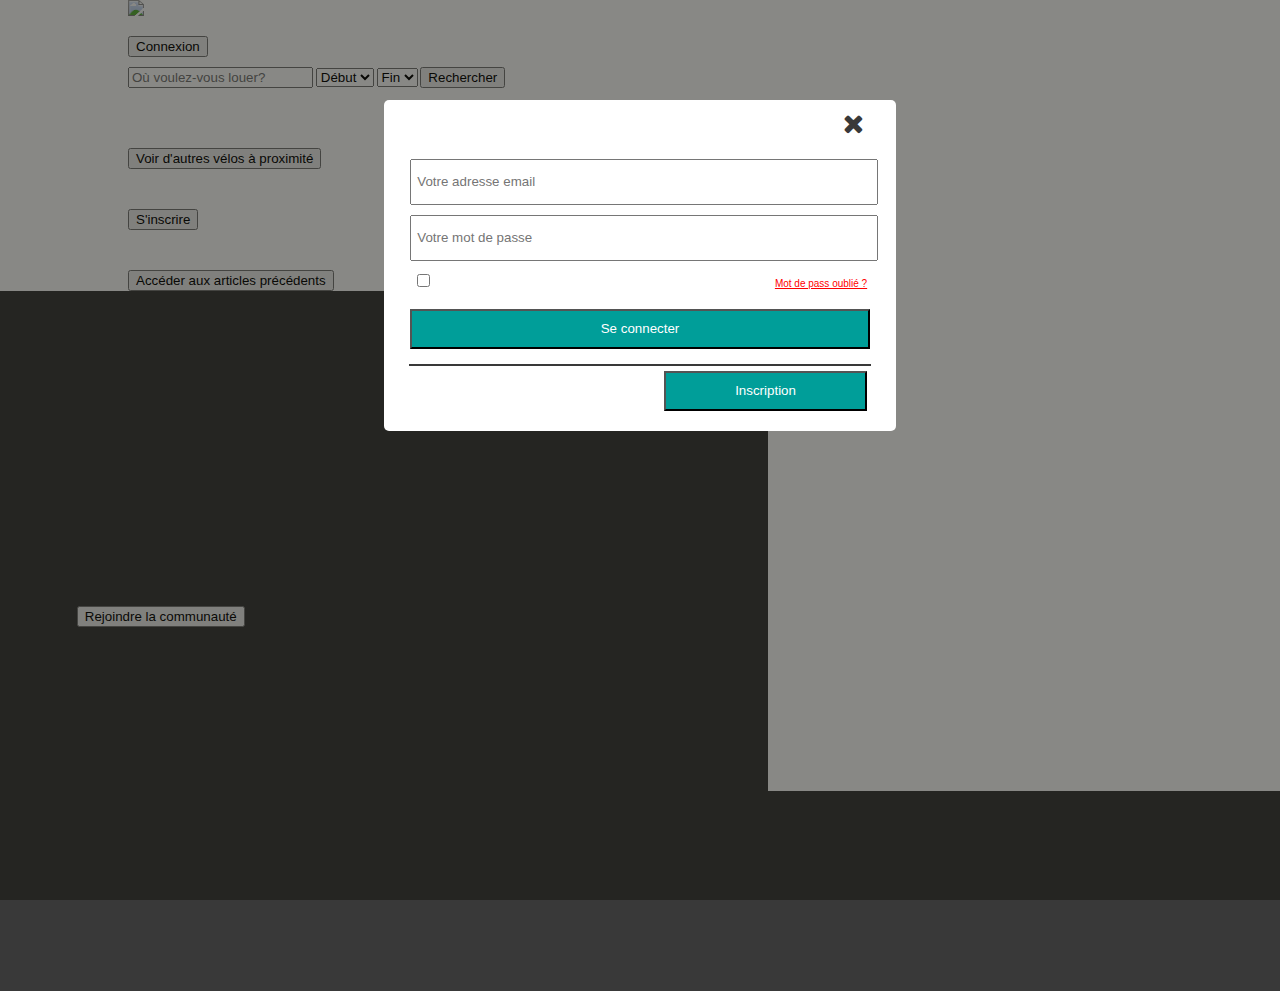
==== index.html @ ffddb021 "gestion conflit pour modal pa" ====
<!DOCTYPE html>
<html>

<head>
  <meta charset="utf-8">
  <title>Bikeens</title>

  <link rel="stylesheet" href="css/reset.css" media="screen" title="no title" charset="utf-8">
  <link rel="stylesheet" href="css/styles.css" media="screen" title="no title" charset="utf-8">
  <link href="https://maxcdn.bootstrapcdn.com/bootstrap/3.3.6/css/bootstrap.min.css" rel="stylesheet" integrity="sha384-1q8mTJOASx8j1Au+a5WDVnPi2lkFfwwEAa8hDDdjZlpLegxhjVME1fgjWPGmkzs7" crossorigin="anonymous">
  <link rel="stylesheet" href="https://maxcdn.bootstrapcdn.com/font-awesome/4.5.0/css/font-awesome.min.css">
</head>

<body>

  <!-- header -->
  <header>
    <!-- container -->
    <div class="container">
      <!-- menu -->
      <nav id="menu">
        <img id="logo" src="" alt="logo" />
        <ul>
          <li>Comment ça marche?</li>
          <li>Inscription</li>
          <li>
            <button id="connexion" class="btn btn-primary">Connexion</button>
          </li>
          <li id="louer">Louer votre vélo</li>
          <li></li>
        </ul>
      </nav>
      <!-- fin menu -->
    </div>
    <!-- fin container -->

    <!-- slide -->
    <section id="slide">
      <!-- container -->
      <div class="container">
        <h1></h1>
        <p>

        </p>
      </div>
      <!-- fin container -->
    </section>
    <!-- fin slide -->

    <!-- search -->
    <section id="search">
      <!-- container -->
      <div class="container">
        <!-- form search -->
        <form class="" action="index.html" method="post">
          <input type="text" name="name" value="" placeholder="Où voulez-vous louer?">
          <select class="debut" name="">
            <option value="Début" selected>Début</option>
          </select>
          <select class="fin" name="">
            <option value="Fin" selected>Fin</option>
          </select>
          <button type="submit" name="button">Rechercher</button>
        </form>
        <!-- fin form search -->
      </div>
      <!-- fin container -->
    </section>
    <!-- fin search -->

    </div>
    <!-- fin container -->
  </header>
  <!-- fin header -->

  <!-- resumBikes -->
  <section id="resumBikes">
    <!-- container -->
    <div class="container">
      <p>

      </p>
      <h2></h2>

      <!-- produit -->
      <article class="produit">
        <img class="bike" src="" alt="" />
        <div class="infos">

        </div>
      </article>
      <!-- fin produit -->

      <!-- produit -->
      <article class="produit">
        <img class="bike" src="" alt="" />
        <div class="infos">

        </div>
      </article>
      <!-- fin produit -->

      <!-- produit -->
      <article class="produit">
        <img class="bike" src="" alt="" />
        <div class="infos">

        </div>
      </article>
      <!-- fin produit -->

      <!-- produit -->
      <article class="produit">
        <img class="bike" src="" alt="" />
        <div class="infos">

        </div>
      </article>
      <!-- fin produit -->

      <!-- produit -->
      <article class="produit">
        <img class="bike" src="" alt="" />
        <div class="infos">

        </div>
      </article>
      <!-- fin produit -->

      <!-- produit -->
      <article class="produit">
        <img class="bike" src="" alt="" />
        <div class="infos">

        </div>
      </article>
      <!-- fin produit -->

      <button type="button" name="button">Voir d'autres vélos à proximité</button>

    </div>
    <!-- fin container -->
  </section>
  <!-- fin resumBikes -->

  <!-- principe -->
  <section id="principe">
    <!-- container -->
    <div class="container">
      <h2></h2>
      <p>

      </p>

      <!-- icones -->
      <article class="icones">
        <img src="" alt="" />
        <p>

        </p>
      </article>
      <!-- fin icones -->

      <!-- icones -->
      <article class="icones">
        <img src="" alt="" />
        <p>

        </p>
      </article>
      <!-- fin icones -->

      <!-- icones -->
      <article class="icones">
        <img src="" alt="" />
        <p>

        </p>
      </article>
      <!-- fin icones -->

      <!-- icones -->
      <article class="icones">
        <img src="" alt="" />
        <p>

        </p>
      </article>
      <!-- fin icones -->

      <button type="button" name="button">S'inscrire</button>
    </div>
    <!-- fin container -->
  </section>
  <!-- fin principe -->

  <!-- blog -->
  <section id="blog">
    <!-- container -->
    <div class="container">

      <article class="artBlog">
        <!-- left -->
        <div class="left">
          <img src="" alt="" />
        </div>
        <!-- fin left -->

        <!-- right -->
        <div class="right">

        </div>
        <!-- fin right -->
      </article>

      <article class="artBlog">
        <!-- left -->
        <div class="left">
          <img src="" alt="" />
        </div>
        <!-- fin left -->

        <!-- right -->
        <div class="right">

        </div>
        <!-- fin right -->
      </article>

      <article class="artBlog">
        <!-- left -->
        <div class="left">
          <img src="" alt="" />
        </div>
        <!-- fin left -->

        <!-- right -->
        <div class="right">

        </div>
        <!-- fin right -->
      </article>

      <article class="artBlog">
        <!-- left -->
        <div class="left">
          <img src="" alt="" />
        </div>
        <!-- fin left -->

        <!-- right -->
        <div class="right">

        </div>
        <!-- fin right -->
      </article>

      <button type="button" name="button">Accéder aux articles précédents</button>

    </div>
    <!-- fin container -->
  </section>
  <!-- fin blog -->

  <!-- feedback -->
  <section id="feedback">
    <!-- container -->
    <div class="container">

      <!-- avis -->
      <article class="avis">
        <img src="" alt="" />
        <p>

        </p>
      </article>
      <!-- fin avis -->

      <!-- avis -->
      <article class="avis">
        <img src="" alt="" />
        <p>

        </p>
      </article>
      <!-- fin avis -->

      <!-- avis -->
      <article class="avis">
        <img src="" alt="" />
        <p>

        </p>
      </article>
      <!-- fin avis -->

      <!-- avis -->
      <article class="avis">
        <img src="" alt="" />
        <p>

        </p>
      </article>
      <!-- fin avis -->

      <!-- avis -->
      <article class="avis">
        <img src="" alt="" />
        <p>

        </p>
      </article>
      <!-- fin avis -->

      <!-- avis -->
      <article class="avis">
        <img src="" alt="" />
        <p>

        </p>
      </article>
      <!-- fin avis -->

      <button type="button" name="button">Rejoindre la communauté</button>

    </div>
    <!-- fin container -->
  </section>
  <!-- fin feedback -->

  <!-- footer -->
  <footer>
    <!-- container -->
    <div class="container">

      <!-- plan -->
      <article class="plan">
        <h6></h6>
        <ul>
          <li></li>
          <li></li>
          <li></li>
          <li></li>
        </ul>
      </article>
      <!-- fin plan -->

      <!-- plan -->
      <article class="plan">
        <h6></h6>
        <ul>
          <li></li>
          <li></li>
          <li></li>
          <li></li>
        </ul>
      </article>
      <!-- fin plan -->

      <!-- plan -->
      <article class="plan">
        <h6></h6>
        <ul>
          <li></li>
          <li></li>
          <li></li>
        </ul>
      </article>
      <!-- fin plan -->

      <!-- plan -->
      <article class="plan">
        <h6></h6>
        <ul>
          <li></li>
          <li></li>
          <li></li>
        </ul>
      </article>
      <!-- fin plan -->

    </div>
    <!-- fin container -->
  </footer>
  <!-- fin footer -->

  <div id="sign" class="show-ele">
    <div class="window">
      <div class="close-sign">
        <button id="close"><span class="fa fa-times fa-2x"></span></button>
      </div>
      <div id="sign-in">
        <form id="signin-form" action="php/signin.php" method="post">
          <div class="login">
            <input type="email" name="email" value="" placeholder=" Votre adresse email">
            <input type="password" name="password" value="" placeholder=" Votre mot de passe">
          </div>
          <div class="option-sign">
            <div class="text-left">
              <label>
                <input type="checkbox" name="remember" value="remember">Se souvenir de moi</label>
            </div>
            <div class="text-right">
              <a href="#">Mot de pass oublié ?</a>
            </div>
          </div>
          <button id="submit" type="submit" autocomplete="off">Se connecter</button>
        </form>
      </div>
      <hr>
      <div id="sign-up-info">
        <div class="text-left">
          <p>Vous n'avez pas de compte?</p>
        </div>
        <div class="text-right">
          <button id="subcribe" type="button" name="button">Inscription</button>
        </div>
      </div>

    </div>
  </div>

  <script src="https://ajax.googleapis.com/ajax/libs/jquery/2.2.2/jquery.min.js"></script>
  <script src="https://maxcdn.bootstrapcdn.com/bootstrap/3.3.6/js/bootstrap.min.js" integrity="sha384-0mSbJDEHialfmuBBQP6A4Qrprq5OVfW37PRR3j5ELqxss1yVqOtnepnHVP9aJ7xS" crossorigin="anonymous"></script>
  <script type="text/javascript">
    $("#connexion, #sign, #close").on("click", function(event) {
      var ele = event.target.id;

      if (ele == "sign" || ele == "connexion" || ele == "close") {
        if (ele == "connexion") {
          modalSignIn();
        }
        toogleSign();
      }
    });

    // Affiche ou cache le modal de connexion
    function toogleSign() {
      if ($("#sign").css("display") == "none") {
        $("#sign").removeClass("hide-ele");
        $("#sign").addClass("show-ele");
      } else {
        $("#sign").removeClass("show-ele");
        $("#sign").addClass("hide-ele");
      }
    }


    $("#sign").on("click", "#subcribe", function(event) {
      modalSignUp();
    });

    $("#sign").on("click", "#logon", function(event) {
      modalSignIn();
    });

    function modalSignIn() {
      $("#sign .window").html(
        '<div class="close-sign">' +
        '<button id="close"><span class="fa fa-times fa-2x"></span></button>' +
        '</div>' +
        '<div id="sign-in">' +
        '<form id="signin-form" action="php/signin.php" method="post">' +
        '<div class="login">' +
        '<input type="email" name="email" value="" placeholder=" Votre adresse email">' +
        '<input type="password" name="password" value="" placeholder=" Votre mot de passe">' +
        '</div>' +
        '<div class="option-sign">' +
        '<div class="text-left">' +
        '<label><input type="checkbox" name="remember" value="remember">Se souvenir de moi</label>' +
        '</div>' +
        '<div class="text-right">' +
        '<a href="#">Mot de pass oublié ?</a>' +
        '</div>' +
        '</div>' +
        '<button id="submit" type="submit" autocomplete="off">Se connecter</button>' +
        '</form>' +
        '</div>' +
        '<hr>' +
        '<div id="sign-up-info">' +
        '<div class="text-left">' +
        '<p>Vous n`\'avez pas de compte?</p>' +
        '</div>' +
        '<div class="text-right">' +
        '<button id="subcribe" type="button" name="button">Inscription</button>' +
        '</div>' +
        '</div>'
      );
    }

    function modalSignUp() {
      $("#sign .window").html(
        '<div class="close-sign">' +
        '<button id="close"><span class="fa fa-times fa-2x"></span></button>' +
        '</div>' +
        '<div id="sign-up">' +
        '<form id="signup-form" action="php/signup.php" method="post">' +
        '<input type="text" name="pseudo" value="" placeholder=" Votre pseudo">' +
        '<input type="text" name="name" value="" placeholder=" Votre nom">' +
        '<input type="text" name="firstname" value="" placeholder=" Votre prénom">' +
        '<input type="email" name="email" value="" placeholder=" Votre adresse email">' +
        '<input type="password" name="password" value="" placeholder=" Votre mot de passe">' +
        '<input type="password" name="confirmation-password" value="" placeholder=" Confirmer votre mot de passe">' +
        '<button id="submit" type="submit" autocomplete="off">S\'inscrire</button>' +
        '</form>' +
        '</div>' +
        '<hr>' +
        '<div id="sign-in-info">' +
        '<div class="text-left">' +
        '<p>Déjà un compte?</p>' +
        '</div>' +
        '<div class="text-right">' +
        '<button id="logon" type="button" name="button">Connexion</button>' +
        '</div>' +
        '</div>'
      );
    }
  </script>
</body>

</html>
---- css/styles.css ----
/* ==========================================================================
   PALETTE COULEURS --

   blanc : #FFF
   bleu(logo+text) : #009E99
   jaune :#F2C100
   gris : #393939
   saumon : #FF8872
   vert : #BAC54B
   bleu(commentçamarche) : #005C5E

   ========================================================================== */



/* ==========================================================================
   ALL
   ========================================================================== */

body {
  background-color: #fff;
  width: 100%;
  font-size: 62.5%;
  color: #fff;
  font-family: Arial;
}

.container {
  width: 80%;
  margin: auto;
  /*background-color: red; /* a changer */
}

.main {
  width: 80%;
  margin: auto;
}

/* ==========================================================================
   END ALL
   ========================================================================== */



/* ==========================================================================
   PAGE VELO
   ========================================================================== */

/* photopdt + map */

.main .container {
  width: 100%;
  display: flex;
  justify-content: space-between;
}
#photopdt {
  width: 60%;
  height: 395px;
  background-image: url(../img/photos/bike1.jpg);
  background-size: 675px 395px;
  display: flex;
  flex-direction: column;
}
.nomSurnom {
  height: 70px;
  background-color: rgba(240, 238, 224, 0.8);
  display: flex;
  margin-top: 330px;
}
.bandeau {
  display: flex;
  flex-direction: column;
  justify-content: center;
  color: #000;
  padding-left: 10px;
  line-height: 2.5em;
}
.nomVelo {
  font-size: 2.5em;
}
.surnomVelo {
  font-size: 1.5em;
}

/* end photopdt + map */



/* proprio */

#proprio {
  width: 60%;
  height: 100px;
  background-color: #393939;
  display: flex;
  text-align: center;
  align-items: center;
}
.perso {
  width: 50%;
  display: flex;
  justify-content: center;
  align-items: center;
}
.imgProfil {
  margin-right: 10px;
}
.identity {
  line-height: 2em;
  padding-right: 10px;
}
.prenomNom {
  font-size: 2em;
}
.timeAnswer {
  font-size: 1.3em;
}
.stats {
  width: 15%;
  padding-right: 10px;
}
.note {
  margin-top: 5px;
}
.stats p {
  font-size: 1.5em;
}

/* end proprio */



/* biopdt */

#biopdt {
  width: 60%;
  height: 400px;
  background-color: #005C5E;
  display: flex;
  flex-direction: column;
  justify-content: space-around;
}
#biopdt h2 {
  font-size: 1.6em;
  margin-left: 10px;
  line-height: 2em;
  font-weight: bold;
}
#descriptif p {
  font-size: 1.5em;
  margin-left: 10px;
}
#accessoires {
  display: flex;
  justify-content: space-around;
  font-size: 1.5em;
  line-height: 2em;
}
#dispo h2 {
  font-size: 1.6em;
  margin-left: 10px;
  line-height: 2em;
  font-weight: bold;
}
#dispo p {
  font-size: 1.5em;
  margin-left: 10px;
}

/* fin biopdt */



/* feedback */

#feedback {
  width: 60%;
  height: 500px;
  background-color: #393939;
  display: flex;
  flex-direction: column;
  justify-content: space-around;
}
#feedback h2 {
  font-size: 1.6em;
  margin-left: 10px;
  line-height: 2em;
  font-weight: bold;
}
.imgText {
  display: flex;
  flex-direction: row;
}
.imgAvis {
  margin-right: 20px;
  margin-left: 15px;
}
.avis p {
  font-size: 1.3em;
  margin-top: 15px;
}
.nomDate {
  display: flex;
  flex-direction: row;
  float: right;
}
.nomDate p {
  margin-top: 0;
  margin-right: 15px;
  line-height: 2.4em;
}
.saumon {
  color: #FF8872;
}
.vert {
  color: #BAC54B;
}
.bleu {
  color: #008983;
}
.nomDate .note {
  margin-right: 20px;
}

/* fin feedback */

/* ==========================================================================
   END PAGE VELO
   ========================================================================== */



/* ==========================================================================
   FOOTER
   ========================================================================== */
footer {
  background-color: #393939;
  height: 200px;
  font-size: 1.1em;
}
footer .container {
  display: flex;
  justify-content: space-between;
  padding-top: 5em;
}
.plan h6 {
  font-size: 1.2em;
  font-weight: bold;
  margin-bottom: 1em;
}
.plan ul li a {
  color: #fff;
  text-decoration: none;
}
.plan ul li a:hover {
  text-decoration: underline;
}
.rsxScx {
  display: flex;
  flex-direction: row;
}
.fa-facebook, .fa-twitter, .fa-instagram {
  margin-right: 1em;
}

/* ==========================================================================
   END FOOTER
   ========================================================================== */



/* ==========================================================================
  MODAL SIGN
  ========================================================================== */

.show-ele {
 display: block;
}

.hide-ele {
 display: none;
}

/* MODAL */

#sign {
  position: fixed;
  width: 100vw;
  height: 100vh;
  top: 0;
  left: 0;
  background-color: rgba(18, 18, 11, 0.5);
  z-index: 2;

  text-align: center;
}

#sign .close-sign {
  width: 90%;
  margin: auto;
  text-align: right;
}

#sign .close-sign button {
  border: none;
  margin-top: 10px;
  background-color: transparent;
}

#sign .close-sign span {
  display: inline-block;
  color: #393939;
}

#sign .window {
  position: relative;
  width: 40%;
  height: auto;
  margin: auto;
  margin-top: 100px;
  background-color: white;
  z-index: 2;

  text-align: center;
  border-radius: 5px;
}

/* SIGN-IN PART */

#sign-in .login, #sign-in .option-sign {
  width: 90%;
  margin: auto;
}

#sign-in .login input {
  display: inline-block;
  width: 100%;
  height: 40px;
  margin: auto;
  margin-bottom: 10px;
}

#sign-in .login input:nth-child(1) {
    margin-top: 20px;
}

/* OPTION SIGN-IN */

.text-left {
  text-align: left;
}

.text-right{
  text-align: right;
}

#sign-in .option-sign {
}

#sign-in .option-sign .text-left, #sign-in .option-sign .text-right {
  width: 49%;
  display: inline-block;
  height: 30px;
}

#sign-in .option-sign label {
  height: auto;
  display: inline-block;
}

#sign-in .option-sign input {
  width: auto;
  height: auto;
  display: inline-block;
}

#sign-in .option-sign a {
  color: red;
  display: inline-block;
}

/* SUBMIT */


#sign-in button {
  display: inline-block;
  width: 90%;
  height: 40px;
  margin: auto;
  margin-bottom: 10px;

  color: white;
  background-color: #009E99;
}

#sign hr {
  width: 90%;
  border: 1px solid #393939;
}

/* SIGN UP INFO */

#sign-up-info {
  width: 90%;
  margin: auto;
  margin-bottom: 10px;
  min-height: 60px;
}

#sign-up-info .text-left, #sign-up-info .text-right {
  width: 49%;
  display: inline-block;
  height: 30px;
}

#sign-up-info button {
  display: inline-block;
  width: 90%;
  height: 40px;
  margin: auto;
  margin-bottom: 30px;

  color: white;
  background-color: #009E99;
}

/* SIGN UP PART */

#sign-up #signup-form {
  width: 90%;
  margin: auto;
}

#sign-up input {
  display: inline-block;
  width: 100%;
  height: 40px;
  margin: auto;
  margin-bottom: 10px;
}

#sign-up input:nth-child(1) {
    margin-top: 20px;
}

#sign-up button {
  width: 100%;
  height: 40px;
  margin: auto;
  margin-bottom: 10px;

  color: white;
  background-color: #009E99;
}

/* SIGN IN INFO */

#sign-in-info {
  width: 90%;
  margin: auto;
  margin-bottom: 10px;
  min-height: 60px;
}

#sign-in-info .text-left, #sign-in-info .text-right {
  width: 49%;
  display: inline-block;
  height: 30px;
}

#sign-in-info button {
  display: inline-block;
  width: 90%;
  height: 40px;
  margin: auto;
  margin-bottom: 30px;

  color: white;
  background-color: #009E99;
}

/* ==========================================================================
  END MODAL SIGN
  ========================================================================== */
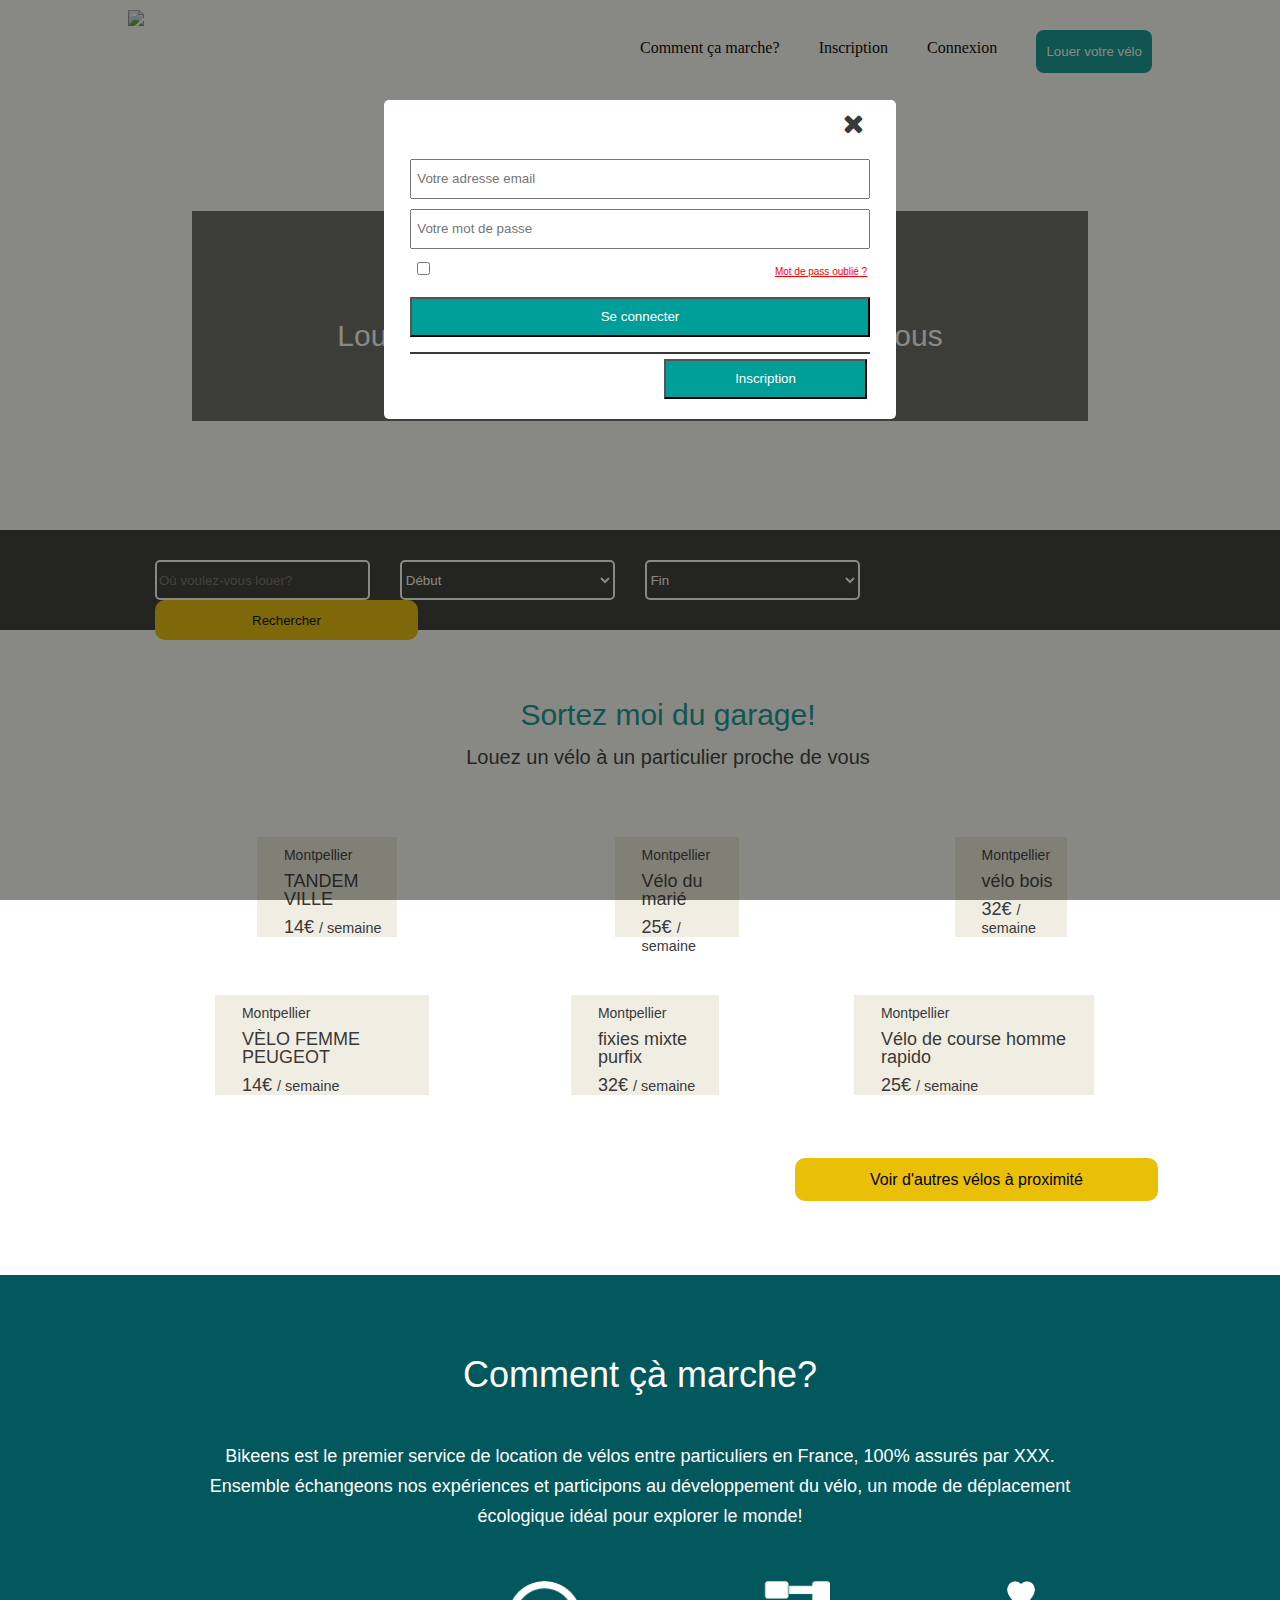
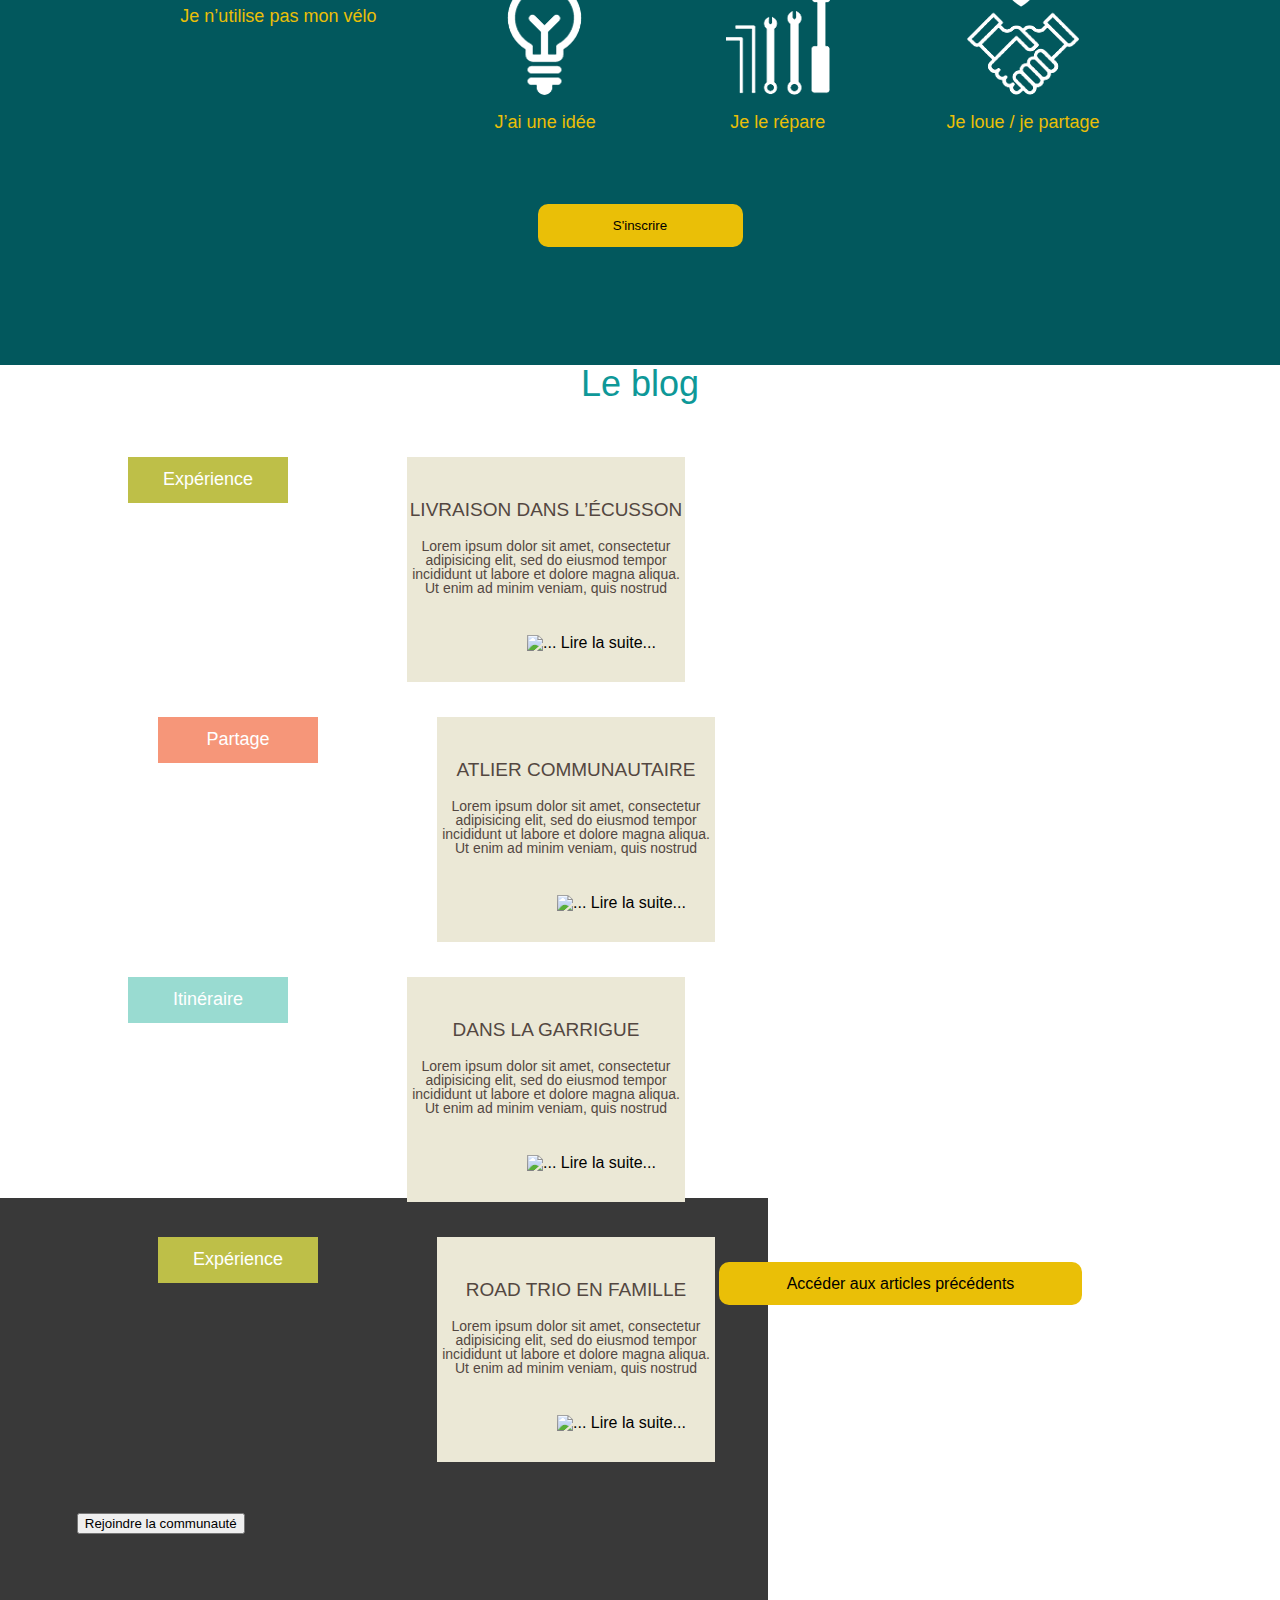
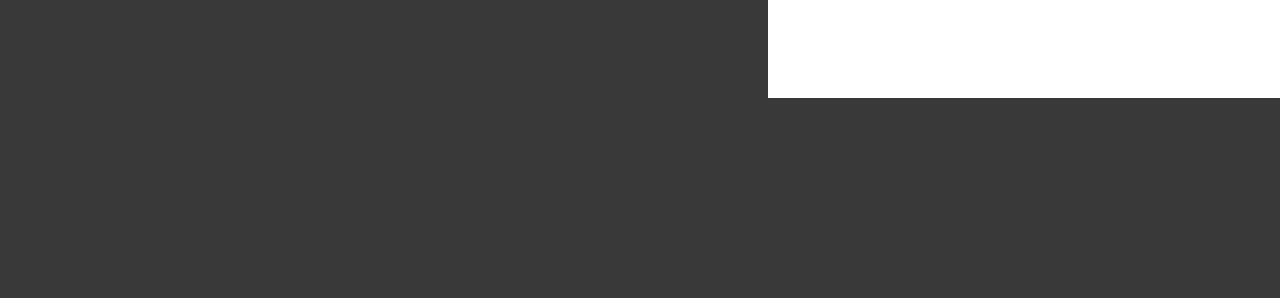
==== commit f1903e80: "gestion de conflit page blog" ====
--- a/index.html
+++ b/index.html
@@ -7,7 +7,7 @@
 
   <link rel="stylesheet" href="css/reset.css" media="screen" title="no title" charset="utf-8">
   <link rel="stylesheet" href="css/styles.css" media="screen" title="no title" charset="utf-8">
-  <link href="https://maxcdn.bootstrapcdn.com/bootstrap/3.3.6/css/bootstrap.min.css" rel="stylesheet" integrity="sha384-1q8mTJOASx8j1Au+a5WDVnPi2lkFfwwEAa8hDDdjZlpLegxhjVME1fgjWPGmkzs7" crossorigin="anonymous">
+
   <link rel="stylesheet" href="https://maxcdn.bootstrapcdn.com/font-awesome/4.5.0/css/font-awesome.min.css">
 </head>
 
@@ -19,16 +19,17 @@
     <div class="container">
       <!-- menu -->
       <nav id="menu">
-        <img id="logo" src="" alt="logo" />
-        <ul>
-          <li>Comment ça marche?</li>
-          <li>Inscription</li>
-          <li>
-            <button id="connexion" class="btn btn-primary">Connexion</button>
-          </li>
-          <li id="louer">Louer votre vélo</li>
-          <li></li>
-        </ul>
+        <div>
+          <img id="logo" src="img/logo.png" alt="logo" />
+        </div>
+      <div id="nav">
+        <ul id="navigation">
+          <li><a href="#">Comment ça marche?</a></li>
+          <li><a href="#">Inscription</a></li>
+          <li><a href="#">Connexion</a></li>
+          <li><button id="louer" type="submit" name="louer">Louer votre vélo</button></li>
+        </ul>
+      </div>
       </nav>
       <!-- fin menu -->
     </div>
@@ -36,11 +37,10 @@
 
     <!-- slide -->
     <section id="slide">
-      <!-- container -->
-      <div class="container">
-        <h1></h1>
-        <p>
-
+      <div class="container-titre">
+        <h1 class="slide--titre">Vivez l’expérience</h1>
+        <p class="slide-sous-titre">
+          Louez un vélo à un particulier proche de vous
         </p>
       </div>
       <!-- fin container -->
@@ -53,14 +53,14 @@
       <div class="container">
         <!-- form search -->
         <form class="" action="index.html" method="post">
-          <input type="text" name="name" value="" placeholder="Où voulez-vous louer?">
+          <input class="champ-recherche" type="text" name="ouchercher" value="" placeholder="Où voulez-vous louer?">
           <select class="debut" name="">
             <option value="Début" selected>Début</option>
           </select>
           <select class="fin" name="">
             <option value="Fin" selected>Fin</option>
           </select>
-          <button type="submit" name="button">Rechercher</button>
+          <button class="btn-search" type="submit" name="button">Rechercher</button>
         </form>
         <!-- fin form search -->
       </div>
@@ -77,66 +77,105 @@
   <section id="resumBikes">
     <!-- container -->
     <div class="container">
-      <p>
-
+      <h2 class="resumBikes-titre">Sortez moi du garage!</h2>
+      <p class="resumBikes-sous-titre">
+        Louez un vélo à un particulier proche de vous
       </p>
-      <h2></h2>
-
-      <!-- produit -->
-      <article class="produit">
-        <img class="bike" src="" alt="" />
-        <div class="infos">
-
-        </div>
-      </article>
-      <!-- fin produit -->
-
-      <!-- produit -->
-      <article class="produit">
-        <img class="bike" src="" alt="" />
-        <div class="infos">
-
-        </div>
-      </article>
-      <!-- fin produit -->
-
-      <!-- produit -->
-      <article class="produit">
-        <img class="bike" src="" alt="" />
-        <div class="infos">
-
-        </div>
-      </article>
-      <!-- fin produit -->
-
-      <!-- produit -->
-      <article class="produit">
-        <img class="bike" src="" alt="" />
-        <div class="infos">
-
-        </div>
-      </article>
-      <!-- fin produit -->
-
-      <!-- produit -->
-      <article class="produit">
-        <img class="bike" src="" alt="" />
-        <div class="infos">
-
-        </div>
-      </article>
-      <!-- fin produit -->
-
-      <!-- produit -->
-      <article class="produit">
-        <img class="bike" src="" alt="" />
-        <div class="infos">
-
-        </div>
-      </article>
-      <!-- fin produit -->
-
-      <button type="button" name="button">Voir d'autres vélos à proximité</button>
+
+      <div class="bike-contain mgt-bike">
+        <article class="bike-hover">
+          <a href="pdtvelo.html"><img class="bike" src="img/img-location-velo/velo1.jpg" alt="" /></a>
+          <div class="infos">
+            <p class="ville">Montpellier</p>
+            <p class="categorie">TANDEM VILLE</p>
+            <p class="tarif">14€ <span class="tsem">/ semaine</span></p>
+            <img class="img-profil" src="img/profil/profil1.png" alt="" />
+            <div class="etoiles-contain">
+              <img class="etoiles-infos" src="img/profil/etoiles.png" alt="" />
+              <img class="etoiles-infos" src="img/profil/etoiles.png" alt="" />
+              <img class="etoiles-infos" src="img/profil/etoiles.png" alt="" />
+            </div>
+          </div>
+        </article>
+
+        <article class="bike-hover">
+          <img class="bike" src="img/img-location-velo/velo2.jpg" alt="" />
+          <div class="infos">
+            <p class="ville">Montpellier</p>
+            <p class="categorie">Vélo du marié</p>
+            <p class="tarif">25€ <span class="tsem">/ semaine</span></p>
+            <img class="img-profil" src="img/profil/profil2.png" alt="" />
+            <div class="etoiles-contain">
+              <img class="etoiles-infos" src="img/profil/etoiles.png" alt="" />
+              <img class="etoiles-infos" src="img/profil/etoiles.png" alt="" />
+            </div>
+          </div>
+        </article>
+
+        <article>
+          <img class="bike" src="img/img-location-velo/velo3.jpg" alt="" />
+          <div class="infos">
+            <p class="ville">Montpellier</p>
+            <p class="categorie">vélo bois</p>
+            <p class="tarif">32€ <span class="tsem">/ semaine</span></p>
+            <img class="img-profil" src="img/profil/profil3.png" alt="" />
+            <div class="etoiles-contain">
+              <img class="etoiles-infos" src="img/profil/etoiles.png" alt="" />
+              <img class="etoiles-infos" src="img/profil/etoiles.png" alt="" />
+              <img class="etoiles-infos" src="img/profil/etoiles.png" alt="" />
+            </div>
+          </div>
+        </article>
+      </div>
+      <div class="bike-contain">
+        <article>
+          <img class="bike" src="img/img-location-velo/velo4.jpg" alt="" />
+          <div class="infos">
+            <p class="ville">Montpellier</p>
+            <p class="categorie">V&Egrave;LO FEMME PEUGEOT</p>
+            <p class="tarif">14€ <span class="tsem">/ semaine</span></p>
+            <img class="img-profil" src="img/profil/profil4.png" alt="" />
+            <div class="etoiles-contain">
+              <img class="etoiles-infos" src="img/profil/etoiles.png" alt="" />
+              <img class="etoiles-infos" src="img/profil/etoiles.png" alt="" />
+              <img class="etoiles-infos" src="img/profil/etoiles.png" alt="" />
+            </div>
+          </div>
+        </article>
+        <!-- fin produit -->
+
+        <article>
+          <img class="bike" src="img/img-location-velo/velo5.jpg" alt="" />
+          <div class="infos">
+            <p class="ville">Montpellier</p>
+            <p class="categorie">fixies mixte purfix</p>
+            <p class="tarif">32€ <span class="tsem">/ semaine</span></p>
+            <img class="img-profil" src="img/profil/profil5.png" alt="" />
+            <div class="etoiles-contain">
+              <img class="etoiles-infos" src="img/profil/etoiles.png" alt="" />
+              <img class="etoiles-infos" src="img/profil/etoiles.png" alt="" />
+              <img class="etoiles-infos" src="img/profil/etoiles.png" alt="" />
+            </div>
+          </div>
+        </article>
+        <!-- fin produit -->
+
+        <article>
+          <img class="bike" src="img/img-location-velo/velo6.jpg" alt="" />
+          <div class="infos">
+            <p class="ville">Montpellier</p>
+            <p class="categorie">Vélo de course homme rapido</p>
+            <p class="tarif">25€ <span class="tsem">/ semaine</span></p>
+            <img class="img-profil" src="img/profil/profil6.png" alt="" />
+            <div class="etoiles-contain">
+              <img class="etoiles-infos" src="img/profil/etoiles.png" alt="" />
+              <img class="etoiles-infos" src="img/profil/etoiles.png" alt="" />
+            </div>
+          </div>
+        </article>
+      </div>
+
+      <button class="btn-voir-velo-proxi" type="button" name="button">Voir d'autres vélos à proximité</button>
 
     </div>
     <!-- fin container -->
@@ -147,48 +186,50 @@
   <section id="principe">
     <!-- container -->
     <div class="container">
-      <h2></h2>
-      <p>
-
+      <h2 class="titre-ccm">Comment çà marche?</h2>
+      <p class="para-ccm">
+        Bikeens est le premier service de location de vélos entre particuliers en France, 100% assurés par XXX. Ensemble échangeons nos expériences et participons au développement du vélo, un mode de déplacement écologique idéal pour explorer le monde!
       </p>
 
-      <!-- icones -->
-      <article class="icones">
-        <img src="" alt="" />
-        <p>
-
-        </p>
-      </article>
-      <!-- fin icones -->
-
-      <!-- icones -->
-      <article class="icones">
-        <img src="" alt="" />
-        <p>
-
-        </p>
-      </article>
-      <!-- fin icones -->
-
-      <!-- icones -->
-      <article class="icones">
-        <img src="" alt="" />
-        <p>
-
-        </p>
-      </article>
-      <!-- fin icones -->
-
-      <!-- icones -->
-      <article class="icones">
-        <img src="" alt="" />
-        <p>
-
-        </p>
-      </article>
-      <!-- fin icones -->
-
-      <button type="button" name="button">S'inscrire</button>
+      <article class="groupIcones">
+        <ul class="icones">
+          <li class="icones-ccm">
+            <img src="img/ccm/utilise-pas-velo.png" alt="" />
+            <p class="info-icon-ccm">
+              Je n’utilise pas mon vélo
+            </p>
+          </li>
+        </ul>
+
+        <ul class="icones">
+          <li class="icones-ccm">
+            <img src="img/ccm/jai-une-idee.png" alt="" />
+            <p class="info-icon-ccm">
+              J’ai une idée
+            </p>
+          </li>
+        </ul>
+
+        <ul class="icones">
+          <li class="icones-ccm">
+            <img src="img/ccm/je-le-repare.png" alt="" />
+            <p class="info-icon-ccm">
+              Je le répare
+            </p>
+          </li>
+        </ul>
+
+        <ul class="icones">
+          <li class="icones-ccm">
+            <img src="img/ccm/je-loue-je-partage.png" alt="" />
+            <p class="info-icon-ccm">
+              Je loue / je partage
+            </p>
+          </li>
+        </ul>
+      </article>
+
+      <button class="ccm-inscription" type="button" name="button">S'inscrire</button>
     </div>
     <!-- fin container -->
   </section>
@@ -198,64 +239,94 @@
   <section id="blog">
     <!-- container -->
     <div class="container">
-
-      <article class="artBlog">
-        <!-- left -->
+        <h2 class="titre-blog">Le blog</h2>
+      <article class="article-blog">
         <div class="left">
-          <img src="" alt="" />
+          <div class="blog-categorie green">
+            Expérience
+          </div>
+          <img src="img/blog/img1.jpg" alt="" />
         </div>
         <!-- fin left -->
 
         <!-- right -->
         <div class="right">
-
+          <h3 class="article-blog--titre">livraison dans l’écusson</h3>
+          <p class="article-blog-texte">Lorem ipsum dolor sit amet, consectetur adipisicing elit, sed do eiusmod tempor incididunt ut labore et dolore magna aliqua. Ut enim ad minim veniam, quis nostrud</p>
+
+          <div class="btn-lire-suite">
+            <a href="#"><i><img src="img/blog/voir-plus.png" alt="..." /></i> Lire la suite...</a>
+          </div>
         </div>
         <!-- fin right -->
       </article>
 
-      <article class="artBlog">
-        <!-- left -->
+      <article class="article-blog mgl-blog">
+
         <div class="left">
-          <img src="" alt="" />
+          <div class="blog-categorie pink">
+            Partage
+          </div>
+          <img src="img/blog/img2.jpg" alt="" />
         </div>
         <!-- fin left -->
 
         <!-- right -->
         <div class="right">
-
+          <h3 class="article-blog--titre">atlier communautaire</h3>
+          <p class="article-blog-texte">Lorem ipsum dolor sit amet, consectetur adipisicing elit, sed do eiusmod tempor incididunt ut labore et dolore magna aliqua. Ut enim ad minim veniam, quis nostrud</p>
+
+          <div class="btn-lire-suite">
+            <a href="#"><i><img src="img/blog/voir-plus.png" alt="..." /></i> Lire la suite...</a>
+          </div>
         </div>
         <!-- fin right -->
       </article>
 
-      <article class="artBlog">
-        <!-- left -->
+      <article class="article-blog">
+
         <div class="left">
-          <img src="" alt="" />
+          <div class="blog-categorie blue">
+            Itinéraire
+          </div>
+          <img src="img/blog/img3.jpg" alt="" />
         </div>
         <!-- fin left -->
 
         <!-- right -->
         <div class="right">
-
+          <h3 class="article-blog--titre">dans la garrigue</h3>
+          <p class="article-blog-texte">Lorem ipsum dolor sit amet, consectetur adipisicing elit, sed do eiusmod tempor incididunt ut labore et dolore magna aliqua. Ut enim ad minim veniam, quis nostrud</p>
+          <div class="btn-lire-suite">
+            <a href="#"><i><img src="img/blog/voir-plus.png" alt="..." /></i> Lire la suite...</a>
+          </div>
         </div>
         <!-- fin right -->
       </article>
 
-      <article class="artBlog">
-        <!-- left -->
+      <article class="article-blog mgl-blog">
+
         <div class="left">
-          <img src="" alt="" />
+          <div class="blog-categorie green">
+            Expérience
+          </div>
+          <img src="img/blog/img4.jpg" alt="" />
         </div>
         <!-- fin left -->
 
         <!-- right -->
         <div class="right">
-
+          <h3 class="article-blog--titre">road trio en famille</h3>
+          <p class="article-blog-texte">Lorem ipsum dolor sit amet, consectetur adipisicing elit, sed do eiusmod tempor incididunt ut labore et dolore magna aliqua. Ut enim ad minim veniam, quis nostrud</p>
+
+          <div class="btn-lire-suite">
+            <a href="#"><i><img src="img/blog/voir-plus.png" alt="..." /></i> Lire la suite...</a>
+          </div>
         </div>
         <!-- fin right -->
       </article>
 
-      <button type="button" name="button">Accéder aux articles précédents</button>
+      <button class="btn-voir-velo-proxi kfk" type="button" name="button">Accéder aux articles précédents</button>
 
     </div>
     <!-- fin container -->
--- a/css/styles.css
+++ b/css/styles.css
@@ -1,34 +1,59 @@
-/* ==========================================================================
-   PALETTE COULEURS --
-
-   blanc : #FFF
-   bleu(logo+text) : #009E99
-   jaune :#F2C100
-   gris : #393939
-   saumon : #FF8872
-   vert : #BAC54B
-   bleu(commentçamarche) : #005C5E
-
-   ========================================================================== */
-
-
-
-/* ==========================================================================
-   ALL
-   ========================================================================== */
+/*
+  ==========================================================================
+  PALETTE COULEURS --
+  blanc : #FFF
+  bleu(logo+text) : #009E99
+  jaune :#F2C100
+  gris : #393939
+  saumon : #FF8872
+  vert : #BAC54B
+  bleu(commentçamarche) : #005C5E
+  ==========================================================================
+*/
+
+/*
+  ==========================================================================
+  ALL
+  ==========================================================================
+*/
+
+body,
+html {
+  width   : 100%;
+  height  : 100%;
+  margin  : 0;
+  padding : 0;
+}
+
+html {
+  box-sizing : border-box;
+}
+
+*,
+*::after,
+*::before {
+  box-sizing : inherit;
+}
 
 body {
+<<<<<<< HEAD
+  min-width            : 100%;
+  background-color : #fff;
+  font-size        : 62.5%;
+=======
   background-color: #fff;
   width: 100%;
   font-size: 62.5%;
   color: #fff;
   font-family: Arial;
+>>>>>>> master
 }
 
 .container {
-  width: 80%;
-  margin: auto;
-  /*background-color: red; /* a changer */
+  width  : 80%;
+  margin : auto;
+    /* background-color : red; */
+    /* a changer */
 }
 
 .main {
@@ -36,9 +61,417 @@
   margin: auto;
 }
 
-/* ==========================================================================
-   END ALL
-   ========================================================================== */
+/*
+  ==========================================================================
+  HOME PAGE
+  ==========================================================================
+*/
+
+#menu {
+  display          : flex;
+  width            : auto;
+  height           : 101px;
+  background-color : rgb(255, 255, 255);
+  justify-content  : space-between;
+}
+
+#logo {
+  margin-top     : 10px;
+  vertical-align : middle;
+}
+
+#navigation {
+  display         : flex;
+  width           : 100%;
+  vertical-align  : middle;
+  justify-content : space-between;
+    /* margin-left : 106px; */
+}
+
+#navigation li {
+  font-family : 'Comfortaa Regular';
+  font-size   : 16px;
+}
+
+#navigation a {
+  color           : #000;
+  text-decoration : none;
+}
+
+#nav {
+  width      : 50%;
+  margin-top : 40px;
+}
+
+#louer {
+  height           : 43px;
+  margin-top       : -10px;
+  padding          : 0 10px 0 10px;
+  color            : #fff;
+  border: none;
+  border-radius    : 8px;
+  background-color : #0e9898;
+  line-height      : 43px;
+  cursor: pointer;
+}
+
+/*
+  ==========================================================================
+  Slide
+  ==========================================================================
+*/
+
+/* * L'ID Slide représente le bloc container du slide (l'image avec le vélo). */
+
+#slide {
+  width           : 100%;
+  height          : 429px;
+  overflow        : hidden;
+  background      : url(../img/navigation/bg-header.jpg) no-repeat center;
+  background-size : cover;
+}
+
+/* * La classe slide--titre représente le titre h2 du slide, "Vivez l'expérience" */
+
+.slide--titre {
+  font-size : 5em;
+}
+
+/* * la classe sous-titre représente le paragraphe sous le titre du slide */
+
+.slide-sous-titre {
+  font-size : 3em;
+}
+
+.slide-sous-titre,
+.slide--titre {
+  text-align : center;
+}
+
+/*
+  * container-titre représente la classe qui englobe le titre et le sous-titre
+  du slide avec le * background noir transparent.
+*/
+
+.container-titre {
+  width            : 70%;
+  margin           : 110px auto;
+  color            : #fff;
+  background-color : rgba(0, 0, 0, 0.6);
+  padding-top: 60px;
+  padding-bottom: 70px;
+}
+
+#search {
+  height           : 100px;
+  background-color : #363636;
+}
+
+.champ-recherche,
+.debut,
+.fin {
+  width            : 21%;
+  height           : 40px;
+  margin-top       : 30px;
+  margin-left      : 27px;
+  color            : white;
+  border           : 2px solid white;
+  border-radius    : 5px;
+  background-color : #363636;
+}
+
+.btn-search {
+  width            : 263px;
+  height           : 40px;
+  margin-left      : 27px;
+  color            : #000;
+  border           : none;
+  border-radius    : 10px;
+  background-color : #eabf07;
+  cursor: pointer;
+}
+
+/*
+  ==========================================================================
+  Bloc de location de vélo
+  ==========================================================================
+*/
+
+#resumBikes {
+  display : flex;
+}
+
+#resumBikes .container {
+  margin-right: 100px;
+}
+
+.bike-contain {
+  display         : flex;
+  position        : relative;
+  margin-top      : 30px;
+  justify-content : space-around;
+}
+
+.bike {
+  width : 90%;
+}
+
+.bike-hover:hover {
+  cursor: pointer;
+}
+
+.resumBikes-sous-titre {
+  margin-top : 17px;
+  text-align : center;
+  font-size  : 2em;
+  color: #393939;
+}
+
+.resumBikes-titre {
+  margin-top : 70px;
+  color      : #0e9898;
+  text-align : center;
+  font-size  : 3em;
+}
+
+.mgt-bike {
+  margin-top : 60px;
+}
+
+.infos {
+  width: 90%;
+  height: 100px;
+  padding: 1px 0;
+  position: relative;
+  background-color: #f0eee3;
+  color: #393939;
+}
+
+.ville {
+  font-size: 1.4em;
+}
+
+.categorie {
+  font-size: 1.8em;
+}
+
+.tarif {
+  font-size: 1.8em;
+}
+
+.tsem {
+  font-size: .8em;
+}
+
+.ville, .categorie, .tarif {
+  margin-left: 27px;
+  margin-top: 10px;
+}
+
+.etoiles-contain {
+  width: 72px;
+  height: 16px;
+  float: right;
+  margin-top: -15px;
+  margin-right: 30px;
+  /*background-color: rgb(1, 195, 160);*/
+}
+
+.etoiles-infos {
+  margin-left: 5px;
+  display: inline-block;
+}
+
+.img-profil {
+  position: absolute;
+  bottom: 80%;
+  right: 10%;
+}
+
+.btn-voir-velo-proxi {
+  width: 363px;
+  height: 43px;
+  float: right;
+  margin-right: 22px;
+  margin-top: 63px;
+  border: none;
+  border-radius: 10px;
+  background-color: #eabf07;
+  cursor: pointer;
+  font-size: 1.6em;
+}
+
+.kfk {
+  margin-right: 70px;
+  margin-top: 25px;
+}
+
+/*
+  ==========================================================================
+  Styles CSS du bloc Principe, 'comment ça marche ?'
+  ==========================================================================
+*/
+
+#principe {
+  width: auto;
+  height: 690px;
+  margin-top: 74px;
+  overflow: hidden;
+  background-color: #02585d;
+}
+
+.groupIcones {
+  display: flex;
+  flex-direction: row;
+  justify-content: space-around;
+  margin-top: 50px;
+}
+
+.icones {
+  display: flex;
+}
+
+.titre-ccm {
+  font-size: 3.6em;
+  text-align: center;
+  margin-top: 82px;
+  margin-bottom: 48px;
+  color: #fff;
+}
+
+.para-ccm {
+  width: 903px;
+  margin: auto;
+  font-size: 1.8em;
+  text-align: center;
+  line-height: 30px;
+  color: #fff;
+}
+
+.icones-ccm {
+  float: left;
+}
+
+.info-icon-ccm {
+  font-size: 1.8em;
+  color: #eabf07;
+  margin-top: 16px;
+}
+
+.icones-ccm, .info-icon-ccm {
+  text-align: center;
+}
+
+.ccm-inscription {
+  width: 205px;
+  height: 43px;
+  display: block;
+  margin: 73px auto;
+  border: none;
+  border-radius: 10px;
+  cursor: pointer;
+  background-color: #eabf07;
+}
+
+/*
+  ==========================================================================
+  BLOG
+  ==========================================================================
+*/
+
+#blog {
+  height: 833px;
+  padding: 1px 0;
+  display: flex;
+  background-color: rgb(255, 255, 255);
+}
+
+.titre-blog {
+  font-size: 3.6em;
+  margin-bottom: 55px;
+  text-align: center;
+  color: #0e9898;
+}
+
+.article-blog {
+  width: 557px;
+  float: left;
+  margin-bottom: 35px;
+}
+
+.mgl-blog {
+  margin-left: 30px;
+}
+
+.left {
+  width: 279px;
+  height: 225px;
+  float: left;
+  position: relative;
+}
+
+.right {
+  width: 278px;
+  height: 225px;
+  float: right;
+  background-color: #ebe8d6;
+}
+
+.article-blog--titre {
+  margin-top: 43px;
+  font-size: 1.9em;
+  text-align: center;
+  text-transform: uppercase;
+  color: #534741;
+}
+
+.article-blog-texte {
+  font-size: 1.4em;
+  color: #534741;
+  margin-top: 20px;
+  text-align: center;
+}
+
+.blog-categorie {
+  width: 160px;
+  height: 46px;
+  position: absolute;
+  font-size: 1.8em;
+  text-align: center;
+  line-height: 45px;
+  color: white;
+}
+
+.btn-lire-suite {
+  font-size: 1.6em;
+  margin-top: 40px;
+  margin-left:  120px;
+}
+
+.btn-lire-suite a {
+  color: #000;
+  text-decoration: none;
+}
+
+.green {
+  background-color: #bebf48;
+}
+.pink {
+  background-color: #f69679;
+}
+.blue {
+  background-color: #99dbd1;
+}
+
+/*.bloc-article-blog {
+  display: inline-block;
+}*/
+
+/*
+  ==========================================================================
+  END ALL
+  ==========================================================================
+*/
 
 
 
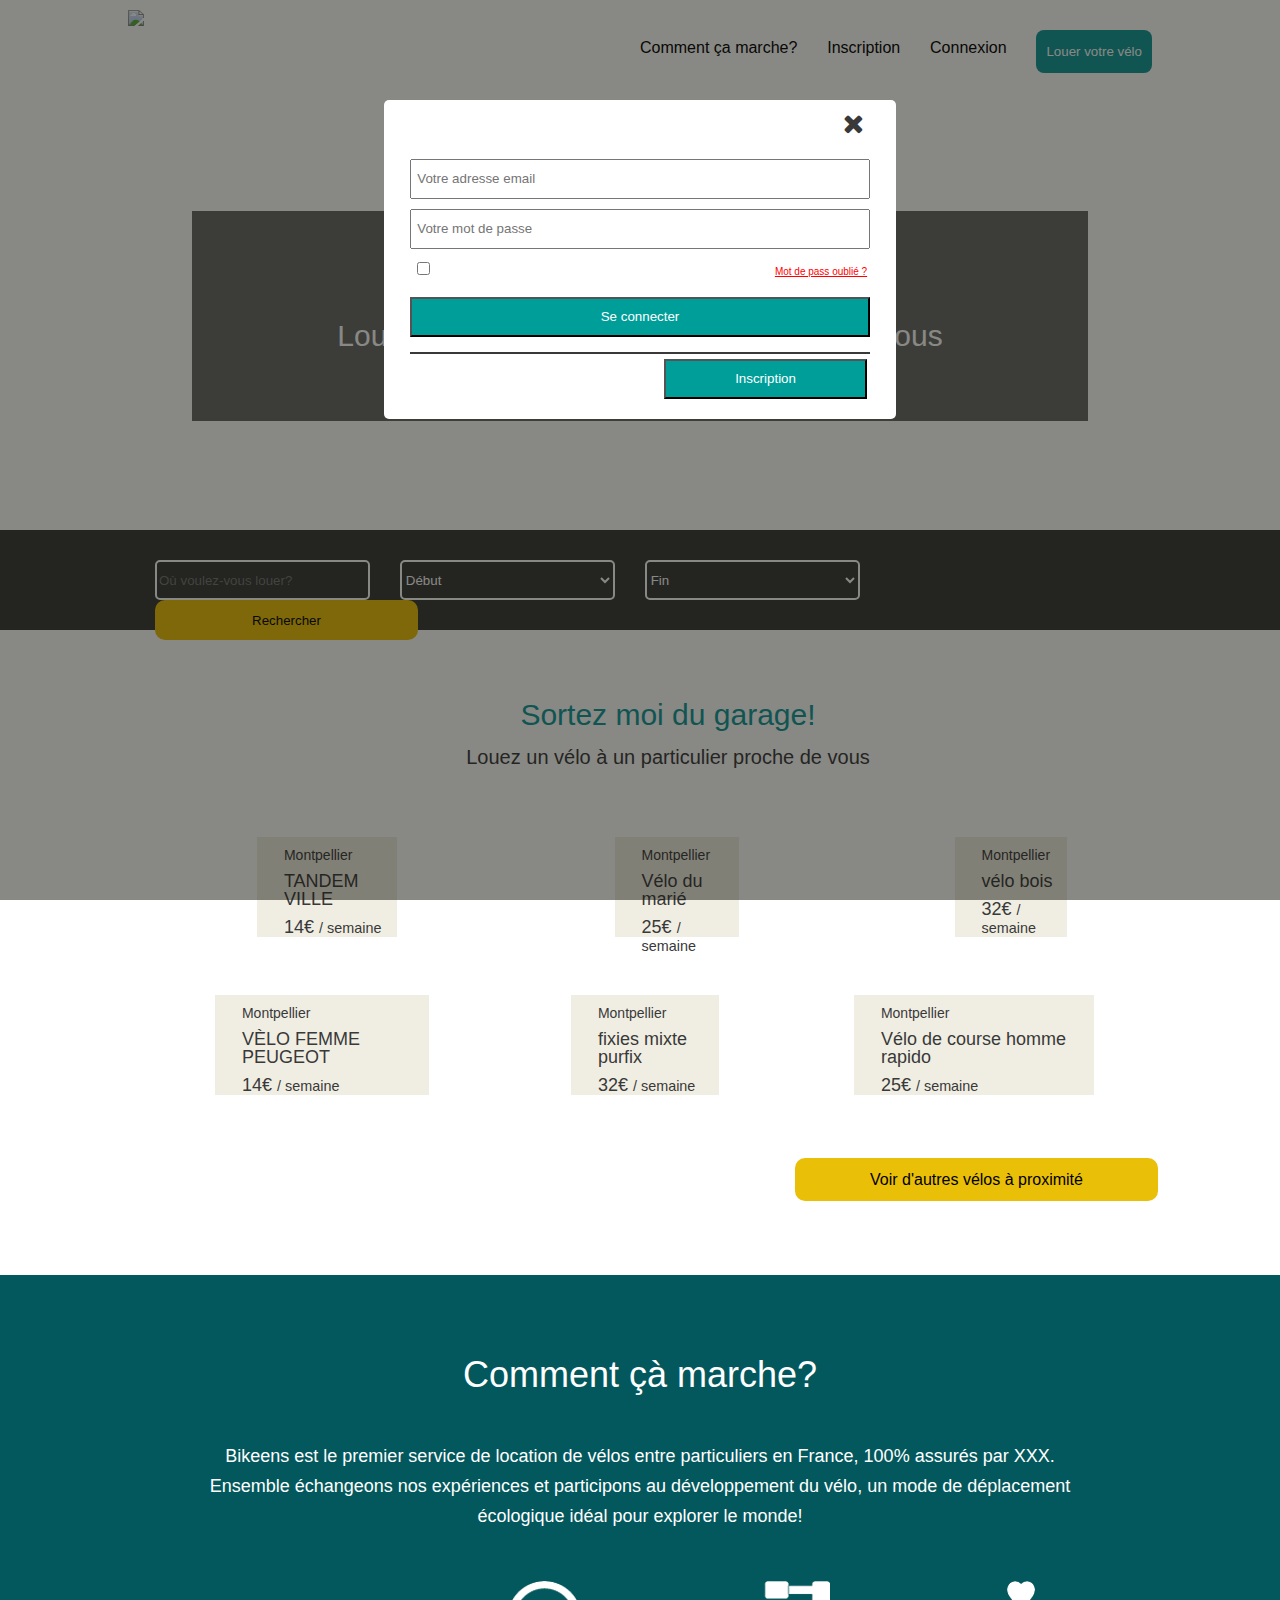
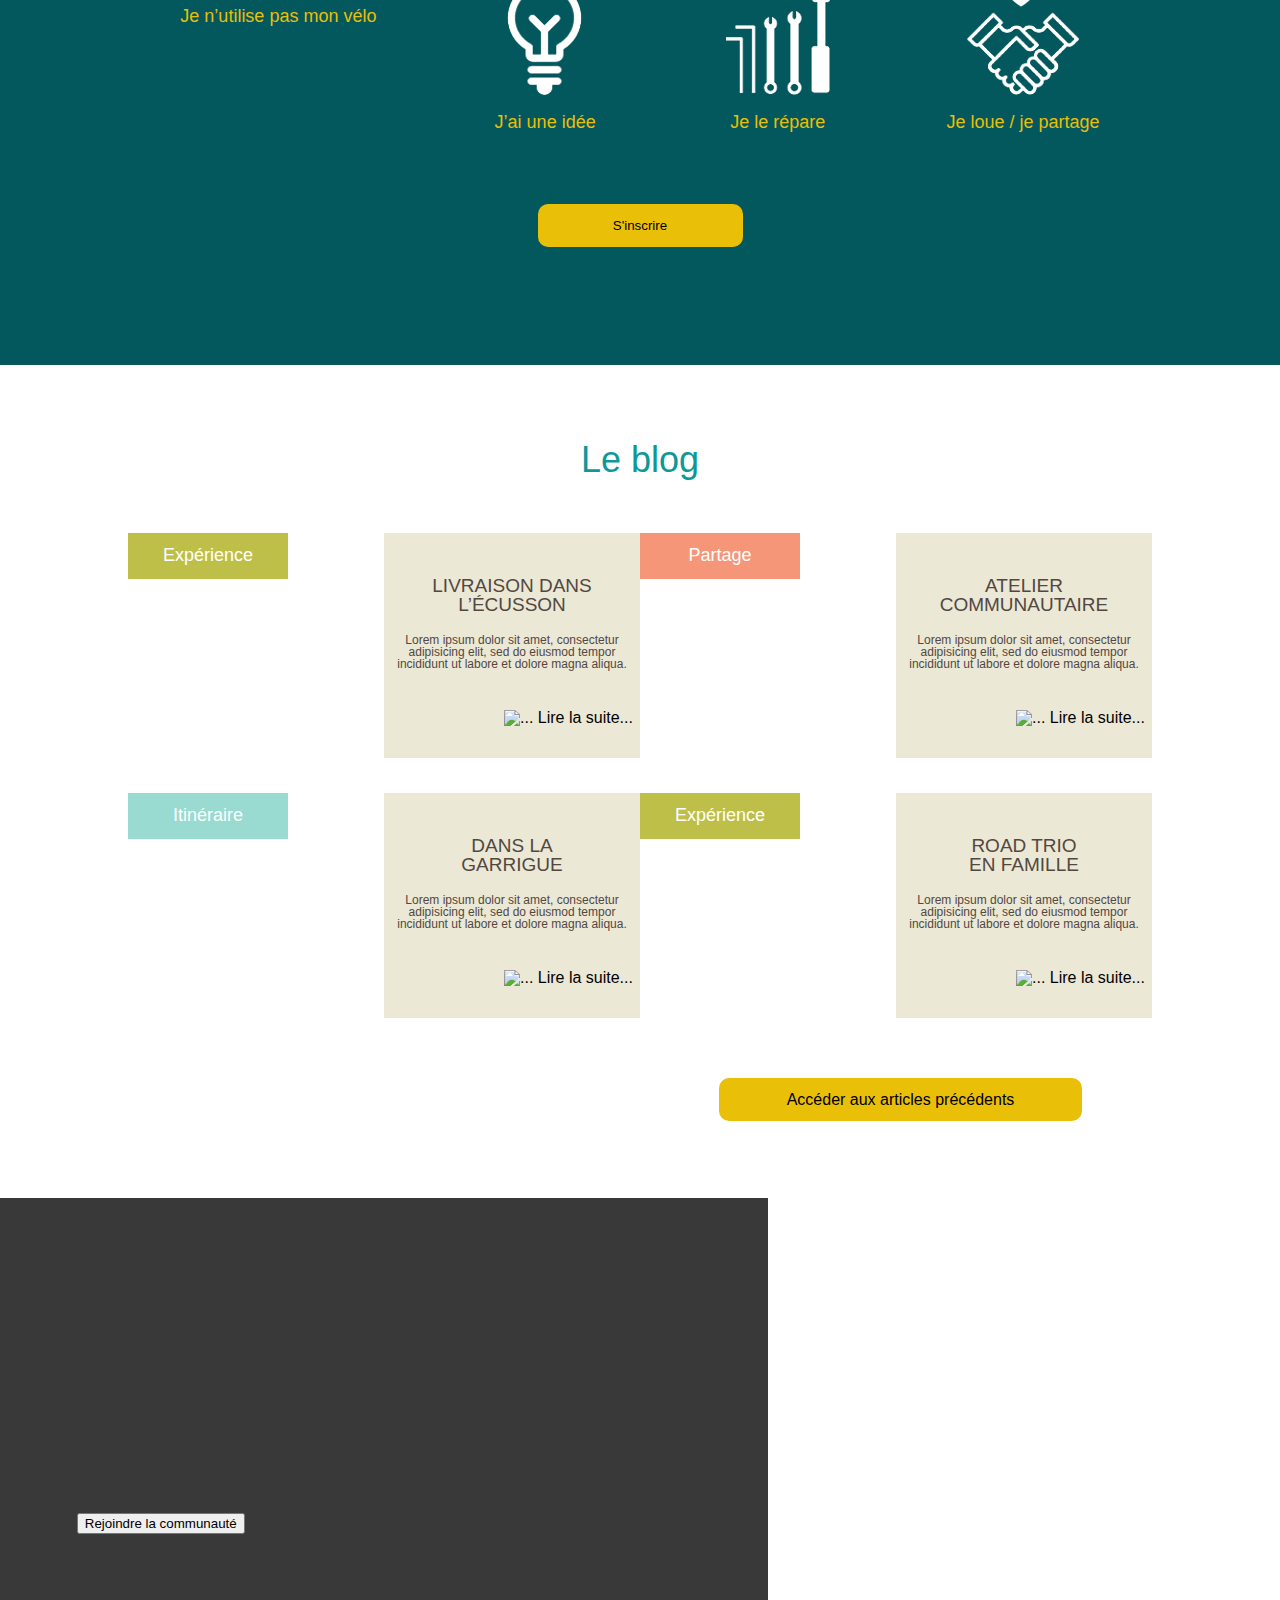
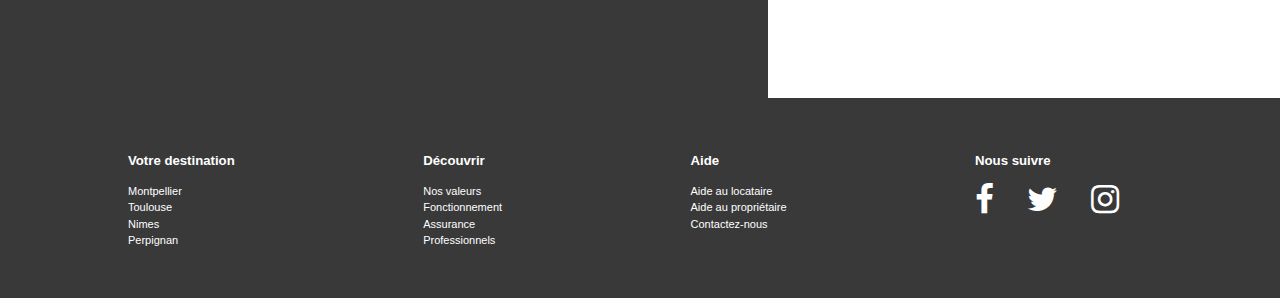
==== commit 25e05e4a: "modif partie blog pour adaptation écran + ajout href pour redirection pdtvelo.html" ====
--- a/index.html
+++ b/index.html
@@ -22,14 +22,16 @@
         <div>
           <img id="logo" src="img/logo.png" alt="logo" />
         </div>
-      <div id="nav">
-        <ul id="navigation">
-          <li><a href="#">Comment ça marche?</a></li>
-          <li><a href="#">Inscription</a></li>
-          <li><a href="#">Connexion</a></li>
-          <li><button id="louer" type="submit" name="louer">Louer votre vélo</button></li>
-        </ul>
-      </div>
+        <div id="nav">
+          <ul id="navigation">
+            <li><a href="#">Comment ça marche?</a></li>
+            <li><a href="#">Inscription</a></li>
+            <li><a href="#">Connexion</a></li>
+            <li>
+              <button id="louer" type="submit" name="louer">Louer votre vélo</button>
+            </li>
+          </ul>
+        </div>
       </nav>
       <!-- fin menu -->
     </div>
@@ -99,7 +101,7 @@
         </article>
 
         <article class="bike-hover">
-          <img class="bike" src="img/img-location-velo/velo2.jpg" alt="" />
+          <a href="pdtvelo.html"><img class="bike" src="img/img-location-velo/velo2.jpg" alt="" /></a>
           <div class="infos">
             <p class="ville">Montpellier</p>
             <p class="categorie">Vélo du marié</p>
@@ -113,7 +115,7 @@
         </article>
 
         <article>
-          <img class="bike" src="img/img-location-velo/velo3.jpg" alt="" />
+          <a href="pdtvelo.html"><img class="bike" src="img/img-location-velo/velo3.jpg" alt="" /></a>
           <div class="infos">
             <p class="ville">Montpellier</p>
             <p class="categorie">vélo bois</p>
@@ -129,7 +131,7 @@
       </div>
       <div class="bike-contain">
         <article>
-          <img class="bike" src="img/img-location-velo/velo4.jpg" alt="" />
+          <a href="pdtvelo.html"><img class="bike" src="img/img-location-velo/velo4.jpg" alt="" /></a>
           <div class="infos">
             <p class="ville">Montpellier</p>
             <p class="categorie">V&Egrave;LO FEMME PEUGEOT</p>
@@ -145,7 +147,7 @@
         <!-- fin produit -->
 
         <article>
-          <img class="bike" src="img/img-location-velo/velo5.jpg" alt="" />
+          <a href="pdtvelo.html"><img class="bike" src="img/img-location-velo/velo5.jpg" alt="" /></a>
           <div class="infos">
             <p class="ville">Montpellier</p>
             <p class="categorie">fixies mixte purfix</p>
@@ -161,7 +163,7 @@
         <!-- fin produit -->
 
         <article>
-          <img class="bike" src="img/img-location-velo/velo6.jpg" alt="" />
+          <a href="pdtvelo.html"><img class="bike" src="img/img-location-velo/velo6.jpg" alt="" /></a>
           <div class="infos">
             <p class="ville">Montpellier</p>
             <p class="categorie">Vélo de course homme rapido</p>
@@ -239,7 +241,7 @@
   <section id="blog">
     <!-- container -->
     <div class="container">
-        <h2 class="titre-blog">Le blog</h2>
+      <h2 class="titre-blog">Le blog</h2>
       <article class="article-blog">
         <div class="left">
           <div class="blog-categorie green">
@@ -252,7 +254,7 @@
         <!-- right -->
         <div class="right">
           <h3 class="article-blog--titre">livraison dans l’écusson</h3>
-          <p class="article-blog-texte">Lorem ipsum dolor sit amet, consectetur adipisicing elit, sed do eiusmod tempor incididunt ut labore et dolore magna aliqua. Ut enim ad minim veniam, quis nostrud</p>
+          <p class="article-blog-texte">Lorem ipsum dolor sit amet, consectetur adipisicing elit, sed do eiusmod tempor incididunt ut labore et dolore magna aliqua.</p>
 
           <div class="btn-lire-suite">
             <a href="#"><i><img src="img/blog/voir-plus.png" alt="..." /></i> Lire la suite...</a>
@@ -273,8 +275,8 @@
 
         <!-- right -->
         <div class="right">
-          <h3 class="article-blog--titre">atlier communautaire</h3>
-          <p class="article-blog-texte">Lorem ipsum dolor sit amet, consectetur adipisicing elit, sed do eiusmod tempor incididunt ut labore et dolore magna aliqua. Ut enim ad minim veniam, quis nostrud</p>
+          <h3 class="article-blog--titre">atelier <br> communautaire</h3>
+          <p class="article-blog-texte">Lorem ipsum dolor sit amet, consectetur adipisicing elit, sed do eiusmod tempor incididunt ut labore et dolore magna aliqua.</p>
 
           <div class="btn-lire-suite">
             <a href="#"><i><img src="img/blog/voir-plus.png" alt="..." /></i> Lire la suite...</a>
@@ -295,8 +297,8 @@
 
         <!-- right -->
         <div class="right">
-          <h3 class="article-blog--titre">dans la garrigue</h3>
-          <p class="article-blog-texte">Lorem ipsum dolor sit amet, consectetur adipisicing elit, sed do eiusmod tempor incididunt ut labore et dolore magna aliqua. Ut enim ad minim veniam, quis nostrud</p>
+          <h3 class="article-blog--titre">dans la <br>garrigue</h3>
+          <p class="article-blog-texte">Lorem ipsum dolor sit amet, consectetur adipisicing elit, sed do eiusmod tempor incididunt ut labore et dolore magna aliqua.</p>
           <div class="btn-lire-suite">
             <a href="#"><i><img src="img/blog/voir-plus.png" alt="..." /></i> Lire la suite...</a>
           </div>
@@ -316,8 +318,8 @@
 
         <!-- right -->
         <div class="right">
-          <h3 class="article-blog--titre">road trio en famille</h3>
-          <p class="article-blog-texte">Lorem ipsum dolor sit amet, consectetur adipisicing elit, sed do eiusmod tempor incididunt ut labore et dolore magna aliqua. Ut enim ad minim veniam, quis nostrud</p>
+          <h3 class="article-blog--titre">road trio <br>en famille</h3>
+          <p class="article-blog-texte">Lorem ipsum dolor sit amet, consectetur adipisicing elit, sed do eiusmod tempor incididunt ut labore et dolore magna aliqua.</p>
 
           <div class="btn-lire-suite">
             <a href="#"><i><img src="img/blog/voir-plus.png" alt="..." /></i> Lire la suite...</a>
@@ -406,46 +408,46 @@
 
       <!-- plan -->
       <article class="plan">
-        <h6></h6>
+        <h6>Votre destination</h6>
         <ul>
-          <li></li>
-          <li></li>
-          <li></li>
-          <li></li>
+          <li><a href="#">Montpellier</a></li>
+          <li><a href="#">Toulouse</a></li>
+          <li><a href="#">Nimes</a></li>
+          <li><a href="#">Perpignan</a></li>
         </ul>
       </article>
       <!-- fin plan -->
 
       <!-- plan -->
       <article class="plan">
-        <h6></h6>
+        <h6>Découvrir</h6>
         <ul>
-          <li></li>
-          <li></li>
-          <li></li>
-          <li></li>
+          <li><a href="#">Nos valeurs</a></li>
+          <li><a href="#">Fonctionnement</a></li>
+          <li><a href="#">Assurance</a></li>
+          <li><a href="#">Professionnels</a></li>
         </ul>
       </article>
       <!-- fin plan -->
 
       <!-- plan -->
       <article class="plan">
-        <h6></h6>
+        <h6>Aide</h6>
         <ul>
-          <li></li>
-          <li></li>
-          <li></li>
+          <li><a href="#">Aide au locataire</a></li>
+          <li><a href="#">Aide au propriétaire</a></li>
+          <li><a href="#">Contactez-nous</a></li>
         </ul>
       </article>
       <!-- fin plan -->
 
       <!-- plan -->
       <article class="plan">
-        <h6></h6>
-        <ul>
-          <li></li>
-          <li></li>
-          <li></li>
+        <h6>Nous suivre</h6>
+        <ul class="rsxScx">
+          <li><a href="https://www.facebook.com/bikeens/?fref=ts" target="_blank"><i class="fa fa-facebook fa-3x"></i></a></li>
+          <li><a href="https://twitter.com/Bikeens" target="_blank"><i class="fa fa-twitter fa-3x"></i></a></li>
+          <li><a href="#"><i class="fa fa-instagram fa-3x"></i></a></li>
         </ul>
       </article>
       <!-- fin plan -->
--- a/css/styles.css
+++ b/css/styles.css
@@ -36,17 +36,11 @@
 }
 
 body {
-<<<<<<< HEAD
-  min-width            : 100%;
-  background-color : #fff;
-  font-size        : 62.5%;
-=======
   background-color: #fff;
   width: 100%;
   font-size: 62.5%;
   color: #fff;
   font-family: Arial;
->>>>>>> master
 }
 
 .container {
@@ -89,7 +83,6 @@
 }
 
 #navigation li {
-  font-family : 'Comfortaa Regular';
   font-size   : 16px;
 }
 
@@ -394,24 +387,20 @@
 }
 
 .article-blog {
-  width: 557px;
+  width: 50%;
   float: left;
   margin-bottom: 35px;
 }
 
-.mgl-blog {
-  margin-left: 30px;
-}
-
 .left {
-  width: 279px;
+  width: 50%;
   height: 225px;
   float: left;
   position: relative;
 }
 
 .right {
-  width: 278px;
+  width: 50%;
   height: 225px;
   float: right;
   background-color: #ebe8d6;
@@ -426,7 +415,7 @@
 }
 
 .article-blog-texte {
-  font-size: 1.4em;
+  font-size: 1.2em;
   color: #534741;
   margin-top: 20px;
   text-align: center;
@@ -676,6 +665,9 @@
   justify-content: space-between;
   padding-top: 5em;
 }
+.plan {
+  line-height: 1.5em;
+}
 .plan h6 {
   font-size: 1.2em;
   font-weight: bold;
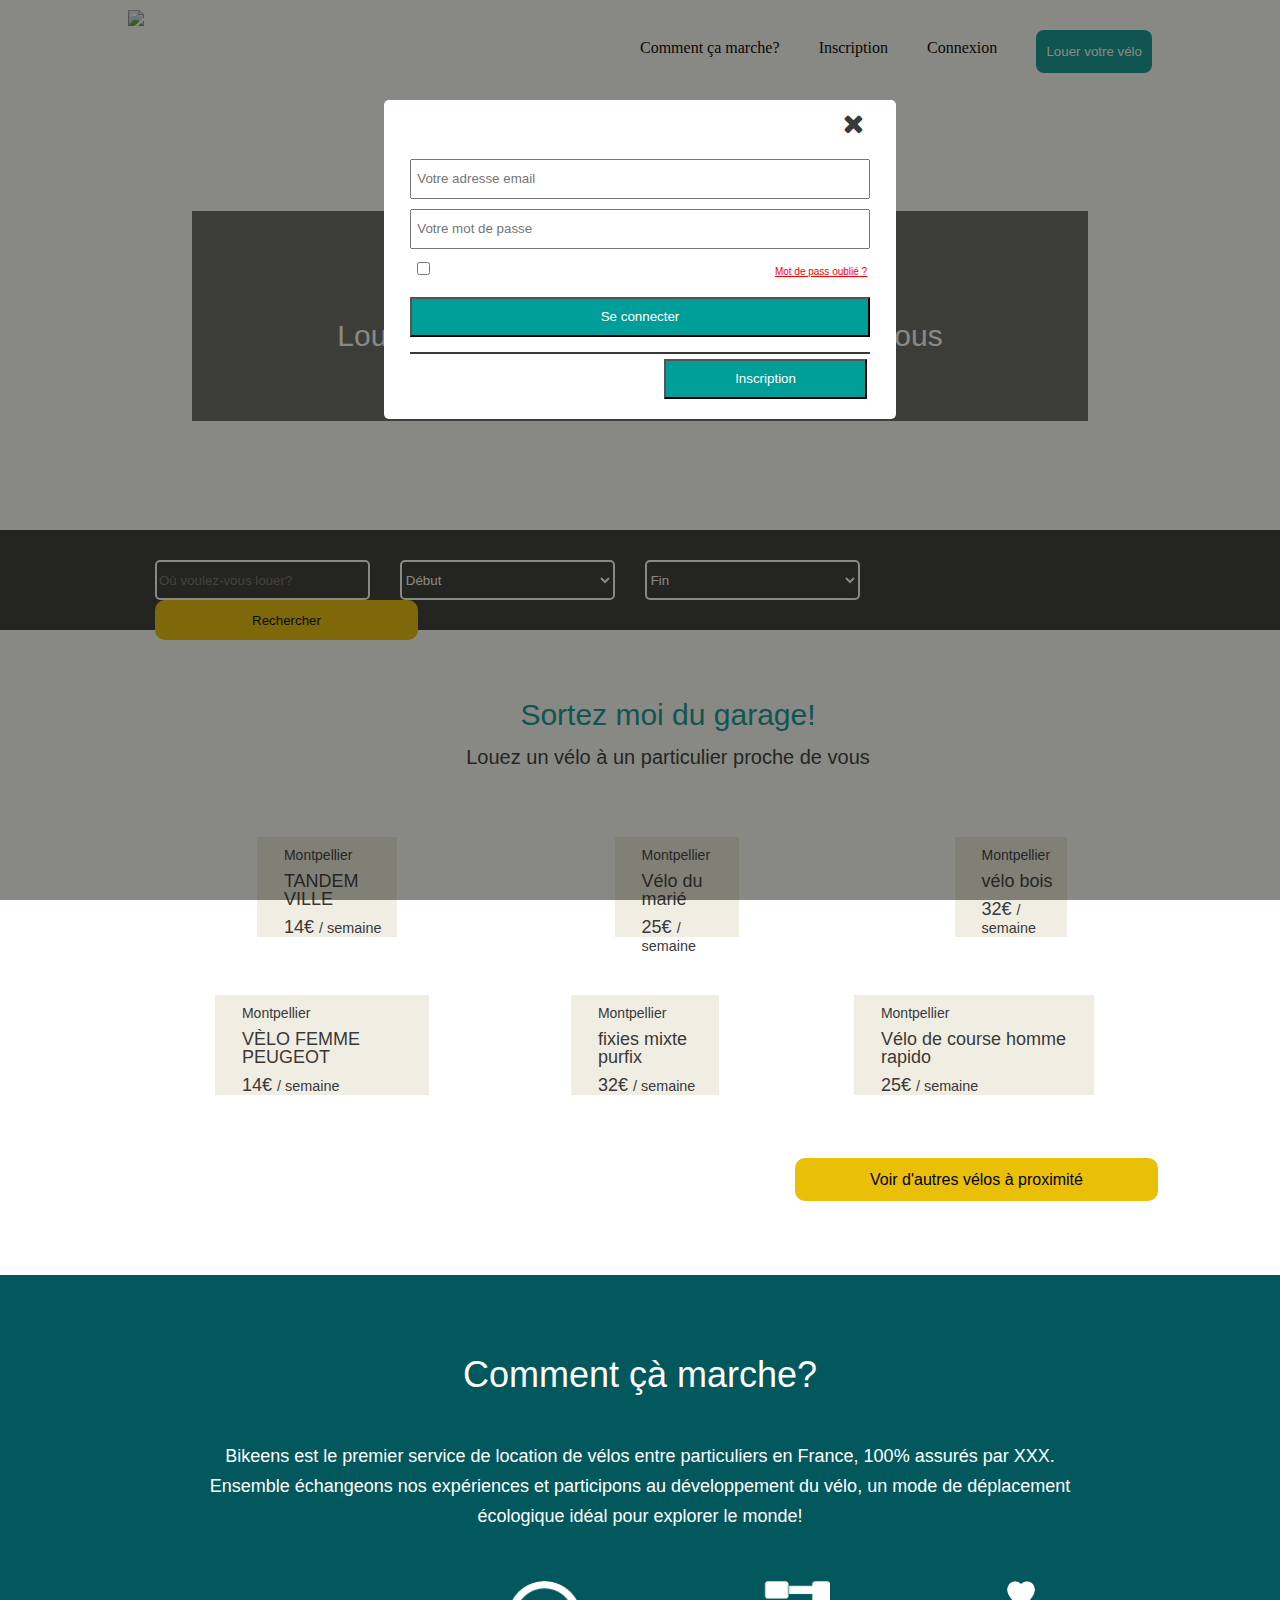
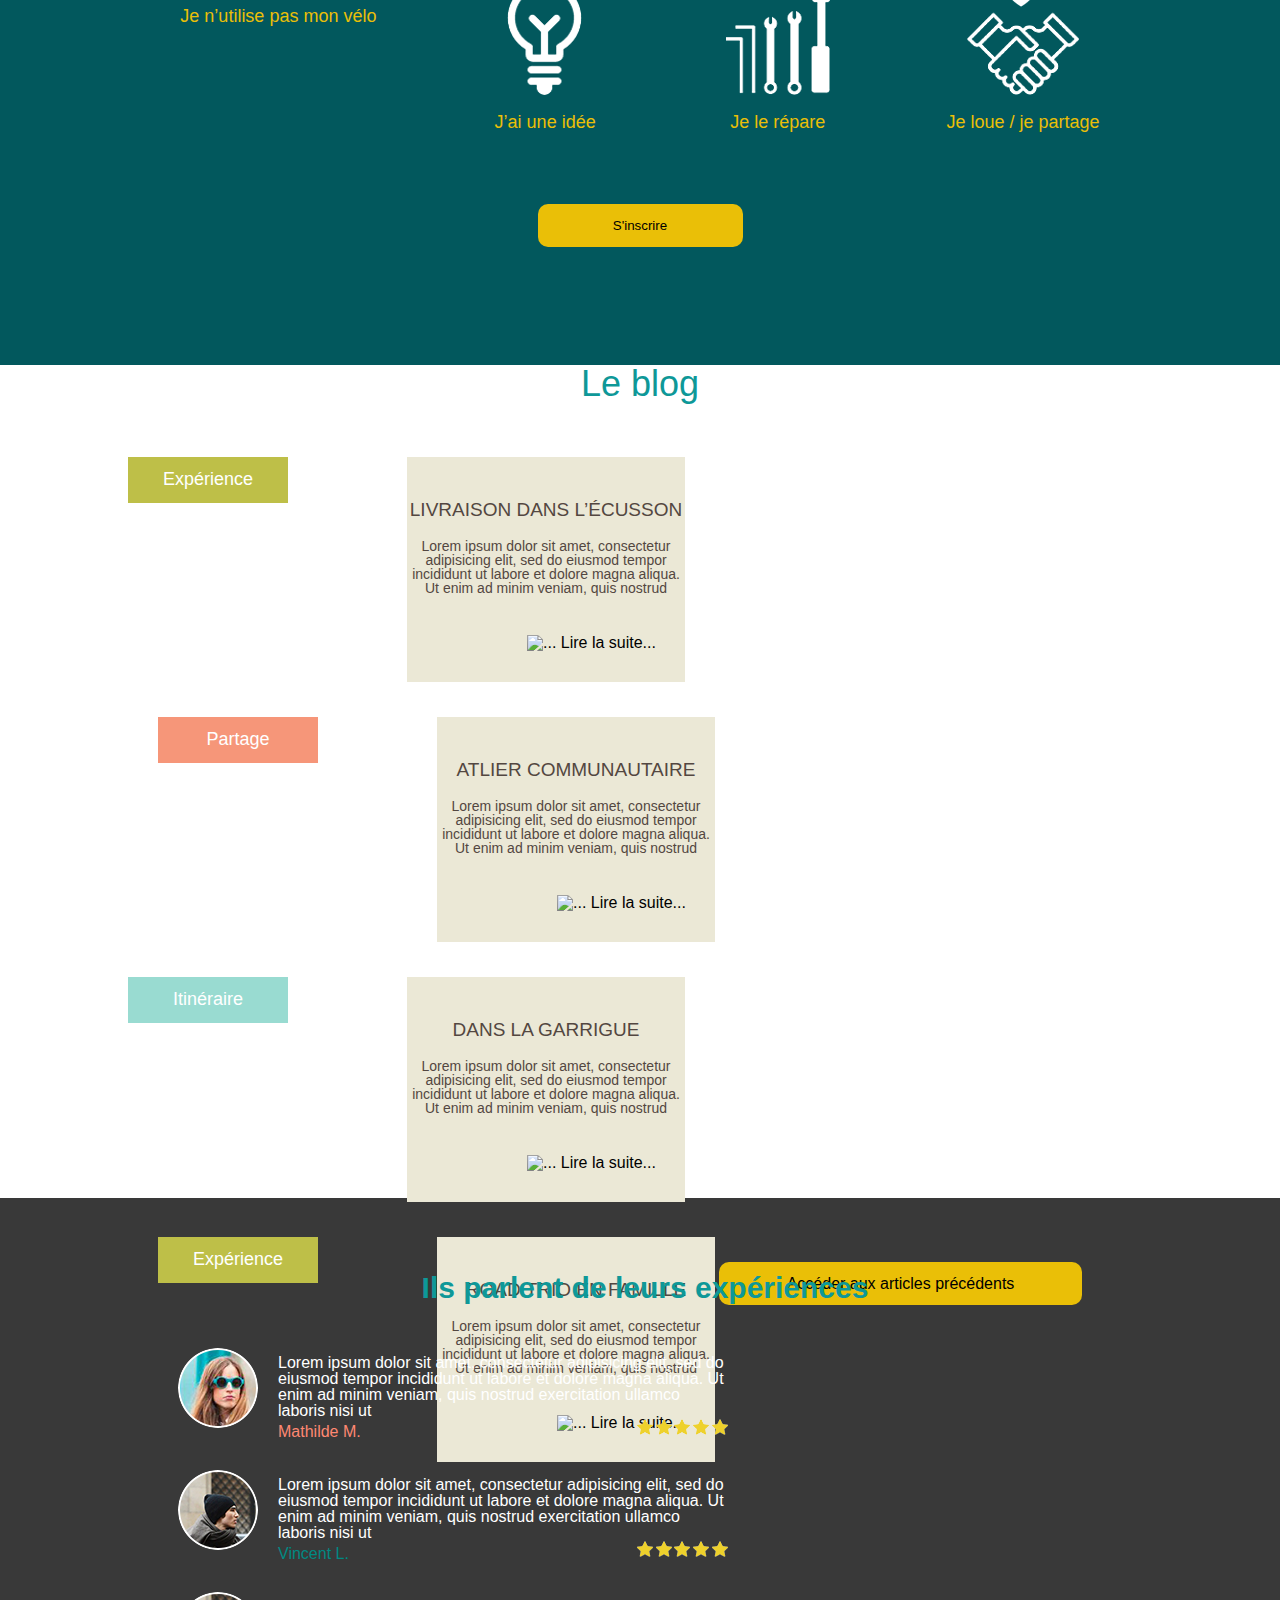
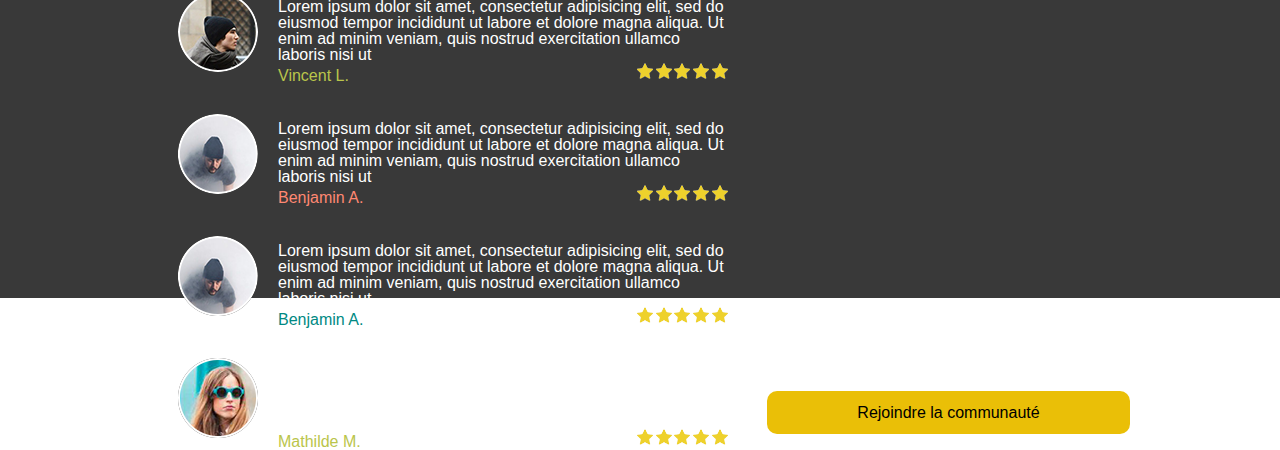
==== commit 0f61963b: "finition de la partie 'temoignage'" ====
--- a/index.html
+++ b/index.html
@@ -22,16 +22,14 @@
         <div>
           <img id="logo" src="img/logo.png" alt="logo" />
         </div>
-        <div id="nav">
-          <ul id="navigation">
-            <li><a href="#">Comment ça marche?</a></li>
-            <li><a href="#">Inscription</a></li>
-            <li><a href="#">Connexion</a></li>
-            <li>
-              <button id="louer" type="submit" name="louer">Louer votre vélo</button>
-            </li>
-          </ul>
-        </div>
+      <div id="nav">
+        <ul id="navigation">
+          <li><a href="#">Comment ça marche?</a></li>
+          <li><a href="#">Inscription</a></li>
+          <li><a href="#">Connexion</a></li>
+          <li><button id="louer" type="submit" name="louer">Louer votre vélo</button></li>
+        </ul>
+      </div>
       </nav>
       <!-- fin menu -->
     </div>
@@ -101,7 +99,7 @@
         </article>
 
         <article class="bike-hover">
-          <a href="pdtvelo.html"><img class="bike" src="img/img-location-velo/velo2.jpg" alt="" /></a>
+          <img class="bike" src="img/img-location-velo/velo2.jpg" alt="" />
           <div class="infos">
             <p class="ville">Montpellier</p>
             <p class="categorie">Vélo du marié</p>
@@ -115,7 +113,7 @@
         </article>
 
         <article>
-          <a href="pdtvelo.html"><img class="bike" src="img/img-location-velo/velo3.jpg" alt="" /></a>
+          <img class="bike" src="img/img-location-velo/velo3.jpg" alt="" />
           <div class="infos">
             <p class="ville">Montpellier</p>
             <p class="categorie">vélo bois</p>
@@ -131,7 +129,7 @@
       </div>
       <div class="bike-contain">
         <article>
-          <a href="pdtvelo.html"><img class="bike" src="img/img-location-velo/velo4.jpg" alt="" /></a>
+          <img class="bike" src="img/img-location-velo/velo4.jpg" alt="" />
           <div class="infos">
             <p class="ville">Montpellier</p>
             <p class="categorie">V&Egrave;LO FEMME PEUGEOT</p>
@@ -147,7 +145,7 @@
         <!-- fin produit -->
 
         <article>
-          <a href="pdtvelo.html"><img class="bike" src="img/img-location-velo/velo5.jpg" alt="" /></a>
+          <img class="bike" src="img/img-location-velo/velo5.jpg" alt="" />
           <div class="infos">
             <p class="ville">Montpellier</p>
             <p class="categorie">fixies mixte purfix</p>
@@ -163,7 +161,7 @@
         <!-- fin produit -->
 
         <article>
-          <a href="pdtvelo.html"><img class="bike" src="img/img-location-velo/velo6.jpg" alt="" /></a>
+          <img class="bike" src="img/img-location-velo/velo6.jpg" alt="" />
           <div class="infos">
             <p class="ville">Montpellier</p>
             <p class="categorie">Vélo de course homme rapido</p>
@@ -241,7 +239,7 @@
   <section id="blog">
     <!-- container -->
     <div class="container">
-      <h2 class="titre-blog">Le blog</h2>
+        <h2 class="titre-blog">Le blog</h2>
       <article class="article-blog">
         <div class="left">
           <div class="blog-categorie green">
@@ -254,7 +252,7 @@
         <!-- right -->
         <div class="right">
           <h3 class="article-blog--titre">livraison dans l’écusson</h3>
-          <p class="article-blog-texte">Lorem ipsum dolor sit amet, consectetur adipisicing elit, sed do eiusmod tempor incididunt ut labore et dolore magna aliqua.</p>
+          <p class="article-blog-texte">Lorem ipsum dolor sit amet, consectetur adipisicing elit, sed do eiusmod tempor incididunt ut labore et dolore magna aliqua. Ut enim ad minim veniam, quis nostrud</p>
 
           <div class="btn-lire-suite">
             <a href="#"><i><img src="img/blog/voir-plus.png" alt="..." /></i> Lire la suite...</a>
@@ -275,8 +273,8 @@
 
         <!-- right -->
         <div class="right">
-          <h3 class="article-blog--titre">atelier <br> communautaire</h3>
-          <p class="article-blog-texte">Lorem ipsum dolor sit amet, consectetur adipisicing elit, sed do eiusmod tempor incididunt ut labore et dolore magna aliqua.</p>
+          <h3 class="article-blog--titre">atlier communautaire</h3>
+          <p class="article-blog-texte">Lorem ipsum dolor sit amet, consectetur adipisicing elit, sed do eiusmod tempor incididunt ut labore et dolore magna aliqua. Ut enim ad minim veniam, quis nostrud</p>
 
           <div class="btn-lire-suite">
             <a href="#"><i><img src="img/blog/voir-plus.png" alt="..." /></i> Lire la suite...</a>
@@ -297,8 +295,8 @@
 
         <!-- right -->
         <div class="right">
-          <h3 class="article-blog--titre">dans la <br>garrigue</h3>
-          <p class="article-blog-texte">Lorem ipsum dolor sit amet, consectetur adipisicing elit, sed do eiusmod tempor incididunt ut labore et dolore magna aliqua.</p>
+          <h3 class="article-blog--titre">dans la garrigue</h3>
+          <p class="article-blog-texte">Lorem ipsum dolor sit amet, consectetur adipisicing elit, sed do eiusmod tempor incididunt ut labore et dolore magna aliqua. Ut enim ad minim veniam, quis nostrud</p>
           <div class="btn-lire-suite">
             <a href="#"><i><img src="img/blog/voir-plus.png" alt="..." /></i> Lire la suite...</a>
           </div>
@@ -318,8 +316,8 @@
 
         <!-- right -->
         <div class="right">
-          <h3 class="article-blog--titre">road trio <br>en famille</h3>
-          <p class="article-blog-texte">Lorem ipsum dolor sit amet, consectetur adipisicing elit, sed do eiusmod tempor incididunt ut labore et dolore magna aliqua.</p>
+          <h3 class="article-blog--titre">road trio en famille</h3>
+          <p class="article-blog-texte">Lorem ipsum dolor sit amet, consectetur adipisicing elit, sed do eiusmod tempor incididunt ut labore et dolore magna aliqua. Ut enim ad minim veniam, quis nostrud</p>
 
           <div class="btn-lire-suite">
             <a href="#"><i><img src="img/blog/voir-plus.png" alt="..." /></i> Lire la suite...</a>
@@ -337,65 +335,169 @@
 
   <!-- feedback -->
   <section id="feedback">
+    <h2 class="titre-temoignage-home">Ils parlent de leurs expériences</h2>
     <!-- container -->
     <div class="container">
-
       <!-- avis -->
-      <article class="avis">
-        <img src="" alt="" />
-        <p>
-
-        </p>
-      </article>
-      <!-- fin avis -->
-
-      <!-- avis -->
-      <article class="avis">
-        <img src="" alt="" />
-        <p>
-
-        </p>
-      </article>
-      <!-- fin avis -->
-
-      <!-- avis -->
-      <article class="avis">
-        <img src="" alt="" />
-        <p>
-
-        </p>
-      </article>
-      <!-- fin avis -->
-
-      <!-- avis -->
-      <article class="avis">
-        <img src="" alt="" />
-        <p>
-
-        </p>
-      </article>
-      <!-- fin avis -->
-
-      <!-- avis -->
-      <article class="avis">
-        <img src="" alt="" />
-        <p>
-
-        </p>
-      </article>
-      <!-- fin avis -->
-
-      <!-- avis -->
-      <article class="avis">
-        <img src="" alt="" />
-        <p>
-
-        </p>
-      </article>
-      <!-- fin avis -->
-
-      <button type="button" name="button">Rejoindre la communauté</button>
-
+      <div class="avis-container">
+        <article class="avis-home">
+          <div class="imgTextHome">
+            <div class="imgAvisHome">
+              <img src="img/temoignage/mathilde.png" alt="" />
+            </div>
+            <p class="text-temoignage-home">
+              Lorem ipsum dolor sit amet, consectetur adipisicing elit, sed do eiusmod tempor
+              incididunt ut labore et dolore magna aliqua. Ut enim ad minim veniam, quis nostrud exercitation ullamco laboris nisi ut
+            </p>
+          </div>
+          <div class="nomDateHome">
+            <p class="info-temoignage">
+              <strong class="saumon">Mathilde M.</strong>
+            </p>
+            <div class="noteHome">
+              <img src="img/icones/etoiles.png" alt="" />
+              <img src="img/icones/etoiles.png" alt="" />
+              <img src="img/icones/etoiles.png" alt="" />
+              <img src="img/icones/etoiles.png" alt="" />
+              <img src="img/icones/etoiles.png" alt="" />
+            </div>
+          </div>
+        </article>
+        <!-- fin avis -->
+      </div>
+      <div class="avis-container">
+        <article class="avis-home">
+          <div class="imgTextHome">
+            <div class="imgAvisHome">
+              <img src="img/temoignage/vincent.png" alt="" />
+            </div>
+            <p class="text-temoignage-home">
+              Lorem ipsum dolor sit amet, consectetur adipisicing elit, sed do eiusmod tempor
+              incididunt ut labore et dolore magna aliqua. Ut enim ad minim veniam, quis nostrud exercitation ullamco laboris nisi ut
+            </p>
+          </div>
+          <div class="nomDateHome">
+            <p class="info-temoignage">
+              <strong class="bleu">Vincent L.</strong>
+            </p>
+            <div class="noteHome">
+              <img src="img/icones/etoiles.png" alt="" />
+              <img src="img/icones/etoiles.png" alt="" />
+              <img src="img/icones/etoiles.png" alt="" />
+              <img src="img/icones/etoiles.png" alt="" />
+              <img src="img/icones/etoiles.png" alt="" />
+            </div>
+          </div>
+        </article>
+        <!-- fin avis -->
+      </div>
+      <div class="avis-container">
+        <article class="avis-home">
+          <div class="imgTextHome">
+            <div class="imgAvisHome">
+              <img src="img/temoignage/vincent.png" alt="" />
+            </div>
+            <p class="text-temoignage-home">
+              Lorem ipsum dolor sit amet, consectetur adipisicing elit, sed do eiusmod tempor
+              incididunt ut labore et dolore magna aliqua. Ut enim ad minim veniam, quis nostrud exercitation ullamco laboris nisi ut
+            </p>
+          </div>
+          <div class="nomDateHome">
+            <p class="info-temoignage">
+              <strong class="vert">Vincent L.</strong>
+            </p>
+            <div class="noteHome">
+              <img src="img/icones/etoiles.png" alt="" />
+              <img src="img/icones/etoiles.png" alt="" />
+              <img src="img/icones/etoiles.png" alt="" />
+              <img src="img/icones/etoiles.png" alt="" />
+              <img src="img/icones/etoiles.png" alt="" />
+            </div>
+          </div>
+        </article>
+        <!-- fin avis -->
+      </div>
+      <div class="avis-container">
+        <article class="avis-home">
+          <div class="imgTextHome">
+            <div class="imgAvisHome">
+              <img src="img/temoignage/benjamin.png" alt="" />
+            </div>
+            <p class="text-temoignage-home">
+              Lorem ipsum dolor sit amet, consectetur adipisicing elit, sed do eiusmod tempor
+              incididunt ut labore et dolore magna aliqua. Ut enim ad minim veniam, quis nostrud exercitation ullamco laboris nisi ut
+            </p>
+          </div>
+          <div class="nomDateHome">
+            <p class="info-temoignage">
+              <strong class="saumon">Benjamin A.</strong>
+            </p>
+            <div class="noteHome">
+              <img src="img/icones/etoiles.png" alt="" />
+              <img src="img/icones/etoiles.png" alt="" />
+              <img src="img/icones/etoiles.png" alt="" />
+              <img src="img/icones/etoiles.png" alt="" />
+              <img src="img/icones/etoiles.png" alt="" />
+            </div>
+          </div>
+        </article>
+        <!-- fin avis -->
+      </div>
+      <div class="avis-container">
+        <article class="avis-home">
+          <div class="imgTextHome">
+            <div class="imgAvisHome">
+              <img src="img/temoignage/benjamin.png" alt="" />
+            </div>
+            <p class="text-temoignage-home">
+              Lorem ipsum dolor sit amet, consectetur adipisicing elit, sed do eiusmod tempor
+              incididunt ut labore et dolore magna aliqua. Ut enim ad minim veniam, quis nostrud exercitation ullamco laboris nisi ut
+            </p>
+          </div>
+          <div class="nomDateHome">
+            <p class="info-temoignage">
+              <strong class="bleu">Benjamin A.</strong>
+            </p>
+            <div class="noteHome">
+              <img src="img/icones/etoiles.png" alt="" />
+              <img src="img/icones/etoiles.png" alt="" />
+              <img src="img/icones/etoiles.png" alt="" />
+              <img src="img/icones/etoiles.png" alt="" />
+              <img src="img/icones/etoiles.png" alt="" />
+            </div>
+          </div>
+        </article>
+        <!-- fin avis -->
+      </div>
+      <div class="avis-container">
+        <article class="avis-home">
+          <div class="imgTextHome">
+            <div class="imgAvisHome">
+              <img src="img/temoignage/mathilde.png" alt="" />
+            </div>
+            <p class="text-temoignage-home">
+              Lorem ipsum dolor sit amet, consectetur adipisicing elit, sed do eiusmod tempor
+              incididunt ut labore et dolore magna aliqua. Ut enim ad minim veniam, quis nostrud exercitation ullamco laboris nisi ut
+            </p>
+          </div>
+          <div class="nomDateHome">
+            <p class="info-temoignage">
+              <strong class="vert">Mathilde M.</strong>
+            </p>
+            <div class="noteHome">
+              <img src="img/icones/etoiles.png" alt="" />
+              <img src="img/icones/etoiles.png" alt="" />
+              <img src="img/icones/etoiles.png" alt="" />
+              <img src="img/icones/etoiles.png" alt="" />
+              <img src="img/icones/etoiles.png" alt="" />
+            </div>
+          </div>
+        </article>
+        <!-- fin avis -->
+      </div>
+
+
+      <button class="btn-voir-velo-proxi" type="button" name="button">Rejoindre la communauté</button>
     </div>
     <!-- fin container -->
   </section>
@@ -408,46 +510,46 @@
 
       <!-- plan -->
       <article class="plan">
-        <h6>Votre destination</h6>
+        <h6></h6>
         <ul>
-          <li><a href="#">Montpellier</a></li>
-          <li><a href="#">Toulouse</a></li>
-          <li><a href="#">Nimes</a></li>
-          <li><a href="#">Perpignan</a></li>
+          <li></li>
+          <li></li>
+          <li></li>
+          <li></li>
         </ul>
       </article>
       <!-- fin plan -->
 
       <!-- plan -->
       <article class="plan">
-        <h6>Découvrir</h6>
+        <h6></h6>
         <ul>
-          <li><a href="#">Nos valeurs</a></li>
-          <li><a href="#">Fonctionnement</a></li>
-          <li><a href="#">Assurance</a></li>
-          <li><a href="#">Professionnels</a></li>
+          <li></li>
+          <li></li>
+          <li></li>
+          <li></li>
         </ul>
       </article>
       <!-- fin plan -->
 
       <!-- plan -->
       <article class="plan">
-        <h6>Aide</h6>
+        <h6></h6>
         <ul>
-          <li><a href="#">Aide au locataire</a></li>
-          <li><a href="#">Aide au propriétaire</a></li>
-          <li><a href="#">Contactez-nous</a></li>
+          <li></li>
+          <li></li>
+          <li></li>
         </ul>
       </article>
       <!-- fin plan -->
 
       <!-- plan -->
       <article class="plan">
-        <h6>Nous suivre</h6>
-        <ul class="rsxScx">
-          <li><a href="https://www.facebook.com/bikeens/?fref=ts" target="_blank"><i class="fa fa-facebook fa-3x"></i></a></li>
-          <li><a href="https://twitter.com/Bikeens" target="_blank"><i class="fa fa-twitter fa-3x"></i></a></li>
-          <li><a href="#"><i class="fa fa-instagram fa-3x"></i></a></li>
+        <h6></h6>
+        <ul>
+          <li></li>
+          <li></li>
+          <li></li>
         </ul>
       </article>
       <!-- fin plan -->
--- a/css/styles.css
+++ b/css/styles.css
@@ -36,11 +36,17 @@
 }
 
 body {
+<<<<<<< HEAD
+  min-width            : 100%;
+  background-color : #fff;
+  font-size        : 62.5%;
+=======
   background-color: #fff;
   width: 100%;
   font-size: 62.5%;
   color: #fff;
   font-family: Arial;
+>>>>>>> master
 }
 
 .container {
@@ -83,6 +89,7 @@
 }
 
 #navigation li {
+  font-family : 'Comfortaa Regular';
   font-size   : 16px;
 }
 
@@ -387,20 +394,24 @@
 }
 
 .article-blog {
-  width: 50%;
+  width: 557px;
   float: left;
   margin-bottom: 35px;
 }
 
+.mgl-blog {
+  margin-left: 30px;
+}
+
 .left {
-  width: 50%;
+  width: 279px;
   height: 225px;
   float: left;
   position: relative;
 }
 
 .right {
-  width: 50%;
+  width: 278px;
   height: 225px;
   float: right;
   background-color: #ebe8d6;
@@ -415,7 +426,7 @@
 }
 
 .article-blog-texte {
-  font-size: 1.2em;
+  font-size: 1.4em;
   color: #534741;
   margin-top: 20px;
   text-align: center;
@@ -452,6 +463,12 @@
   background-color: #99dbd1;
 }
 
+#feedback {
+  width: ;
+  height: ;
+  background-color: #363636;
+}
+
 /*.bloc-article-blog {
   display: inline-block;
 }*/
@@ -543,6 +560,7 @@
 }
 .note {
   margin-top: 5px;
+  float: right;
 }
 .stats p {
   font-size: 1.5em;
@@ -596,7 +614,7 @@
 /* feedback */
 
 #feedback {
-  width: 60%;
+  width: 100  %;
   height: 500px;
   background-color: #393939;
   display: flex;
@@ -626,6 +644,7 @@
   flex-direction: row;
   float: right;
 }
+
 .nomDate p {
   margin-top: 0;
   margin-right: 15px;
@@ -642,9 +661,59 @@
 }
 .nomDate .note {
   margin-right: 20px;
+  float: right;
 }
 
 /* fin feedback */
+
+/* Temoignage page d'accueil */
+
+.avis-container {
+  float: left;
+  margin-top: 30px;
+  margin-left: 50px;
+}
+
+.titre-temoignage-home {
+  text-align: center;
+  font-size: 3em !important;
+  margin-top: 60px;
+  color: #0e9898;
+}
+
+.avis-home {
+  width: 550px;
+  display: block;
+}
+
+.text-temoignage-home {
+  width: 450px;
+  font-size: 1.6em;
+  margin-top: 7px;
+  margin-left: 20px;
+  float: left;
+}
+
+.imgAvisHome {
+  float: left;
+}
+
+.nomDateHome {
+  width: 600px;
+}
+
+.noteHome {
+  float: right;
+  margin-right: 50px;
+}
+
+.info-temoignage {
+  float: left;
+  font-size: 1.6em;
+  margin-left: 20px;
+  margin-top: 5px;
+}
+/* Fin de temoignage page d'accueil */
 
 /* ==========================================================================
    END PAGE VELO
@@ -664,9 +733,6 @@
   display: flex;
   justify-content: space-between;
   padding-top: 5em;
-}
-.plan {
-  line-height: 1.5em;
 }
 .plan h6 {
   font-size: 1.2em;
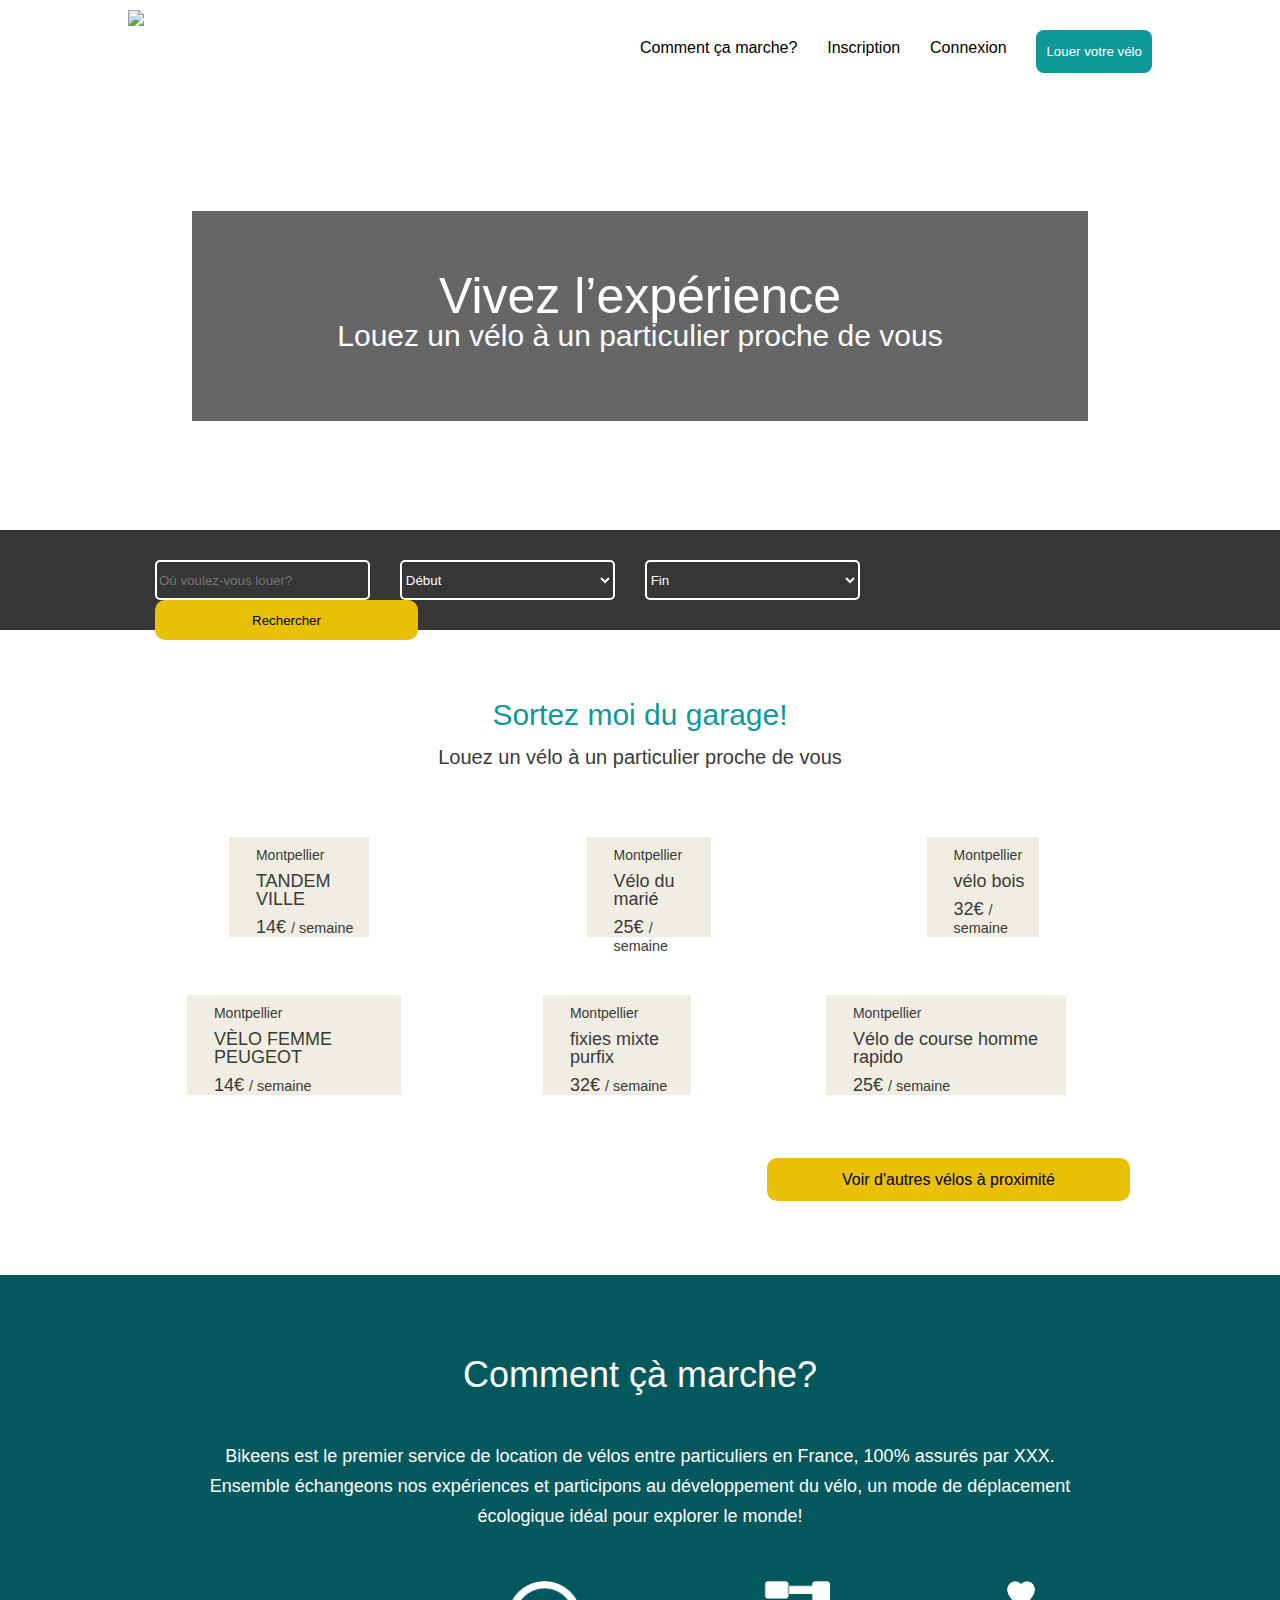
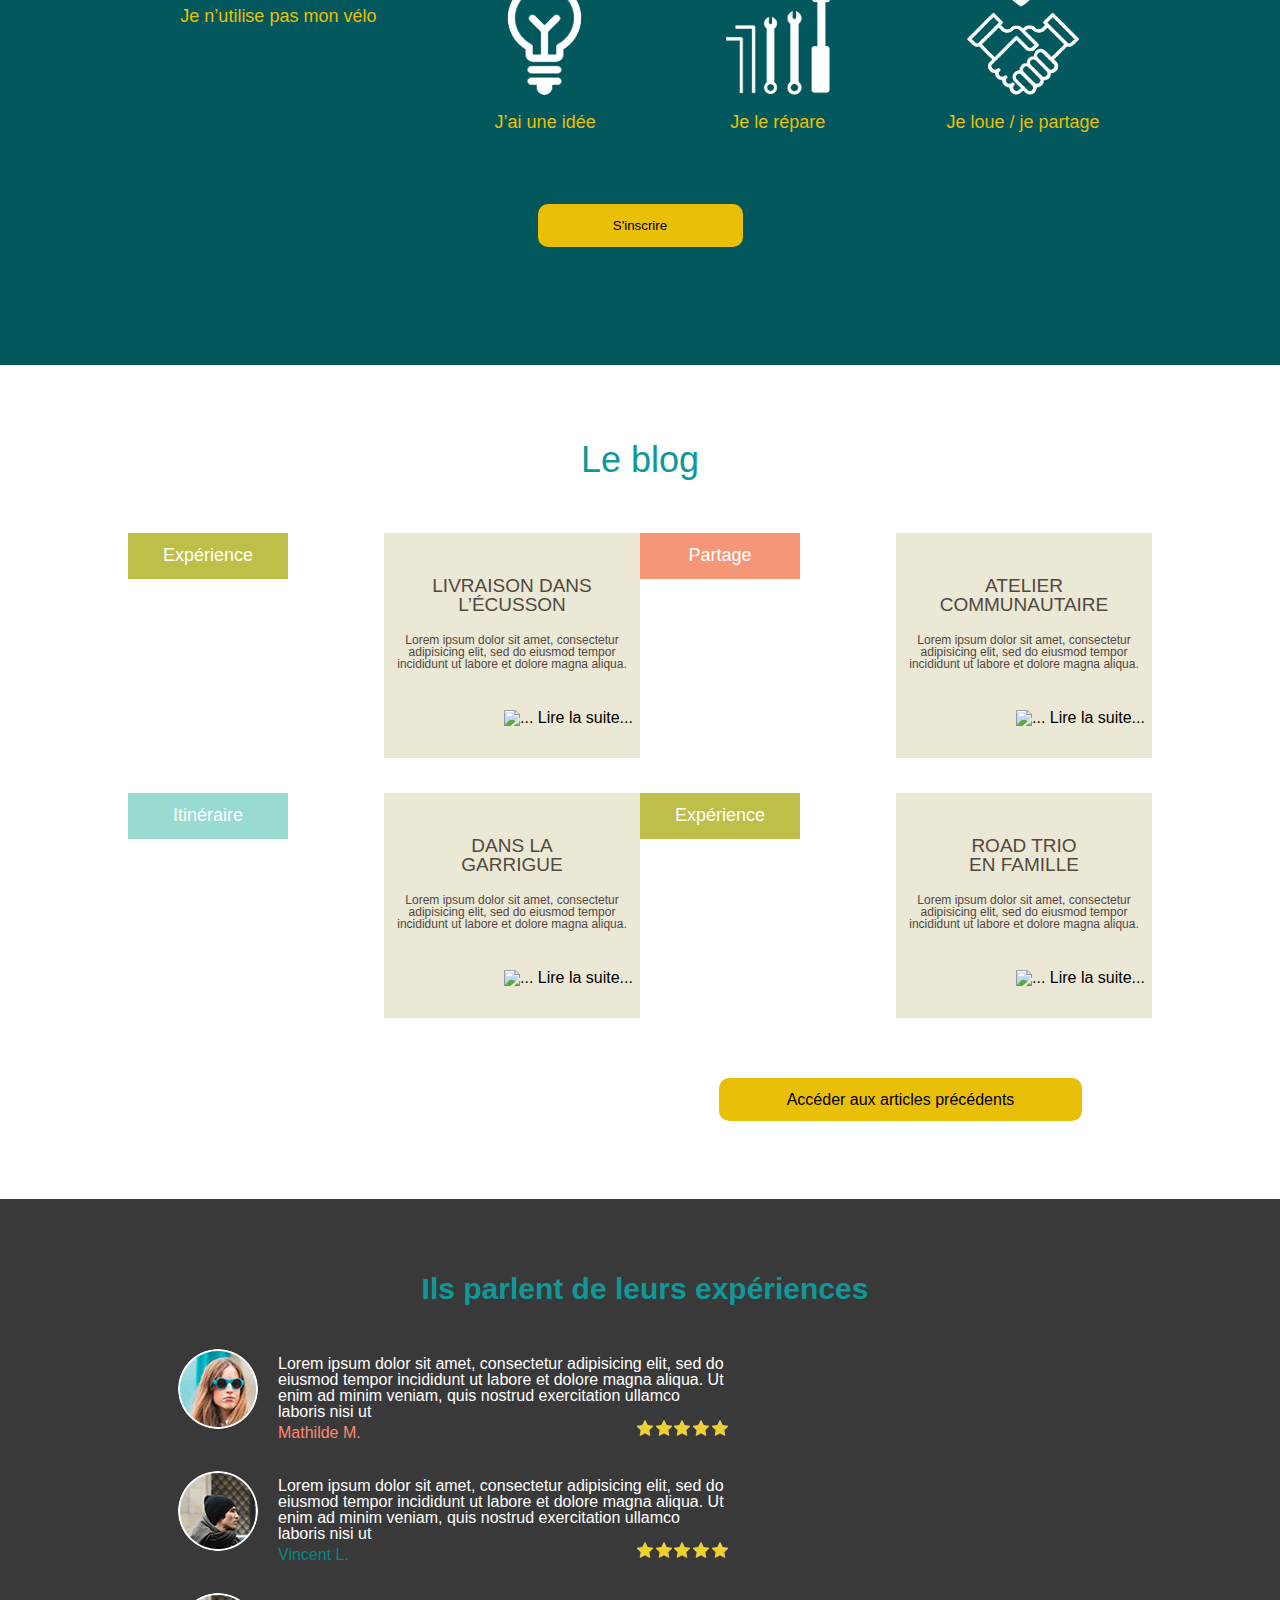
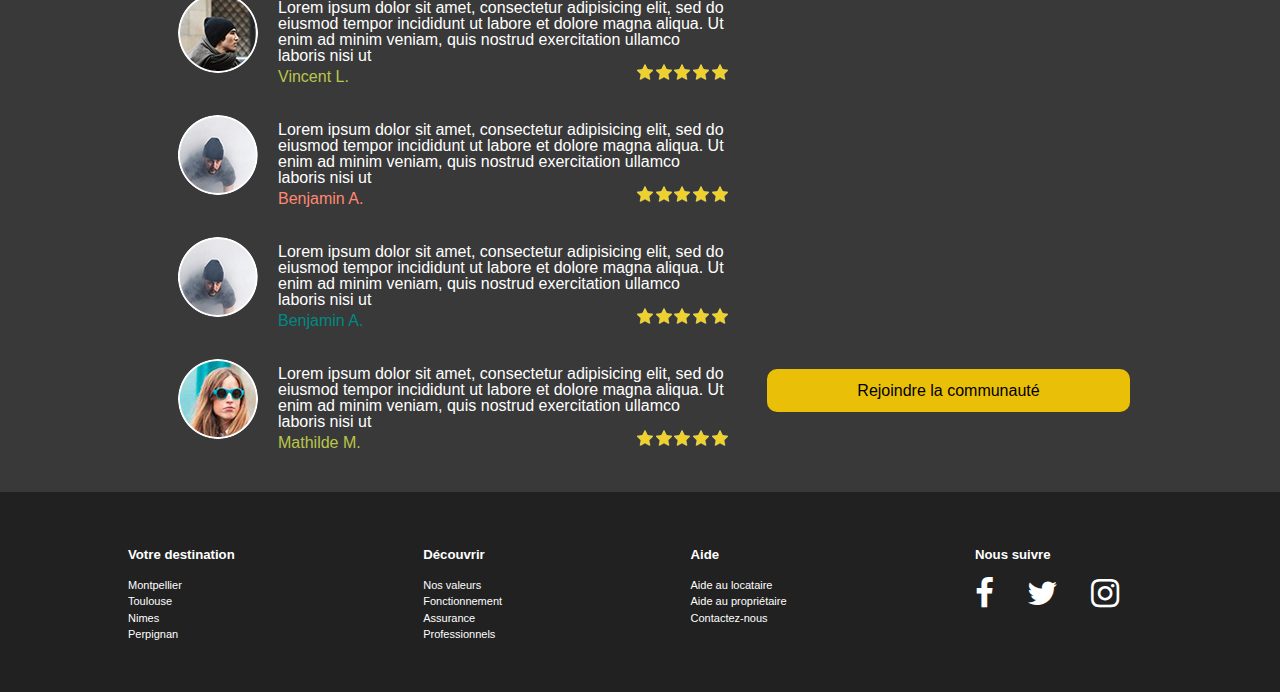
==== commit 1d9a47dd: "ajout du material design sur boutton cliquable" ====
--- a/index.html
+++ b/index.html
@@ -22,11 +22,12 @@
         <div>
           <img id="logo" src="img/logo.png" alt="logo" />
         </div>
+
       <div id="nav">
         <ul id="navigation">
           <li><a href="#">Comment ça marche?</a></li>
           <li><a href="#">Inscription</a></li>
-          <li><a href="#">Connexion</a></li>
+          <li><a id="connexion" href="#">Connexion</a></li>
           <li><button id="louer" type="submit" name="louer">Louer votre vélo</button></li>
         </ul>
       </div>
@@ -60,7 +61,7 @@
           <select class="fin" name="">
             <option value="Fin" selected>Fin</option>
           </select>
-          <button class="btn-search" type="submit" name="button">Rechercher</button>
+          <button class="btn-search material" type="submit" name="button">Rechercher</button>
         </form>
         <!-- fin form search -->
       </div>
@@ -99,7 +100,7 @@
         </article>
 
         <article class="bike-hover">
-          <img class="bike" src="img/img-location-velo/velo2.jpg" alt="" />
+          <a href="#"><img class="bike" src="img/img-location-velo/velo2.jpg" alt="" /></a>
           <div class="infos">
             <p class="ville">Montpellier</p>
             <p class="categorie">Vélo du marié</p>
@@ -113,7 +114,7 @@
         </article>
 
         <article>
-          <img class="bike" src="img/img-location-velo/velo3.jpg" alt="" />
+          <a href="pdtvelo.html"><img class="bike" src="img/img-location-velo/velo3.jpg" alt="" /></a>
           <div class="infos">
             <p class="ville">Montpellier</p>
             <p class="categorie">vélo bois</p>
@@ -129,7 +130,7 @@
       </div>
       <div class="bike-contain">
         <article>
-          <img class="bike" src="img/img-location-velo/velo4.jpg" alt="" />
+          <a href="pdtvelo.html"><img class="bike" src="img/img-location-velo/velo4.jpg" alt="" /></a>
           <div class="infos">
             <p class="ville">Montpellier</p>
             <p class="categorie">V&Egrave;LO FEMME PEUGEOT</p>
@@ -145,7 +146,7 @@
         <!-- fin produit -->
 
         <article>
-          <img class="bike" src="img/img-location-velo/velo5.jpg" alt="" />
+          <a href="pdtvelo.html"><img class="bike" src="img/img-location-velo/velo5.jpg" alt="" /></a>
           <div class="infos">
             <p class="ville">Montpellier</p>
             <p class="categorie">fixies mixte purfix</p>
@@ -161,7 +162,7 @@
         <!-- fin produit -->
 
         <article>
-          <img class="bike" src="img/img-location-velo/velo6.jpg" alt="" />
+          <a href="pdtvelo.html"><img class="bike" src="img/img-location-velo/velo6.jpg" alt="" /></a>
           <div class="infos">
             <p class="ville">Montpellier</p>
             <p class="categorie">Vélo de course homme rapido</p>
@@ -175,7 +176,7 @@
         </article>
       </div>
 
-      <button class="btn-voir-velo-proxi" type="button" name="button">Voir d'autres vélos à proximité</button>
+      <button class="btn-voir-velo-proxi material" type="button" name="button">Voir d'autres vélos à proximité</button>
 
     </div>
     <!-- fin container -->
@@ -229,7 +230,7 @@
         </ul>
       </article>
 
-      <button class="ccm-inscription" type="button" name="button">S'inscrire</button>
+      <button class="ccm-inscription material" type="button" name="button">S'inscrire</button>
     </div>
     <!-- fin container -->
   </section>
@@ -239,7 +240,7 @@
   <section id="blog">
     <!-- container -->
     <div class="container">
-        <h2 class="titre-blog">Le blog</h2>
+      <h2 class="titre-blog">Le blog</h2>
       <article class="article-blog">
         <div class="left">
           <div class="blog-categorie green">
@@ -252,7 +253,7 @@
         <!-- right -->
         <div class="right">
           <h3 class="article-blog--titre">livraison dans l’écusson</h3>
-          <p class="article-blog-texte">Lorem ipsum dolor sit amet, consectetur adipisicing elit, sed do eiusmod tempor incididunt ut labore et dolore magna aliqua. Ut enim ad minim veniam, quis nostrud</p>
+          <p class="article-blog-texte">Lorem ipsum dolor sit amet, consectetur adipisicing elit, sed do eiusmod tempor incididunt ut labore et dolore magna aliqua.</p>
 
           <div class="btn-lire-suite">
             <a href="#"><i><img src="img/blog/voir-plus.png" alt="..." /></i> Lire la suite...</a>
@@ -273,8 +274,8 @@
 
         <!-- right -->
         <div class="right">
-          <h3 class="article-blog--titre">atlier communautaire</h3>
-          <p class="article-blog-texte">Lorem ipsum dolor sit amet, consectetur adipisicing elit, sed do eiusmod tempor incididunt ut labore et dolore magna aliqua. Ut enim ad minim veniam, quis nostrud</p>
+          <h3 class="article-blog--titre">atelier <br> communautaire</h3>
+          <p class="article-blog-texte">Lorem ipsum dolor sit amet, consectetur adipisicing elit, sed do eiusmod tempor incididunt ut labore et dolore magna aliqua.</p>
 
           <div class="btn-lire-suite">
             <a href="#"><i><img src="img/blog/voir-plus.png" alt="..." /></i> Lire la suite...</a>
@@ -295,8 +296,8 @@
 
         <!-- right -->
         <div class="right">
-          <h3 class="article-blog--titre">dans la garrigue</h3>
-          <p class="article-blog-texte">Lorem ipsum dolor sit amet, consectetur adipisicing elit, sed do eiusmod tempor incididunt ut labore et dolore magna aliqua. Ut enim ad minim veniam, quis nostrud</p>
+          <h3 class="article-blog--titre">dans la <br>garrigue</h3>
+          <p class="article-blog-texte">Lorem ipsum dolor sit amet, consectetur adipisicing elit, sed do eiusmod tempor incididunt ut labore et dolore magna aliqua.</p>
           <div class="btn-lire-suite">
             <a href="#"><i><img src="img/blog/voir-plus.png" alt="..." /></i> Lire la suite...</a>
           </div>
@@ -316,8 +317,8 @@
 
         <!-- right -->
         <div class="right">
-          <h3 class="article-blog--titre">road trio en famille</h3>
-          <p class="article-blog-texte">Lorem ipsum dolor sit amet, consectetur adipisicing elit, sed do eiusmod tempor incididunt ut labore et dolore magna aliqua. Ut enim ad minim veniam, quis nostrud</p>
+          <h3 class="article-blog--titre">road trio <br>en famille</h3>
+          <p class="article-blog-texte">Lorem ipsum dolor sit amet, consectetur adipisicing elit, sed do eiusmod tempor incididunt ut labore et dolore magna aliqua.</p>
 
           <div class="btn-lire-suite">
             <a href="#"><i><img src="img/blog/voir-plus.png" alt="..." /></i> Lire la suite...</a>
@@ -326,7 +327,7 @@
         <!-- fin right -->
       </article>
 
-      <button class="btn-voir-velo-proxi kfk" type="button" name="button">Accéder aux articles précédents</button>
+      <button class="btn-voir-velo-proxi kfk material" type="button" name="button">Accéder aux articles précédents</button>
 
     </div>
     <!-- fin container -->
@@ -497,59 +498,60 @@
       </div>
 
 
-      <button class="btn-voir-velo-proxi" type="button" name="button">Rejoindre la communauté</button>
+      <button class="btn-voir-velo-proxi btn-temoignage material" type="button" name="button">Rejoindre la communauté</button>
+      
     </div>
     <!-- fin container -->
   </section>
   <!-- fin feedback -->
 
   <!-- footer -->
-  <footer>
+  <footer class="footer">
     <!-- container -->
     <div class="container">
 
       <!-- plan -->
       <article class="plan">
-        <h6></h6>
+        <h6>Votre destination</h6>
         <ul>
-          <li></li>
-          <li></li>
-          <li></li>
-          <li></li>
+          <li><a href="#">Montpellier</a></li>
+          <li><a href="#">Toulouse</a></li>
+          <li><a href="#">Nimes</a></li>
+          <li><a href="#">Perpignan</a></li>
         </ul>
       </article>
       <!-- fin plan -->
 
       <!-- plan -->
       <article class="plan">
-        <h6></h6>
+        <h6>Découvrir</h6>
         <ul>
-          <li></li>
-          <li></li>
-          <li></li>
-          <li></li>
+          <li><a href="#">Nos valeurs</a></li>
+          <li><a href="#">Fonctionnement</a></li>
+          <li><a href="#">Assurance</a></li>
+          <li><a href="#">Professionnels</a></li>
         </ul>
       </article>
       <!-- fin plan -->
 
       <!-- plan -->
       <article class="plan">
-        <h6></h6>
+        <h6>Aide</h6>
         <ul>
-          <li></li>
-          <li></li>
-          <li></li>
+          <li><a href="#">Aide au locataire</a></li>
+          <li><a href="#">Aide au propriétaire</a></li>
+          <li><a href="#">Contactez-nous</a></li>
         </ul>
       </article>
       <!-- fin plan -->
 
       <!-- plan -->
       <article class="plan">
-        <h6></h6>
-        <ul>
-          <li></li>
-          <li></li>
-          <li></li>
+        <h6>Nous suivre</h6>
+        <ul class="rsxScx">
+          <li><a href="https://www.facebook.com/bikeens/?fref=ts" target="_blank"><i class="fa fa-facebook fa-3x"></i></a></li>
+          <li><a href="https://twitter.com/Bikeens" target="_blank"><i class="fa fa-twitter fa-3x"></i></a></li>
+          <li><a href="#"><i class="fa fa-instagram fa-3x"></i></a></li>
         </ul>
       </article>
       <!-- fin plan -->
@@ -559,7 +561,7 @@
   </footer>
   <!-- fin footer -->
 
-  <div id="sign" class="show-ele">
+  <div id="sign" class="hide-ele">
     <div class="window">
       <div class="close-sign">
         <button id="close"><span class="fa fa-times fa-2x"></span></button>
@@ -567,20 +569,22 @@
       <div id="sign-in">
         <form id="signin-form" action="php/signin.php" method="post">
           <div class="login">
-            <input type="email" name="email" value="" placeholder=" Votre adresse email">
+            <input type="text" name="pseudo" value="" placeholder=" Votre pseudo">
             <input type="password" name="password" value="" placeholder=" Votre mot de passe">
           </div>
           <div class="option-sign">
             <div class="text-left">
-              <label>
-                <input type="checkbox" name="remember" value="remember">Se souvenir de moi</label>
+              <label><input type="checkbox" name="remember" value="remember">Se souvenir de moi</label>
             </div>
             <div class="text-right">
-              <a href="#">Mot de pass oublié ?</a>
+              <a href="#">Mot de passe oublié ?</a>
             </div>
           </div>
           <button id="submit" type="submit" autocomplete="off">Se connecter</button>
         </form>
+      </div>
+      <div class="sign-error">
+        Problème d'authentification côté serveur
       </div>
       <hr>
       <div id="sign-up-info">
@@ -591,106 +595,14 @@
           <button id="subcribe" type="button" name="button">Inscription</button>
         </div>
       </div>
-
     </div>
   </div>
 
   <script src="https://ajax.googleapis.com/ajax/libs/jquery/2.2.2/jquery.min.js"></script>
   <script src="https://maxcdn.bootstrapcdn.com/bootstrap/3.3.6/js/bootstrap.min.js" integrity="sha384-0mSbJDEHialfmuBBQP6A4Qrprq5OVfW37PRR3j5ELqxss1yVqOtnepnHVP9aJ7xS" crossorigin="anonymous"></script>
-  <script type="text/javascript">
-    $("#connexion, #sign, #close").on("click", function(event) {
-      var ele = event.target.id;
-
-      if (ele == "sign" || ele == "connexion" || ele == "close") {
-        if (ele == "connexion") {
-          modalSignIn();
-        }
-        toogleSign();
-      }
-    });
-
-    // Affiche ou cache le modal de connexion
-    function toogleSign() {
-      if ($("#sign").css("display") == "none") {
-        $("#sign").removeClass("hide-ele");
-        $("#sign").addClass("show-ele");
-      } else {
-        $("#sign").removeClass("show-ele");
-        $("#sign").addClass("hide-ele");
-      }
-    }
-
-
-    $("#sign").on("click", "#subcribe", function(event) {
-      modalSignUp();
-    });
-
-    $("#sign").on("click", "#logon", function(event) {
-      modalSignIn();
-    });
-
-    function modalSignIn() {
-      $("#sign .window").html(
-        '<div class="close-sign">' +
-        '<button id="close"><span class="fa fa-times fa-2x"></span></button>' +
-        '</div>' +
-        '<div id="sign-in">' +
-        '<form id="signin-form" action="php/signin.php" method="post">' +
-        '<div class="login">' +
-        '<input type="email" name="email" value="" placeholder=" Votre adresse email">' +
-        '<input type="password" name="password" value="" placeholder=" Votre mot de passe">' +
-        '</div>' +
-        '<div class="option-sign">' +
-        '<div class="text-left">' +
-        '<label><input type="checkbox" name="remember" value="remember">Se souvenir de moi</label>' +
-        '</div>' +
-        '<div class="text-right">' +
-        '<a href="#">Mot de pass oublié ?</a>' +
-        '</div>' +
-        '</div>' +
-        '<button id="submit" type="submit" autocomplete="off">Se connecter</button>' +
-        '</form>' +
-        '</div>' +
-        '<hr>' +
-        '<div id="sign-up-info">' +
-        '<div class="text-left">' +
-        '<p>Vous n`\'avez pas de compte?</p>' +
-        '</div>' +
-        '<div class="text-right">' +
-        '<button id="subcribe" type="button" name="button">Inscription</button>' +
-        '</div>' +
-        '</div>'
-      );
-    }
-
-    function modalSignUp() {
-      $("#sign .window").html(
-        '<div class="close-sign">' +
-        '<button id="close"><span class="fa fa-times fa-2x"></span></button>' +
-        '</div>' +
-        '<div id="sign-up">' +
-        '<form id="signup-form" action="php/signup.php" method="post">' +
-        '<input type="text" name="pseudo" value="" placeholder=" Votre pseudo">' +
-        '<input type="text" name="name" value="" placeholder=" Votre nom">' +
-        '<input type="text" name="firstname" value="" placeholder=" Votre prénom">' +
-        '<input type="email" name="email" value="" placeholder=" Votre adresse email">' +
-        '<input type="password" name="password" value="" placeholder=" Votre mot de passe">' +
-        '<input type="password" name="confirmation-password" value="" placeholder=" Confirmer votre mot de passe">' +
-        '<button id="submit" type="submit" autocomplete="off">S\'inscrire</button>' +
-        '</form>' +
-        '</div>' +
-        '<hr>' +
-        '<div id="sign-in-info">' +
-        '<div class="text-left">' +
-        '<p>Déjà un compte?</p>' +
-        '</div>' +
-        '<div class="text-right">' +
-        '<button id="logon" type="button" name="button">Connexion</button>' +
-        '</div>' +
-        '</div>'
-      );
-    }
-  </script>
+  <script src="js/function.js"></script>
+  <script src="js/sign.js"></script>
+  <script src="material.js"></script>
 </body>
 
 </html>
--- a/css/styles.css
+++ b/css/styles.css
@@ -36,17 +36,11 @@
 }
 
 body {
-<<<<<<< HEAD
-  min-width            : 100%;
-  background-color : #fff;
-  font-size        : 62.5%;
-=======
   background-color: #fff;
   width: 100%;
   font-size: 62.5%;
   color: #fff;
   font-family: Arial;
->>>>>>> master
 }
 
 .container {
@@ -89,7 +83,6 @@
 }
 
 #navigation li {
-  font-family : 'Comfortaa Regular';
   font-size   : 16px;
 }
 
@@ -199,10 +192,14 @@
 
 #resumBikes {
   display : flex;
-}
-
-#resumBikes .container {
-  margin-right: 100px;
+  flex-direction: row;
+
+}
+
+#resumBikes2 {
+  display : flex;
+  flex-direction: row;
+  height: 500px;
 }
 
 .bike-contain {
@@ -216,9 +213,37 @@
   width : 90%;
 }
 
-.bike-hover:hover {
-  cursor: pointer;
-}
+/* Effet Material Design */
+
+.ripple {
+  position: absolute;
+  opacity: 0;
+  border-radius: 100%;
+  width: 3px;
+  height: 3px;
+  background-color: rgba(255, 255, 255, 0.4);
+  animation: ripple .8s ease-out;
+}
+
+.material {
+  justify-content: center;
+  align-items: center;
+  position: relative;
+  overflow: hidden;
+}
+
+@keyframes ripple {
+  0% {
+    opacity: 1;
+  }
+  100% {
+    opacity: 0;
+    transform: scale(180);
+  }
+}
+
+
+/* Fin Effet Material Design */
 
 .resumBikes-sous-titre {
   margin-top : 17px;
@@ -301,6 +326,28 @@
   font-size: 1.6em;
 }
 
+.btn-temoignage {
+  margin-top: 40px !important;
+  margin-bottom: 80px;
+}
+
+.fond-btn-voir-velo-proxi2 {
+  background-color: #fff;
+  height: 80px;
+}
+
+.btn-voir-velo-proxi2 {
+  width: 363px;
+  height: 43px;
+  float: right;
+  margin-right: 150px;
+  border: none;
+  border-radius: 10px;
+  background-color: #eabf07;
+  cursor: pointer;
+  font-size: 1.6em;
+}
+
 .kfk {
   margin-right: 70px;
   margin-top: 25px;
@@ -394,24 +441,20 @@
 }
 
 .article-blog {
-  width: 557px;
+  width: 50%;
   float: left;
   margin-bottom: 35px;
 }
 
-.mgl-blog {
-  margin-left: 30px;
-}
-
 .left {
-  width: 279px;
+  width: 50%;
   height: 225px;
   float: left;
   position: relative;
 }
 
 .right {
-  width: 278px;
+  width: 50%;
   height: 225px;
   float: right;
   background-color: #ebe8d6;
@@ -426,7 +469,7 @@
 }
 
 .article-blog-texte {
-  font-size: 1.4em;
+  font-size: 1.2em;
   color: #534741;
   margin-top: 20px;
   text-align: center;
@@ -463,12 +506,6 @@
   background-color: #99dbd1;
 }
 
-#feedback {
-  width: ;
-  height: ;
-  background-color: #363636;
-}
-
 /*.bloc-article-blog {
   display: inline-block;
 }*/
@@ -579,6 +616,7 @@
   display: flex;
   flex-direction: column;
   justify-content: space-around;
+  margin-top: 1px;
 }
 #biopdt h2 {
   font-size: 1.6em;
@@ -615,11 +653,12 @@
 
 #feedback {
   width: 100  %;
-  height: 500px;
+  height: auto;
   background-color: #393939;
   display: flex;
   flex-direction: column;
   justify-content: space-around;
+  margin-top: 1px;
 }
 #feedback h2 {
   font-size: 1.6em;
@@ -725,7 +764,7 @@
    FOOTER
    ========================================================================== */
 footer {
-  background-color: #393939;
+  background-color: #212121;
   height: 200px;
   font-size: 1.1em;
 }
@@ -733,6 +772,9 @@
   display: flex;
   justify-content: space-between;
   padding-top: 5em;
+}
+.plan {
+  line-height: 1.5em;
 }
 .plan h6 {
   font-size: 1.2em;
@@ -764,211 +806,249 @@
   MODAL SIGN
   ========================================================================== */
 
-.show-ele {
- display: block;
-}
-
-.hide-ele {
- display: none;
-}
-
-/* MODAL */
-
-#sign {
-  position: fixed;
-  width: 100vw;
-  height: 100vh;
-  top: 0;
-  left: 0;
-  background-color: rgba(18, 18, 11, 0.5);
-  z-index: 2;
-
-  text-align: center;
-}
-
-#sign .close-sign {
-  width: 90%;
-  margin: auto;
-  text-align: right;
-}
-
-#sign .close-sign button {
-  border: none;
-  margin-top: 10px;
-  background-color: transparent;
-}
-
-#sign .close-sign span {
-  display: inline-block;
-  color: #393939;
-}
-
-#sign .window {
-  position: relative;
-  width: 40%;
-  height: auto;
-  margin: auto;
-  margin-top: 100px;
-  background-color: white;
-  z-index: 2;
-
-  text-align: center;
-  border-radius: 5px;
-}
-
-/* SIGN-IN PART */
-
-#sign-in .login, #sign-in .option-sign {
-  width: 90%;
-  margin: auto;
-}
-
-#sign-in .login input {
-  display: inline-block;
-  width: 100%;
-  height: 40px;
-  margin: auto;
-  margin-bottom: 10px;
-}
-
-#sign-in .login input:nth-child(1) {
-    margin-top: 20px;
-}
-
-/* OPTION SIGN-IN */
-
-.text-left {
-  text-align: left;
-}
-
-.text-right{
-  text-align: right;
-}
-
-#sign-in .option-sign {
-}
-
-#sign-in .option-sign .text-left, #sign-in .option-sign .text-right {
-  width: 49%;
-  display: inline-block;
-  height: 30px;
-}
-
-#sign-in .option-sign label {
-  height: auto;
-  display: inline-block;
-}
-
-#sign-in .option-sign input {
-  width: auto;
-  height: auto;
-  display: inline-block;
-}
-
-#sign-in .option-sign a {
-  color: red;
-  display: inline-block;
-}
-
-/* SUBMIT */
-
-
-#sign-in button {
-  display: inline-block;
-  width: 90%;
-  height: 40px;
-  margin: auto;
-  margin-bottom: 10px;
-
-  color: white;
-  background-color: #009E99;
-}
-
-#sign hr {
-  width: 90%;
-  border: 1px solid #393939;
-}
-
-/* SIGN UP INFO */
-
-#sign-up-info {
-  width: 90%;
-  margin: auto;
-  margin-bottom: 10px;
-  min-height: 60px;
-}
-
-#sign-up-info .text-left, #sign-up-info .text-right {
-  width: 49%;
-  display: inline-block;
-  height: 30px;
-}
-
-#sign-up-info button {
-  display: inline-block;
-  width: 90%;
-  height: 40px;
-  margin: auto;
-  margin-bottom: 30px;
-
-  color: white;
-  background-color: #009E99;
-}
-
-/* SIGN UP PART */
-
-#sign-up #signup-form {
-  width: 90%;
-  margin: auto;
-}
-
-#sign-up input {
-  display: inline-block;
-  width: 100%;
-  height: 40px;
-  margin: auto;
-  margin-bottom: 10px;
-}
-
-#sign-up input:nth-child(1) {
-    margin-top: 20px;
-}
-
-#sign-up button {
-  width: 100%;
-  height: 40px;
-  margin: auto;
-  margin-bottom: 10px;
-
-  color: white;
-  background-color: #009E99;
-}
-
-/* SIGN IN INFO */
-
-#sign-in-info {
-  width: 90%;
-  margin: auto;
-  margin-bottom: 10px;
-  min-height: 60px;
-}
-
-#sign-in-info .text-left, #sign-in-info .text-right {
-  width: 49%;
-  display: inline-block;
-  height: 30px;
-}
-
-#sign-in-info button {
-  display: inline-block;
-  width: 90%;
-  height: 40px;
-  margin: auto;
-  margin-bottom: 30px;
-
-  color: white;
-  background-color: #009E99;
-}
+  .show-ele {
+   display: block;
+  }
+
+  .hide-ele {
+   display: none;
+  }
+
+  /* MODAL */
+
+  #sign {
+    position: fixed;
+    width: 100vw;
+    height: 100vh;
+    top: 0;
+    left: 0;
+    background-color: rgba(18, 18, 11, 0.5);
+    z-index: 2;
+
+    text-align: center;
+  }
+
+  #sign .close-sign {
+    position: absolute;
+    top: -10px;
+    right: 0;
+    width: auto;
+    height: auto;
+    text-align: right;
+  }
+
+  #sign .close-sign button {
+    border: none;
+    margin-top: 10px;
+    background-color: transparent;
+  }
+
+  #sign .close-sign span {
+    display: inline-block;
+    color: #393939;
+  }
+
+  #sign .window {
+    position: relative;
+    width: 40%;
+    height: auto;
+    margin: auto;
+    margin-top: 100px;
+    background-color: white;
+    z-index: 2;
+
+    text-align: center;
+    border-radius: 5px;
+  }
+
+  #sign p {
+    color: black;
+  }
+
+  #sign .sign-error {
+    color: red;
+    display: none;
+  }
+
+  #sign .form-error {
+    color: red;
+    display: none;
+  }
+
+  /* SIGN-IN PART */
+
+  #sign-in .login, #sign-in .option-sign {
+    width: 90%;
+    margin: auto;
+  }
+
+  #sign-in .login input {
+    display: inline-block;
+    width: 100%;
+    height: 40px;
+    margin: auto;
+    margin-bottom: 10px;
+  }
+
+  #sign-in .login input:nth-child(1) {
+      margin-top: 20px;
+  }
+
+  #sign-in label {
+    color: black;
+    font-weight: bold;
+  }
+
+
+  /* OPTION SIGN-IN */
+
+  .text-left {
+    text-align: left;
+  }
+
+  .text-right{
+    text-align: right;
+  }
+
+  #sign-in .option-sign {
+  }
+
+  #sign-in .option-sign .text-left, #sign-in .option-sign .text-right {
+    width: 49%;
+    display: inline-block;
+    height: 30px;
+  }
+
+  #sign-in .option-sign label {
+    height: auto;
+    display: inline-block;
+  }
+
+  #sign-in .option-sign input {
+    width: auto;
+    height: auto;
+    display: inline-block;
+  }
+
+  #sign-in .option-sign a {
+    color: red;
+    display: inline-block;
+  }
+
+  /* SUBMIT */
+
+
+  #sign-in button {
+    display: inline-block;
+    width: 90%;
+    height: 40px;
+    margin: auto;
+    margin-bottom: 10px;
+
+    color: white;
+    background-color: #009E99;
+  }
+
+  #sign hr {
+    width: 90%;
+    border: 1px solid #393939;
+  }
+
+  /* SIGN UP INFO */
+
+  #sign-up-info {
+    width: 90%;
+    margin: auto;
+    margin-bottom: 10px;
+    min-height: 60px;
+  }
+
+  #sign-up-info .text-left, #sign-up-info .text-right {
+    width: 49%;
+    display: inline-block;
+    height: 30px;
+  }
+
+  #sign-up-info button {
+    display: inline-block;
+    width: 90%;
+    height: 40px;
+    margin: auto;
+    margin-bottom: 30px;
+
+    color: white;
+    background-color: #009E99;
+  }
+
+  /* SIGN UP PART */
+
+  #sign-up #signup-form {
+    width: 90%;
+    margin: auto;
+  }
+
+  #sign-up input {
+    display: inline-block;
+    width: 100%;
+    height: 40px;
+    margin: auto;
+    margin-bottom: 10px;
+  }
+
+  #sign-up input:nth-child(1) {
+      margin-top: 20px;
+  }
+
+  #sign-up button {
+    width: 100%;
+    height: 40px;
+    margin: auto;
+    margin-bottom: 10px;
+
+    color: white;
+    background-color: #009E99;
+  }
+
+  /* SIGN IN INFO */
+
+  #sign-in-info {
+    width: 90%;
+    margin: auto;
+    margin-bottom: 10px;
+    min-height: 60px;
+  }
+
+  #sign-in-info .text-left, #sign-in-info .text-right {
+    width: 49%;
+    display: inline-block;
+    height: 30px;
+  }
+
+  #sign-in-info button {
+    display: inline-block;
+    width: 90%;
+    height: 40px;
+    margin: auto;
+    margin-bottom: 30px;
+
+    color: white;
+    background-color: #009E99;
+  }
+
+  .pseudo-error, .name-error, .firstname-error {
+    display: none;
+    text-align: center;
+  }
+
+  .email-error, .password-error, .password2-error {
+    display: none;
+    text-align: center;
+  }
+
+  .error {
+    display: block !important;
+    color: #F15D2F !important;
+  }
 
 /* ==========================================================================
   END MODAL SIGN
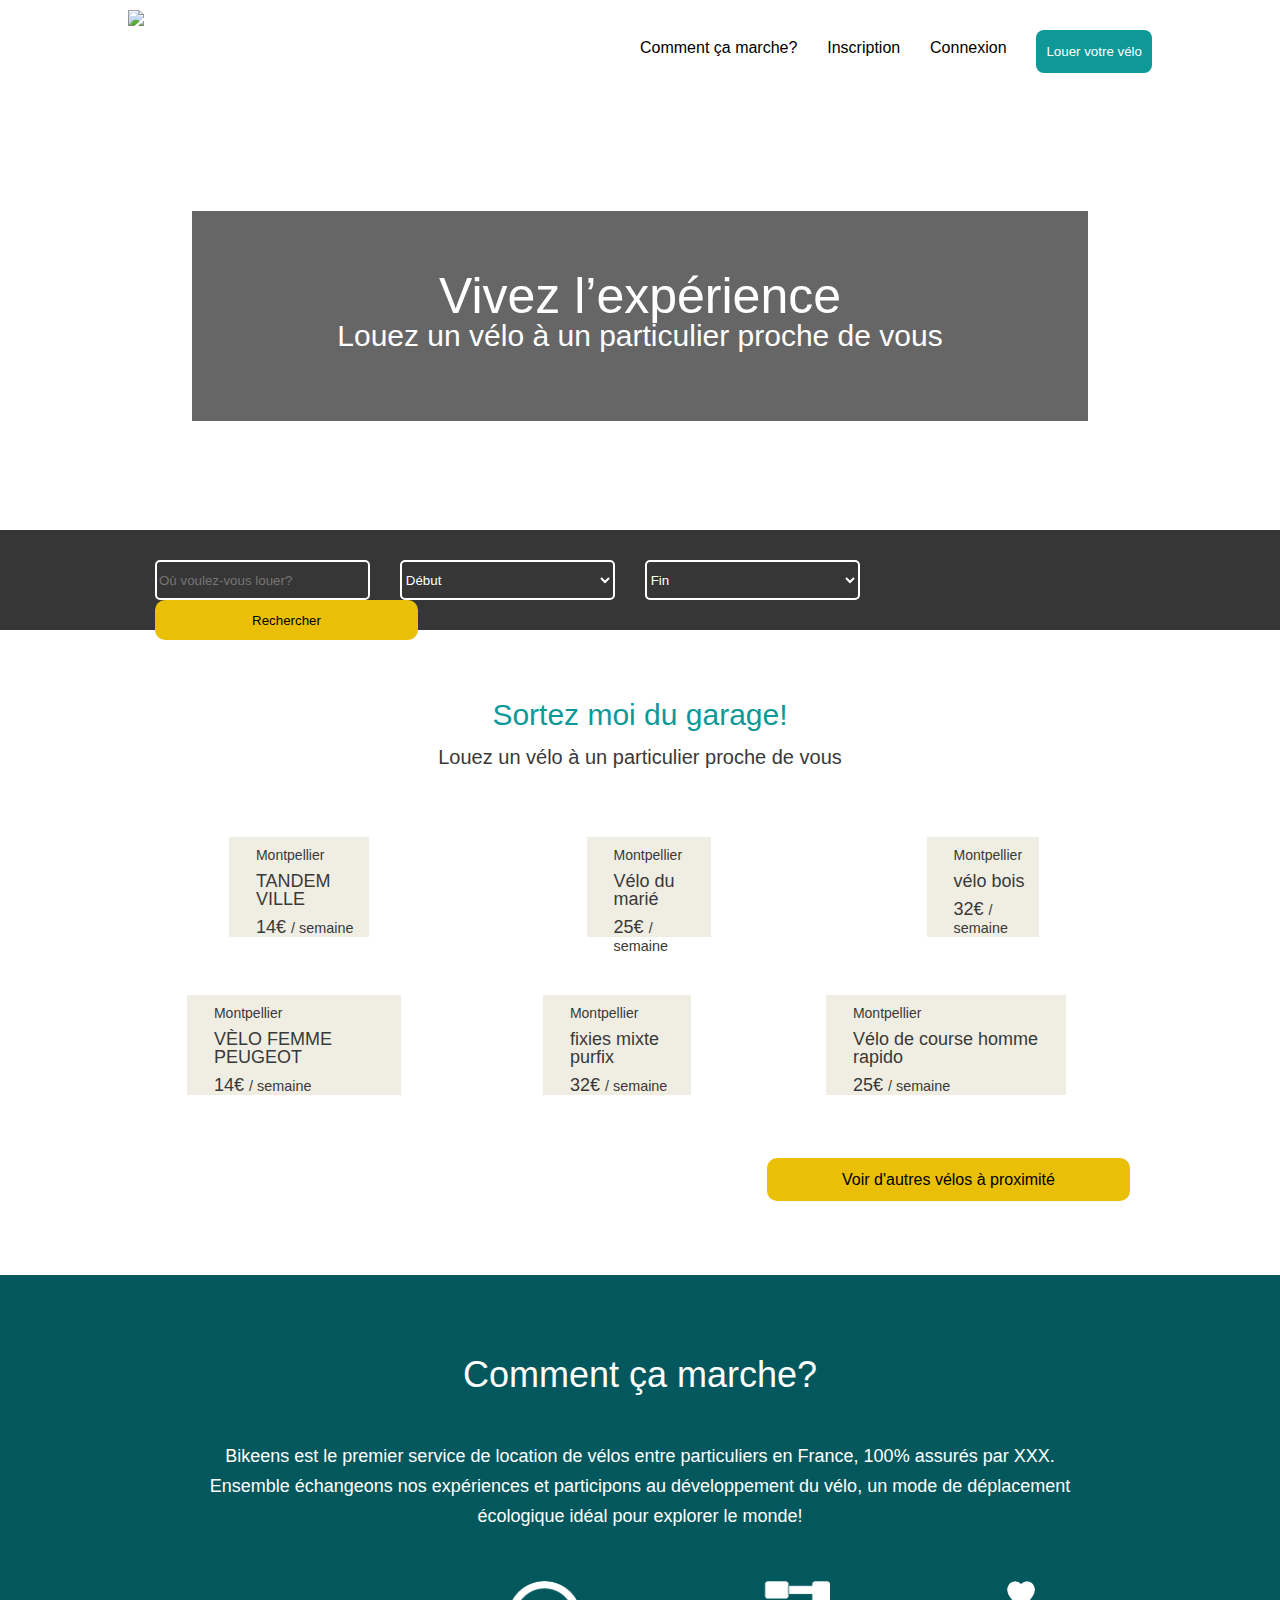
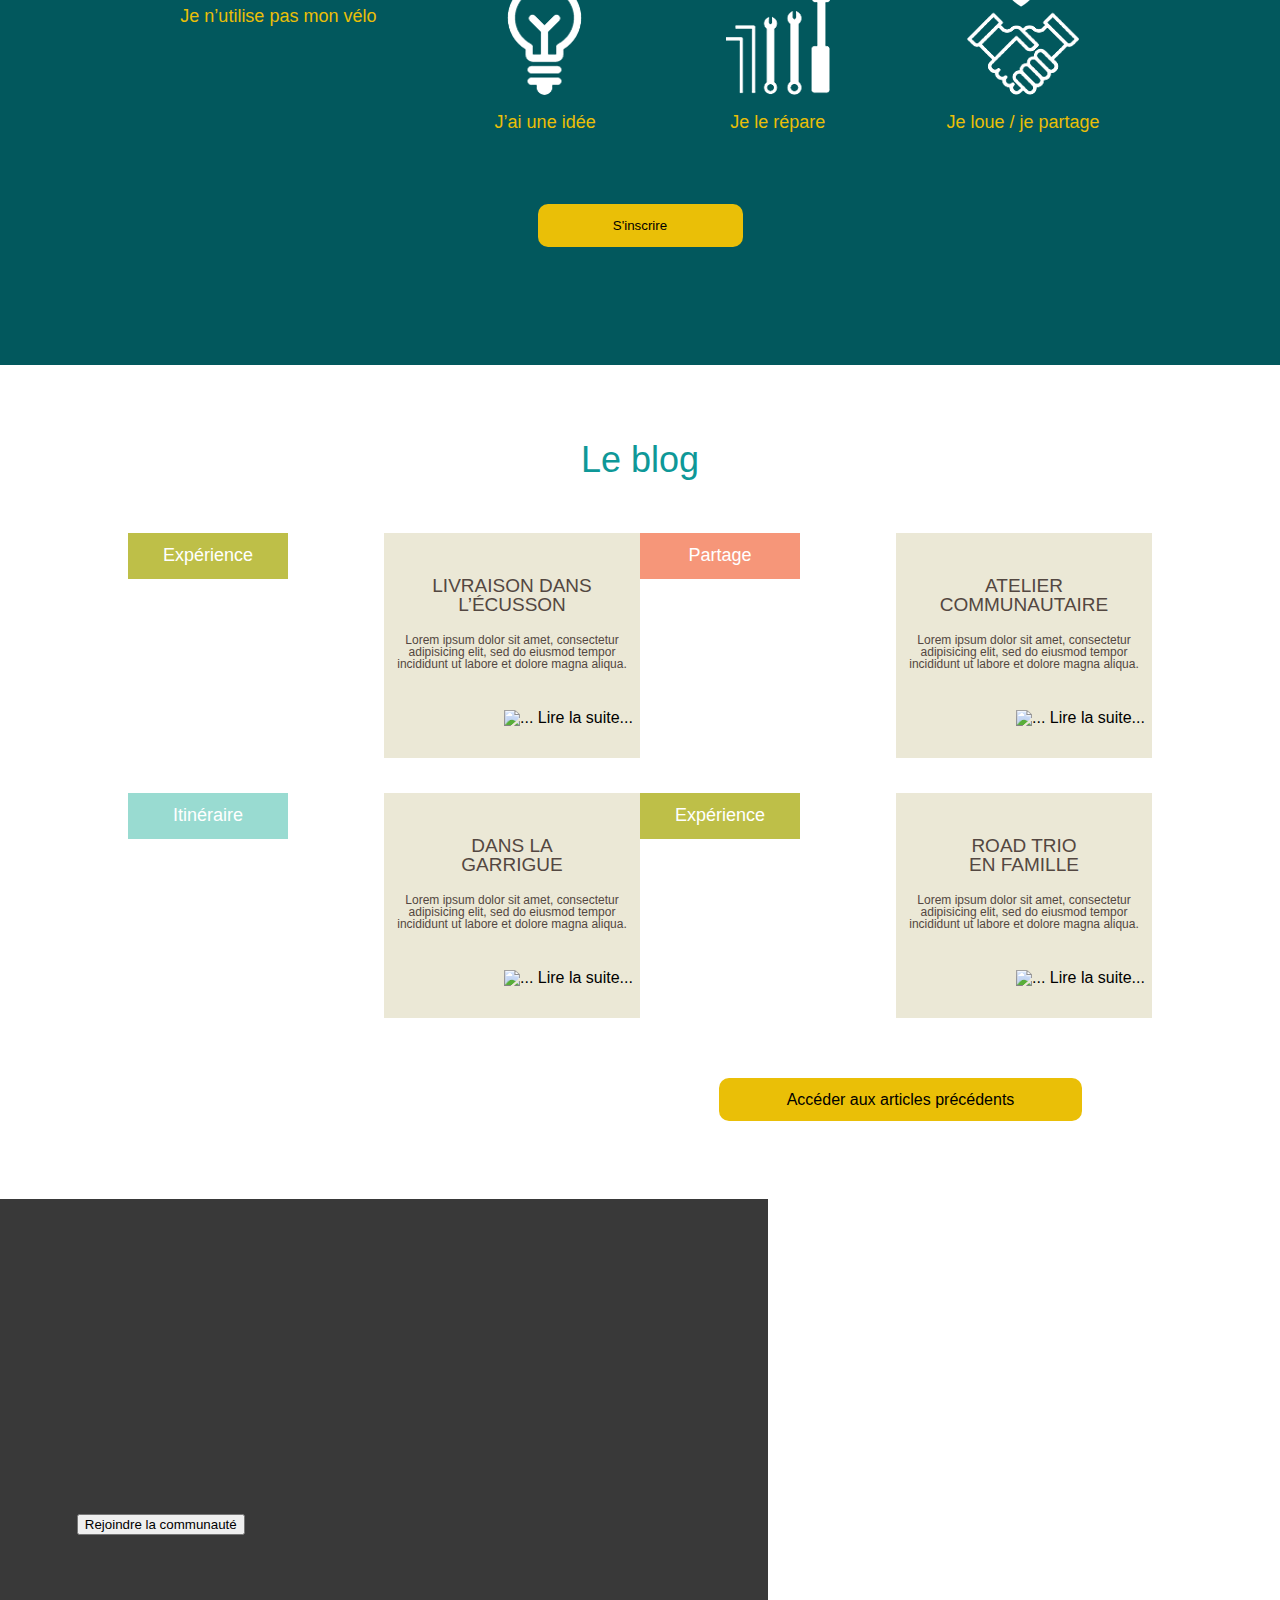
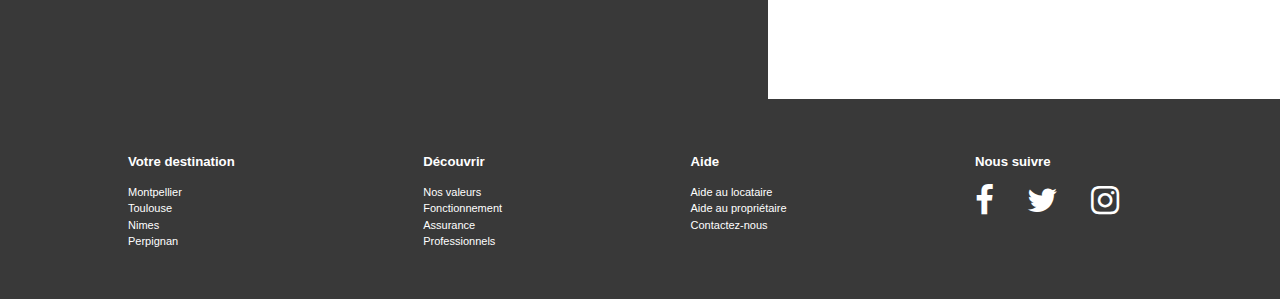
==== commit bd2674bc: "bouton reserver + href de tous les boutons index.html" ====
--- a/index.html
+++ b/index.html
@@ -25,7 +25,7 @@
 
       <div id="nav">
         <ul id="navigation">
-          <li><a href="#">Comment ça marche?</a></li>
+          <li><a href="#principe">Comment ça marche?</a></li>
           <li><a href="#">Inscription</a></li>
           <li><a id="connexion" href="#">Connexion</a></li>
           <li><button id="louer" type="submit" name="louer">Louer votre vélo</button></li>
@@ -53,7 +53,7 @@
       <!-- container -->
       <div class="container">
         <!-- form search -->
-        <form class="" action="index.html" method="post">
+        <form class="" action="pdtvelo.html" method="post">
           <input class="champ-recherche" type="text" name="ouchercher" value="" placeholder="Où voulez-vous louer?">
           <select class="debut" name="">
             <option value="Début" selected>Début</option>
@@ -61,7 +61,7 @@
           <select class="fin" name="">
             <option value="Fin" selected>Fin</option>
           </select>
-          <button class="btn-search material" type="submit" name="button">Rechercher</button>
+          <a href=""></a><button class="btn-search" type="submit" name="button">Rechercher</button>
         </form>
         <!-- fin form search -->
       </div>
@@ -100,7 +100,7 @@
         </article>
 
         <article class="bike-hover">
-          <a href="#"><img class="bike" src="img/img-location-velo/velo2.jpg" alt="" /></a>
+          <a href="pdtvelo.html"><img class="bike" src="img/img-location-velo/velo2.jpg" alt="" /></a>
           <div class="infos">
             <p class="ville">Montpellier</p>
             <p class="categorie">Vélo du marié</p>
@@ -176,7 +176,7 @@
         </article>
       </div>
 
-      <button class="btn-voir-velo-proxi material" type="button" name="button">Voir d'autres vélos à proximité</button>
+      <a href="#resumBikes"><button class="btn-voir-velo-proxi" type="button" name="button">Voir d'autres vélos à proximité</button></a>
 
     </div>
     <!-- fin container -->
@@ -187,7 +187,7 @@
   <section id="principe">
     <!-- container -->
     <div class="container">
-      <h2 class="titre-ccm">Comment çà marche?</h2>
+      <h2 class="titre-ccm">Comment ça marche?</h2>
       <p class="para-ccm">
         Bikeens est le premier service de location de vélos entre particuliers en France, 100% assurés par XXX. Ensemble échangeons nos expériences et participons au développement du vélo, un mode de déplacement écologique idéal pour explorer le monde!
       </p>
@@ -230,7 +230,7 @@
         </ul>
       </article>
 
-      <button class="ccm-inscription material" type="button" name="button">S'inscrire</button>
+      <button class="ccm-inscription" type="button" name="button">S'inscrire</button>
     </div>
     <!-- fin container -->
   </section>
@@ -327,7 +327,7 @@
         <!-- fin right -->
       </article>
 
-      <button class="btn-voir-velo-proxi kfk material" type="button" name="button">Accéder aux articles précédents</button>
+      <a href="#blog"><button class="btn-voir-velo-proxi kfk" type="button" name="button">Accéder aux articles précédents</button></a>
 
     </div>
     <!-- fin container -->
@@ -336,177 +336,72 @@
 
   <!-- feedback -->
   <section id="feedback">
-    <h2 class="titre-temoignage-home">Ils parlent de leurs expériences</h2>
     <!-- container -->
     <div class="container">
+
       <!-- avis -->
-      <div class="avis-container">
-        <article class="avis-home">
-          <div class="imgTextHome">
-            <div class="imgAvisHome">
-              <img src="img/temoignage/mathilde.png" alt="" />
-            </div>
-            <p class="text-temoignage-home">
-              Lorem ipsum dolor sit amet, consectetur adipisicing elit, sed do eiusmod tempor
-              incididunt ut labore et dolore magna aliqua. Ut enim ad minim veniam, quis nostrud exercitation ullamco laboris nisi ut
-            </p>
-          </div>
-          <div class="nomDateHome">
-            <p class="info-temoignage">
-              <strong class="saumon">Mathilde M.</strong>
-            </p>
-            <div class="noteHome">
-              <img src="img/icones/etoiles.png" alt="" />
-              <img src="img/icones/etoiles.png" alt="" />
-              <img src="img/icones/etoiles.png" alt="" />
-              <img src="img/icones/etoiles.png" alt="" />
-              <img src="img/icones/etoiles.png" alt="" />
-            </div>
-          </div>
-        </article>
-        <!-- fin avis -->
-      </div>
-      <div class="avis-container">
-        <article class="avis-home">
-          <div class="imgTextHome">
-            <div class="imgAvisHome">
-              <img src="img/temoignage/vincent.png" alt="" />
-            </div>
-            <p class="text-temoignage-home">
-              Lorem ipsum dolor sit amet, consectetur adipisicing elit, sed do eiusmod tempor
-              incididunt ut labore et dolore magna aliqua. Ut enim ad minim veniam, quis nostrud exercitation ullamco laboris nisi ut
-            </p>
-          </div>
-          <div class="nomDateHome">
-            <p class="info-temoignage">
-              <strong class="bleu">Vincent L.</strong>
-            </p>
-            <div class="noteHome">
-              <img src="img/icones/etoiles.png" alt="" />
-              <img src="img/icones/etoiles.png" alt="" />
-              <img src="img/icones/etoiles.png" alt="" />
-              <img src="img/icones/etoiles.png" alt="" />
-              <img src="img/icones/etoiles.png" alt="" />
-            </div>
-          </div>
-        </article>
-        <!-- fin avis -->
-      </div>
-      <div class="avis-container">
-        <article class="avis-home">
-          <div class="imgTextHome">
-            <div class="imgAvisHome">
-              <img src="img/temoignage/vincent.png" alt="" />
-            </div>
-            <p class="text-temoignage-home">
-              Lorem ipsum dolor sit amet, consectetur adipisicing elit, sed do eiusmod tempor
-              incididunt ut labore et dolore magna aliqua. Ut enim ad minim veniam, quis nostrud exercitation ullamco laboris nisi ut
-            </p>
-          </div>
-          <div class="nomDateHome">
-            <p class="info-temoignage">
-              <strong class="vert">Vincent L.</strong>
-            </p>
-            <div class="noteHome">
-              <img src="img/icones/etoiles.png" alt="" />
-              <img src="img/icones/etoiles.png" alt="" />
-              <img src="img/icones/etoiles.png" alt="" />
-              <img src="img/icones/etoiles.png" alt="" />
-              <img src="img/icones/etoiles.png" alt="" />
-            </div>
-          </div>
-        </article>
-        <!-- fin avis -->
-      </div>
-      <div class="avis-container">
-        <article class="avis-home">
-          <div class="imgTextHome">
-            <div class="imgAvisHome">
-              <img src="img/temoignage/benjamin.png" alt="" />
-            </div>
-            <p class="text-temoignage-home">
-              Lorem ipsum dolor sit amet, consectetur adipisicing elit, sed do eiusmod tempor
-              incididunt ut labore et dolore magna aliqua. Ut enim ad minim veniam, quis nostrud exercitation ullamco laboris nisi ut
-            </p>
-          </div>
-          <div class="nomDateHome">
-            <p class="info-temoignage">
-              <strong class="saumon">Benjamin A.</strong>
-            </p>
-            <div class="noteHome">
-              <img src="img/icones/etoiles.png" alt="" />
-              <img src="img/icones/etoiles.png" alt="" />
-              <img src="img/icones/etoiles.png" alt="" />
-              <img src="img/icones/etoiles.png" alt="" />
-              <img src="img/icones/etoiles.png" alt="" />
-            </div>
-          </div>
-        </article>
-        <!-- fin avis -->
-      </div>
-      <div class="avis-container">
-        <article class="avis-home">
-          <div class="imgTextHome">
-            <div class="imgAvisHome">
-              <img src="img/temoignage/benjamin.png" alt="" />
-            </div>
-            <p class="text-temoignage-home">
-              Lorem ipsum dolor sit amet, consectetur adipisicing elit, sed do eiusmod tempor
-              incididunt ut labore et dolore magna aliqua. Ut enim ad minim veniam, quis nostrud exercitation ullamco laboris nisi ut
-            </p>
-          </div>
-          <div class="nomDateHome">
-            <p class="info-temoignage">
-              <strong class="bleu">Benjamin A.</strong>
-            </p>
-            <div class="noteHome">
-              <img src="img/icones/etoiles.png" alt="" />
-              <img src="img/icones/etoiles.png" alt="" />
-              <img src="img/icones/etoiles.png" alt="" />
-              <img src="img/icones/etoiles.png" alt="" />
-              <img src="img/icones/etoiles.png" alt="" />
-            </div>
-          </div>
-        </article>
-        <!-- fin avis -->
-      </div>
-      <div class="avis-container">
-        <article class="avis-home">
-          <div class="imgTextHome">
-            <div class="imgAvisHome">
-              <img src="img/temoignage/mathilde.png" alt="" />
-            </div>
-            <p class="text-temoignage-home">
-              Lorem ipsum dolor sit amet, consectetur adipisicing elit, sed do eiusmod tempor
-              incididunt ut labore et dolore magna aliqua. Ut enim ad minim veniam, quis nostrud exercitation ullamco laboris nisi ut
-            </p>
-          </div>
-          <div class="nomDateHome">
-            <p class="info-temoignage">
-              <strong class="vert">Mathilde M.</strong>
-            </p>
-            <div class="noteHome">
-              <img src="img/icones/etoiles.png" alt="" />
-              <img src="img/icones/etoiles.png" alt="" />
-              <img src="img/icones/etoiles.png" alt="" />
-              <img src="img/icones/etoiles.png" alt="" />
-              <img src="img/icones/etoiles.png" alt="" />
-            </div>
-          </div>
-        </article>
-        <!-- fin avis -->
-      </div>
-
-
-      <button class="btn-voir-velo-proxi btn-temoignage material" type="button" name="button">Rejoindre la communauté</button>
-      
+      <article class="avis">
+        <img src="" alt="" />
+        <p>
+
+        </p>
+      </article>
+      <!-- fin avis -->
+
+      <!-- avis -->
+      <article class="avis">
+        <img src="" alt="" />
+        <p>
+
+        </p>
+      </article>
+      <!-- fin avis -->
+
+      <!-- avis -->
+      <article class="avis">
+        <img src="" alt="" />
+        <p>
+
+        </p>
+      </article>
+      <!-- fin avis -->
+
+      <!-- avis -->
+      <article class="avis">
+        <img src="" alt="" />
+        <p>
+
+        </p>
+      </article>
+      <!-- fin avis -->
+
+      <!-- avis -->
+      <article class="avis">
+        <img src="" alt="" />
+        <p>
+
+        </p>
+      </article>
+      <!-- fin avis -->
+
+      <!-- avis -->
+      <article class="avis">
+        <img src="" alt="" />
+        <p>
+
+        </p>
+      </article>
+      <!-- fin avis -->
+
+      <button type="button" name="button">Rejoindre la communauté</button>
+
     </div>
     <!-- fin container -->
   </section>
   <!-- fin feedback -->
 
   <!-- footer -->
-  <footer class="footer">
+  <footer>
     <!-- container -->
     <div class="container">
 
@@ -599,10 +494,8 @@
   </div>
 
   <script src="https://ajax.googleapis.com/ajax/libs/jquery/2.2.2/jquery.min.js"></script>
-  <script src="https://maxcdn.bootstrapcdn.com/bootstrap/3.3.6/js/bootstrap.min.js" integrity="sha384-0mSbJDEHialfmuBBQP6A4Qrprq5OVfW37PRR3j5ELqxss1yVqOtnepnHVP9aJ7xS" crossorigin="anonymous"></script>
   <script src="js/function.js"></script>
   <script src="js/sign.js"></script>
-  <script src="material.js"></script>
 </body>
 
 </html>
--- a/css/styles.css
+++ b/css/styles.css
@@ -3,7 +3,7 @@
   PALETTE COULEURS --
   blanc : #FFF
   bleu(logo+text) : #009E99
-  jaune :#F2C100
+  jaune : #F2C100
   gris : #393939
   saumon : #FF8872
   vert : #BAC54B
@@ -106,6 +106,9 @@
   background-color : #0e9898;
   line-height      : 43px;
   cursor: pointer;
+}
+#louer a {
+  color : #fff;
 }
 
 /*
@@ -213,37 +216,9 @@
   width : 90%;
 }
 
-/* Effet Material Design */
-
-.ripple {
-  position: absolute;
-  opacity: 0;
-  border-radius: 100%;
-  width: 3px;
-  height: 3px;
-  background-color: rgba(255, 255, 255, 0.4);
-  animation: ripple .8s ease-out;
-}
-
-.material {
-  justify-content: center;
-  align-items: center;
-  position: relative;
-  overflow: hidden;
-}
-
-@keyframes ripple {
-  0% {
-    opacity: 1;
-  }
-  100% {
-    opacity: 0;
-    transform: scale(180);
-  }
-}
-
-
-/* Fin Effet Material Design */
+.bike-hover:hover {
+  cursor: pointer;
+}
 
 .resumBikes-sous-titre {
   margin-top : 17px;
@@ -326,11 +301,6 @@
   font-size: 1.6em;
 }
 
-.btn-temoignage {
-  margin-top: 40px !important;
-  margin-bottom: 80px;
-}
-
 .fond-btn-voir-velo-proxi2 {
   background-color: #fff;
   height: 80px;
@@ -597,11 +567,21 @@
 }
 .note {
   margin-top: 5px;
-  float: right;
 }
 .stats p {
   font-size: 1.5em;
 }
+.reserver {
+  margin-left: 103px;
+}
+.btnResa {
+  float: right;
+  width: 35%;
+  height: 60px;
+  background-color: #F2C100;
+  border-radius: 10px;
+  border: 0;
+}
 
 /* end proprio */
 
@@ -611,7 +591,7 @@
 
 #biopdt {
   width: 60%;
-  height: 400px;
+  height: 450px;
   background-color: #005C5E;
   display: flex;
   flex-direction: column;
@@ -623,6 +603,7 @@
   margin-left: 10px;
   line-height: 2em;
   font-weight: bold;
+  padding-top: 10px;
 }
 #descriptif p {
   font-size: 1.5em;
@@ -633,6 +614,16 @@
   justify-content: space-around;
   font-size: 1.5em;
   line-height: 2em;
+}
+.no {
+  font-style: italic;
+  color: #DEDEDE;
+}
+.yes {
+  font-weight: bold;
+}
+#dispo {
+  padding-bottom: 20px;
 }
 #dispo h2 {
   font-size: 1.6em;
@@ -644,6 +635,12 @@
   font-size: 1.5em;
   margin-left: 10px;
 }
+.hr {
+  width: 50%;
+  margin: auto;
+  height: 1px;
+  background-color: #fff;
+}
 
 /* fin biopdt */
 
@@ -652,8 +649,8 @@
 /* feedback */
 
 #feedback {
-  width: 100  %;
-  height: auto;
+  width: 60%;
+  height: 500px;
   background-color: #393939;
   display: flex;
   flex-direction: column;
@@ -683,7 +680,6 @@
   flex-direction: row;
   float: right;
 }
-
 .nomDate p {
   margin-top: 0;
   margin-right: 15px;
@@ -700,59 +696,9 @@
 }
 .nomDate .note {
   margin-right: 20px;
-  float: right;
 }
 
 /* fin feedback */
-
-/* Temoignage page d'accueil */
-
-.avis-container {
-  float: left;
-  margin-top: 30px;
-  margin-left: 50px;
-}
-
-.titre-temoignage-home {
-  text-align: center;
-  font-size: 3em !important;
-  margin-top: 60px;
-  color: #0e9898;
-}
-
-.avis-home {
-  width: 550px;
-  display: block;
-}
-
-.text-temoignage-home {
-  width: 450px;
-  font-size: 1.6em;
-  margin-top: 7px;
-  margin-left: 20px;
-  float: left;
-}
-
-.imgAvisHome {
-  float: left;
-}
-
-.nomDateHome {
-  width: 600px;
-}
-
-.noteHome {
-  float: right;
-  margin-right: 50px;
-}
-
-.info-temoignage {
-  float: left;
-  font-size: 1.6em;
-  margin-left: 20px;
-  margin-top: 5px;
-}
-/* Fin de temoignage page d'accueil */
 
 /* ==========================================================================
    END PAGE VELO
@@ -764,7 +710,7 @@
    FOOTER
    ========================================================================== */
 footer {
-  background-color: #212121;
+  background-color: #393939;
   height: 200px;
   font-size: 1.1em;
 }
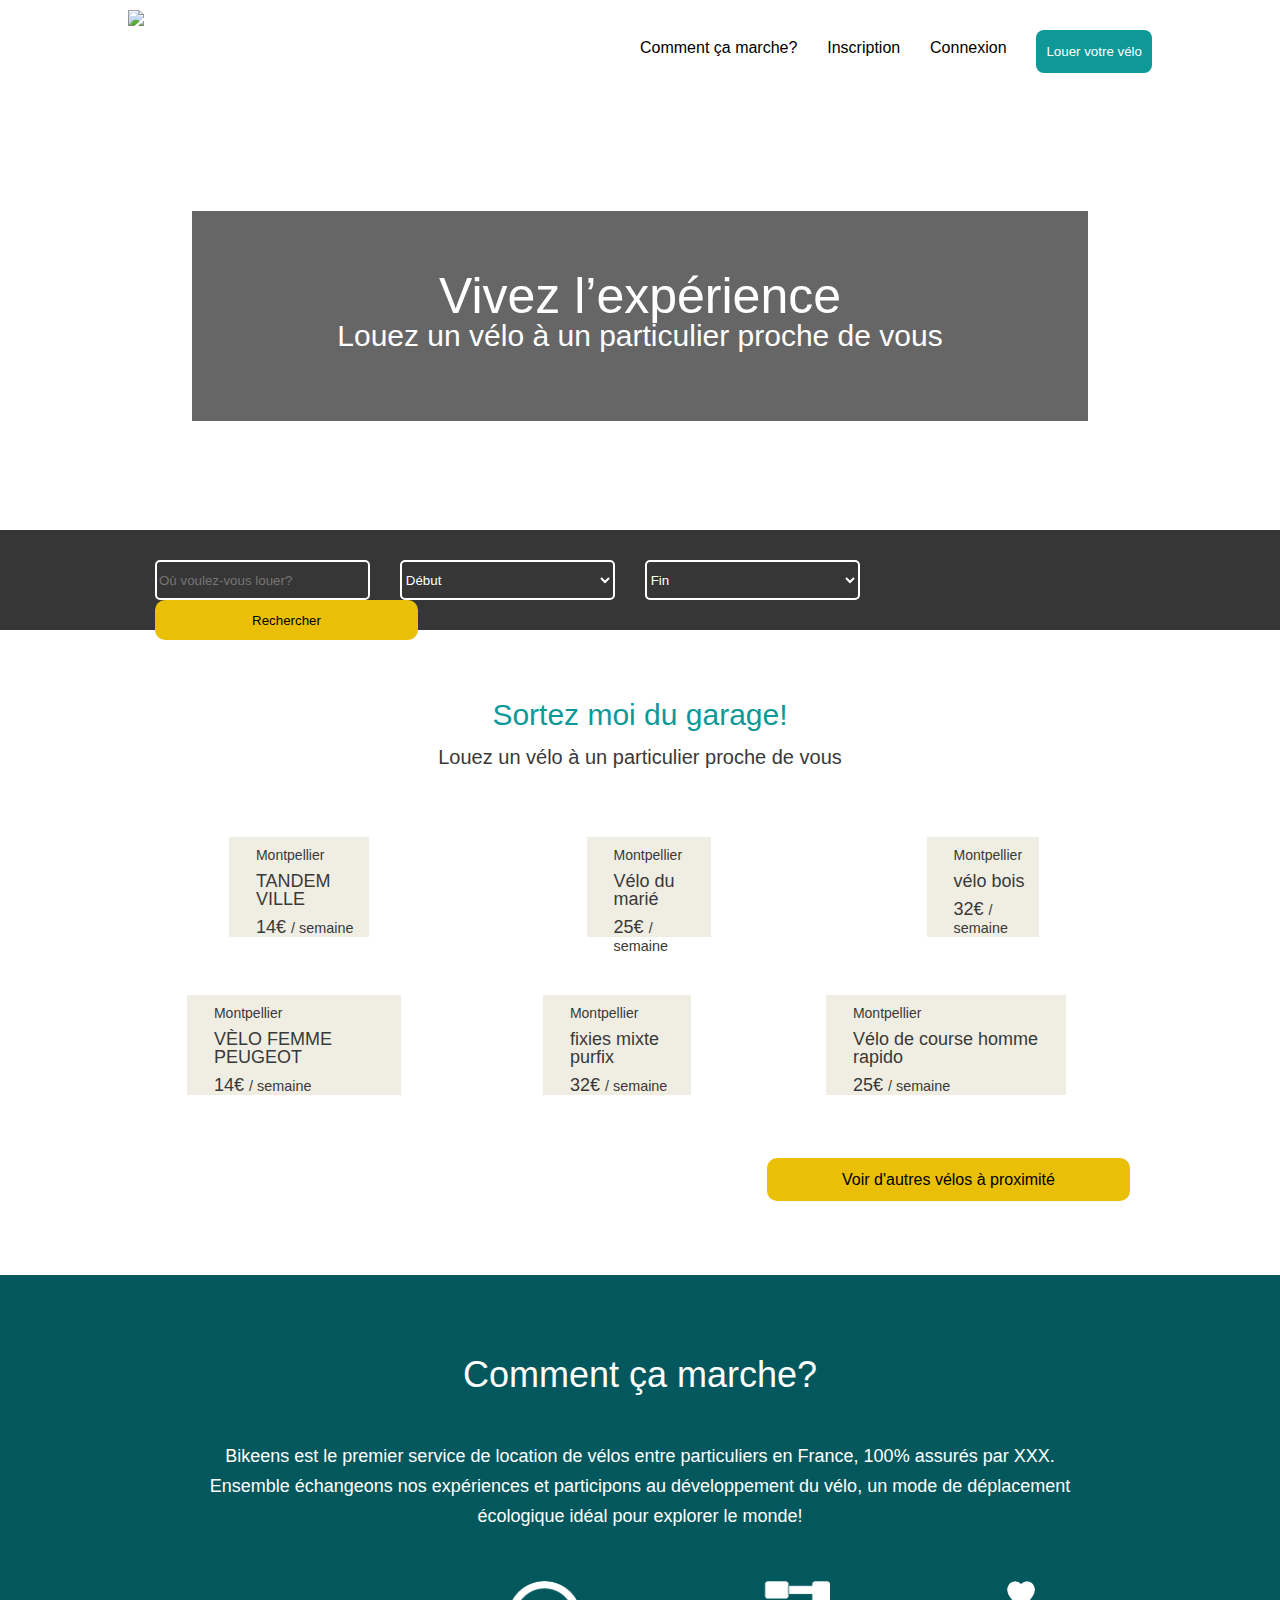
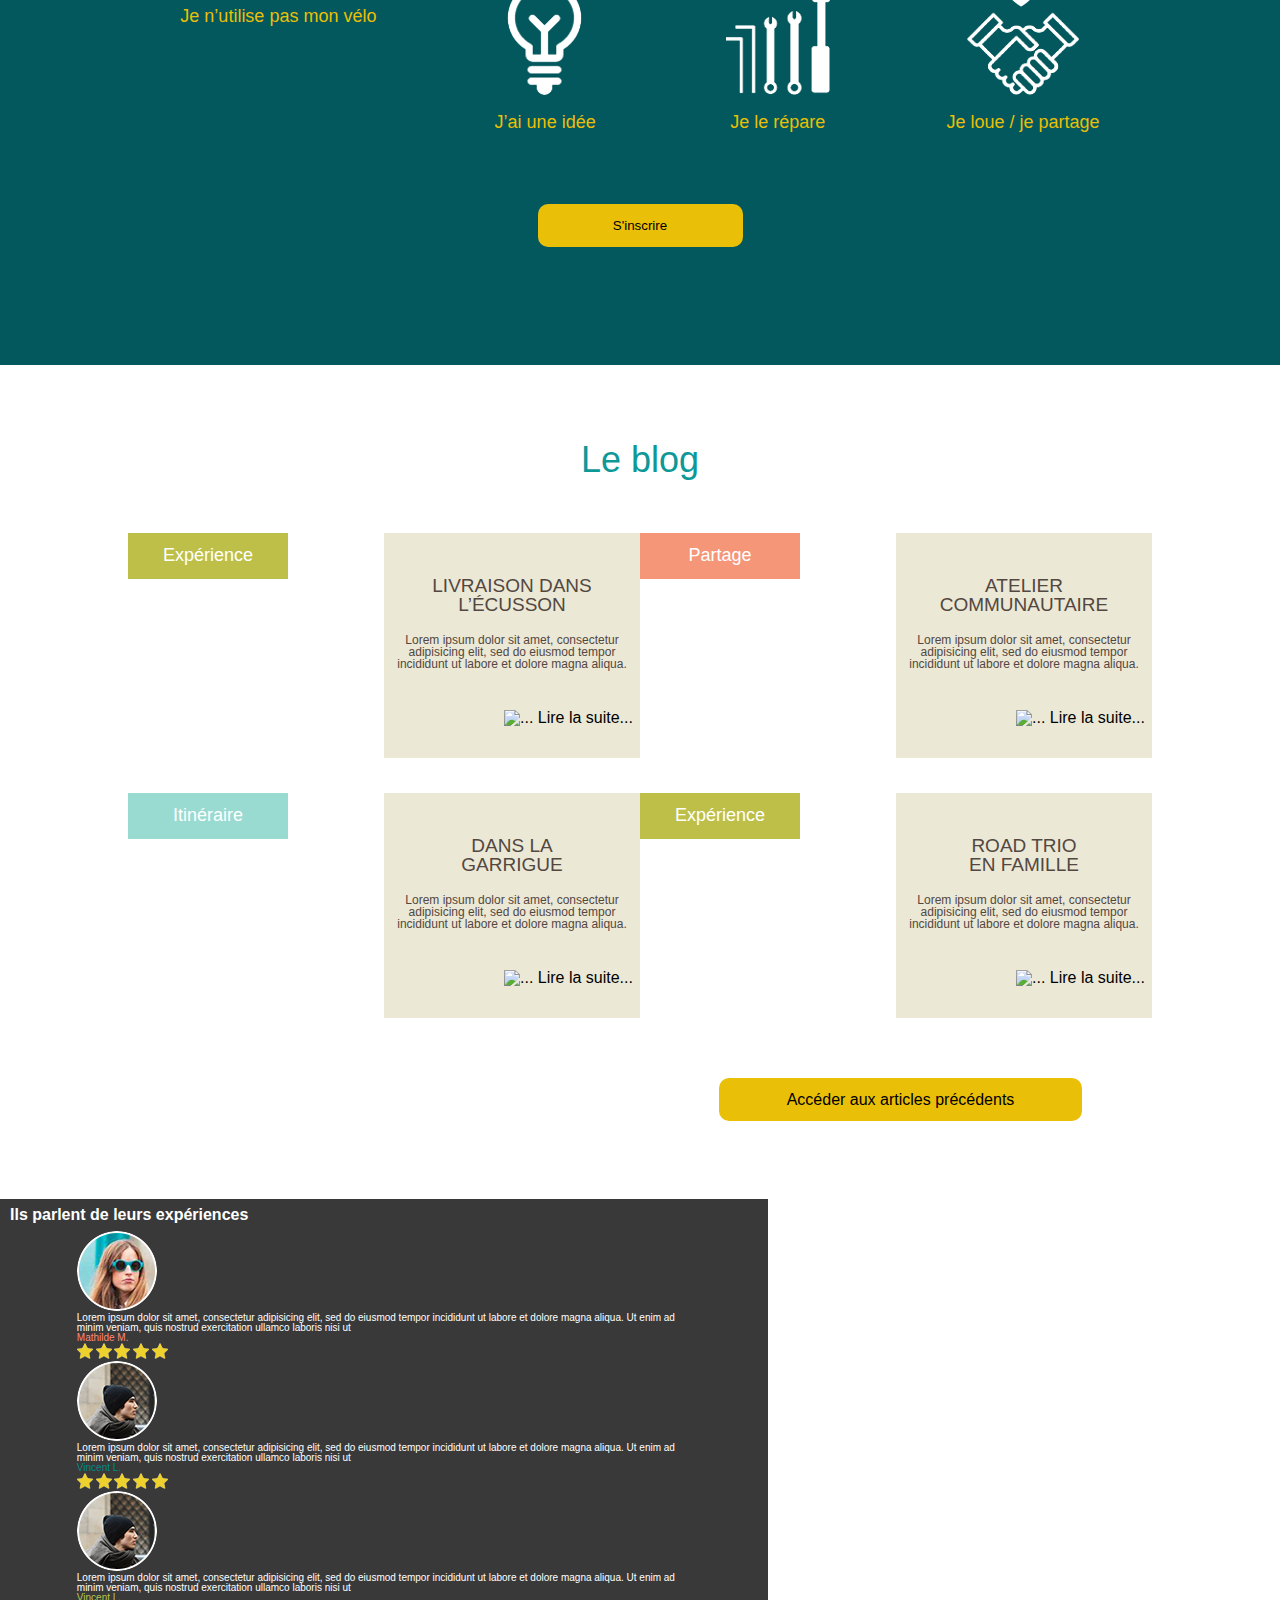
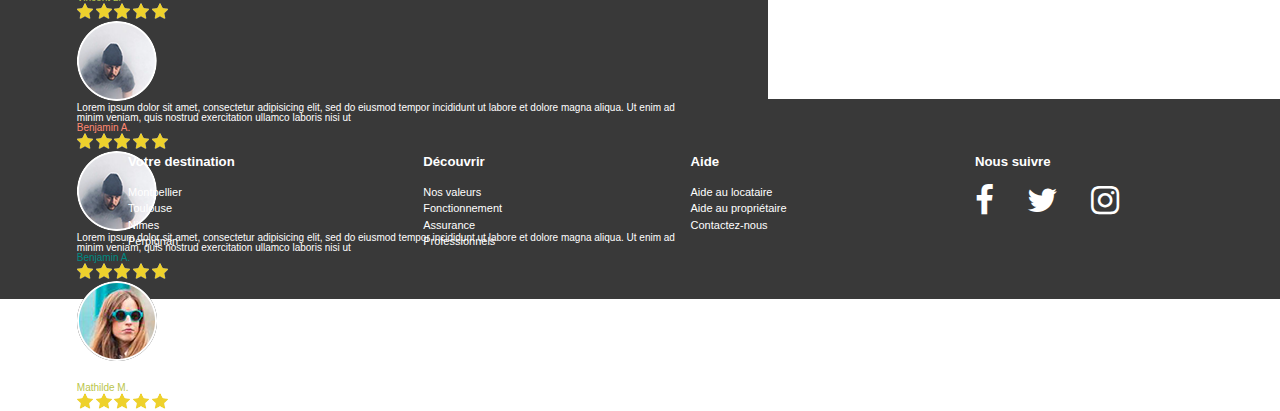
==== commit 2b9b3895: "gestion conflit avis index.html abdel" ====
--- a/index.html
+++ b/index.html
@@ -61,7 +61,8 @@
           <select class="fin" name="">
             <option value="Fin" selected>Fin</option>
           </select>
-          <a href=""></a><button class="btn-search" type="submit" name="button">Rechercher</button>
+          <button class="btn-search" type="submit" name="button">Rechercher</button>
+
         </form>
         <!-- fin form search -->
       </div>
@@ -100,7 +101,7 @@
         </article>
 
         <article class="bike-hover">
-          <a href="pdtvelo.html"><img class="bike" src="img/img-location-velo/velo2.jpg" alt="" /></a>
+          <a href="#"><img class="bike" src="img/img-location-velo/velo2.jpg" alt="" /></a>
           <div class="infos">
             <p class="ville">Montpellier</p>
             <p class="categorie">Vélo du marié</p>
@@ -230,7 +231,7 @@
         </ul>
       </article>
 
-      <button class="ccm-inscription" type="button" name="button">S'inscrire</button>
+      <button class="ccm-inscription material" type="button" name="button">S'inscrire</button>
     </div>
     <!-- fin container -->
   </section>
@@ -336,72 +337,173 @@
 
   <!-- feedback -->
   <section id="feedback">
+    <h2 class="titre-temoignage-home">Ils parlent de leurs expériences</h2>
     <!-- container -->
     <div class="container">
-
       <!-- avis -->
-      <article class="avis">
-        <img src="" alt="" />
-        <p>
-
-        </p>
-      </article>
-      <!-- fin avis -->
-
-      <!-- avis -->
-      <article class="avis">
-        <img src="" alt="" />
-        <p>
-
-        </p>
-      </article>
-      <!-- fin avis -->
-
-      <!-- avis -->
-      <article class="avis">
-        <img src="" alt="" />
-        <p>
-
-        </p>
-      </article>
-      <!-- fin avis -->
-
-      <!-- avis -->
-      <article class="avis">
-        <img src="" alt="" />
-        <p>
-
-        </p>
-      </article>
-      <!-- fin avis -->
-
-      <!-- avis -->
-      <article class="avis">
-        <img src="" alt="" />
-        <p>
-
-        </p>
-      </article>
-      <!-- fin avis -->
-
-      <!-- avis -->
-      <article class="avis">
-        <img src="" alt="" />
-        <p>
-
-        </p>
-      </article>
-      <!-- fin avis -->
-
-      <button type="button" name="button">Rejoindre la communauté</button>
-
-    </div>
+      <div class="avis-container">
+        <article class="avis-home">
+          <div class="imgTextHome">
+            <div class="imgAvisHome">
+              <img src="img/temoignage/mathilde.png" alt="" />
+            </div>
+            <p class="text-temoignage-home">
+              Lorem ipsum dolor sit amet, consectetur adipisicing elit, sed do eiusmod tempor
+              incididunt ut labore et dolore magna aliqua. Ut enim ad minim veniam, quis nostrud exercitation ullamco laboris nisi ut
+            </p>
+          </div>
+          <div class="nomDateHome">
+            <p class="info-temoignage">
+              <strong class="saumon">Mathilde M.</strong>
+            </p>
+            <div class="noteHome">
+              <img src="img/icones/etoiles.png" alt="" />
+              <img src="img/icones/etoiles.png" alt="" />
+              <img src="img/icones/etoiles.png" alt="" />
+              <img src="img/icones/etoiles.png" alt="" />
+              <img src="img/icones/etoiles.png" alt="" />
+            </div>
+          </div>
+        </article>
+        <!-- fin avis -->
+      </div>
+      <div class="avis-container">
+        <article class="avis-home">
+          <div class="imgTextHome">
+            <div class="imgAvisHome">
+              <img src="img/temoignage/vincent.png" alt="" />
+            </div>
+            <p class="text-temoignage-home">
+              Lorem ipsum dolor sit amet, consectetur adipisicing elit, sed do eiusmod tempor
+              incididunt ut labore et dolore magna aliqua. Ut enim ad minim veniam, quis nostrud exercitation ullamco laboris nisi ut
+            </p>
+          </div>
+          <div class="nomDateHome">
+            <p class="info-temoignage">
+              <strong class="bleu">Vincent L.</strong>
+            </p>
+            <div class="noteHome">
+              <img src="img/icones/etoiles.png" alt="" />
+              <img src="img/icones/etoiles.png" alt="" />
+              <img src="img/icones/etoiles.png" alt="" />
+              <img src="img/icones/etoiles.png" alt="" />
+              <img src="img/icones/etoiles.png" alt="" />
+            </div>
+          </div>
+        </article>
+        <!-- fin avis -->
+      </div>
+      <div class="avis-container">
+        <article class="avis-home">
+          <div class="imgTextHome">
+            <div class="imgAvisHome">
+              <img src="img/temoignage/vincent.png" alt="" />
+            </div>
+            <p class="text-temoignage-home">
+              Lorem ipsum dolor sit amet, consectetur adipisicing elit, sed do eiusmod tempor
+              incididunt ut labore et dolore magna aliqua. Ut enim ad minim veniam, quis nostrud exercitation ullamco laboris nisi ut
+            </p>
+          </div>
+          <div class="nomDateHome">
+            <p class="info-temoignage">
+              <strong class="vert">Vincent L.</strong>
+            </p>
+            <div class="noteHome">
+              <img src="img/icones/etoiles.png" alt="" />
+              <img src="img/icones/etoiles.png" alt="" />
+              <img src="img/icones/etoiles.png" alt="" />
+              <img src="img/icones/etoiles.png" alt="" />
+              <img src="img/icones/etoiles.png" alt="" />
+            </div>
+          </div>
+        </article>
+        <!-- fin avis -->
+      </div>
+      <div class="avis-container">
+        <article class="avis-home">
+          <div class="imgTextHome">
+            <div class="imgAvisHome">
+              <img src="img/temoignage/benjamin.png" alt="" />
+            </div>
+            <p class="text-temoignage-home">
+              Lorem ipsum dolor sit amet, consectetur adipisicing elit, sed do eiusmod tempor
+              incididunt ut labore et dolore magna aliqua. Ut enim ad minim veniam, quis nostrud exercitation ullamco laboris nisi ut
+            </p>
+          </div>
+          <div class="nomDateHome">
+            <p class="info-temoignage">
+              <strong class="saumon">Benjamin A.</strong>
+            </p>
+            <div class="noteHome">
+              <img src="img/icones/etoiles.png" alt="" />
+              <img src="img/icones/etoiles.png" alt="" />
+              <img src="img/icones/etoiles.png" alt="" />
+              <img src="img/icones/etoiles.png" alt="" />
+              <img src="img/icones/etoiles.png" alt="" />
+            </div>
+          </div>
+        </article>
+        <!-- fin avis -->
+      </div>
+      <div class="avis-container">
+        <article class="avis-home">
+          <div class="imgTextHome">
+            <div class="imgAvisHome">
+              <img src="img/temoignage/benjamin.png" alt="" />
+            </div>
+            <p class="text-temoignage-home">
+              Lorem ipsum dolor sit amet, consectetur adipisicing elit, sed do eiusmod tempor
+              incididunt ut labore et dolore magna aliqua. Ut enim ad minim veniam, quis nostrud exercitation ullamco laboris nisi ut
+            </p>
+          </div>
+          <div class="nomDateHome">
+            <p class="info-temoignage">
+              <strong class="bleu">Benjamin A.</strong>
+            </p>
+            <div class="noteHome">
+              <img src="img/icones/etoiles.png" alt="" />
+              <img src="img/icones/etoiles.png" alt="" />
+              <img src="img/icones/etoiles.png" alt="" />
+              <img src="img/icones/etoiles.png" alt="" />
+              <img src="img/icones/etoiles.png" alt="" />
+            </div>
+          </div>
+        </article>
+        <!-- fin avis -->
+      </div>
+      <div class="avis-container">
+        <article class="avis-home">
+          <div class="imgTextHome">
+            <div class="imgAvisHome">
+              <img src="img/temoignage/mathilde.png" alt="" />
+            </div>
+            <p class="text-temoignage-home">
+              Lorem ipsum dolor sit amet, consectetur adipisicing elit, sed do eiusmod tempor
+              incididunt ut labore et dolore magna aliqua. Ut enim ad minim veniam, quis nostrud exercitation ullamco laboris nisi ut
+            </p>
+          </div>
+          <div class="nomDateHome">
+            <p class="info-temoignage">
+              <strong class="vert">Mathilde M.</strong>
+            </p>
+            <div class="noteHome">
+              <img src="img/icones/etoiles.png" alt="" />
+              <img src="img/icones/etoiles.png" alt="" />
+              <img src="img/icones/etoiles.png" alt="" />
+              <img src="img/icones/etoiles.png" alt="" />
+              <img src="img/icones/etoiles.png" alt="" />
+            </div>
+          </div>
+        </article>
+        <!-- fin avis -->
+      </div>
+
     <!-- fin container -->
   </section>
   <!-- fin feedback -->
 
   <!-- footer -->
-  <footer>
+  <footer class="footer">
     <!-- container -->
     <div class="container">
 
@@ -496,6 +598,7 @@
   <script src="https://ajax.googleapis.com/ajax/libs/jquery/2.2.2/jquery.min.js"></script>
   <script src="js/function.js"></script>
   <script src="js/sign.js"></script>
+  <script src="material.js"></script>
 </body>
 
 </html>
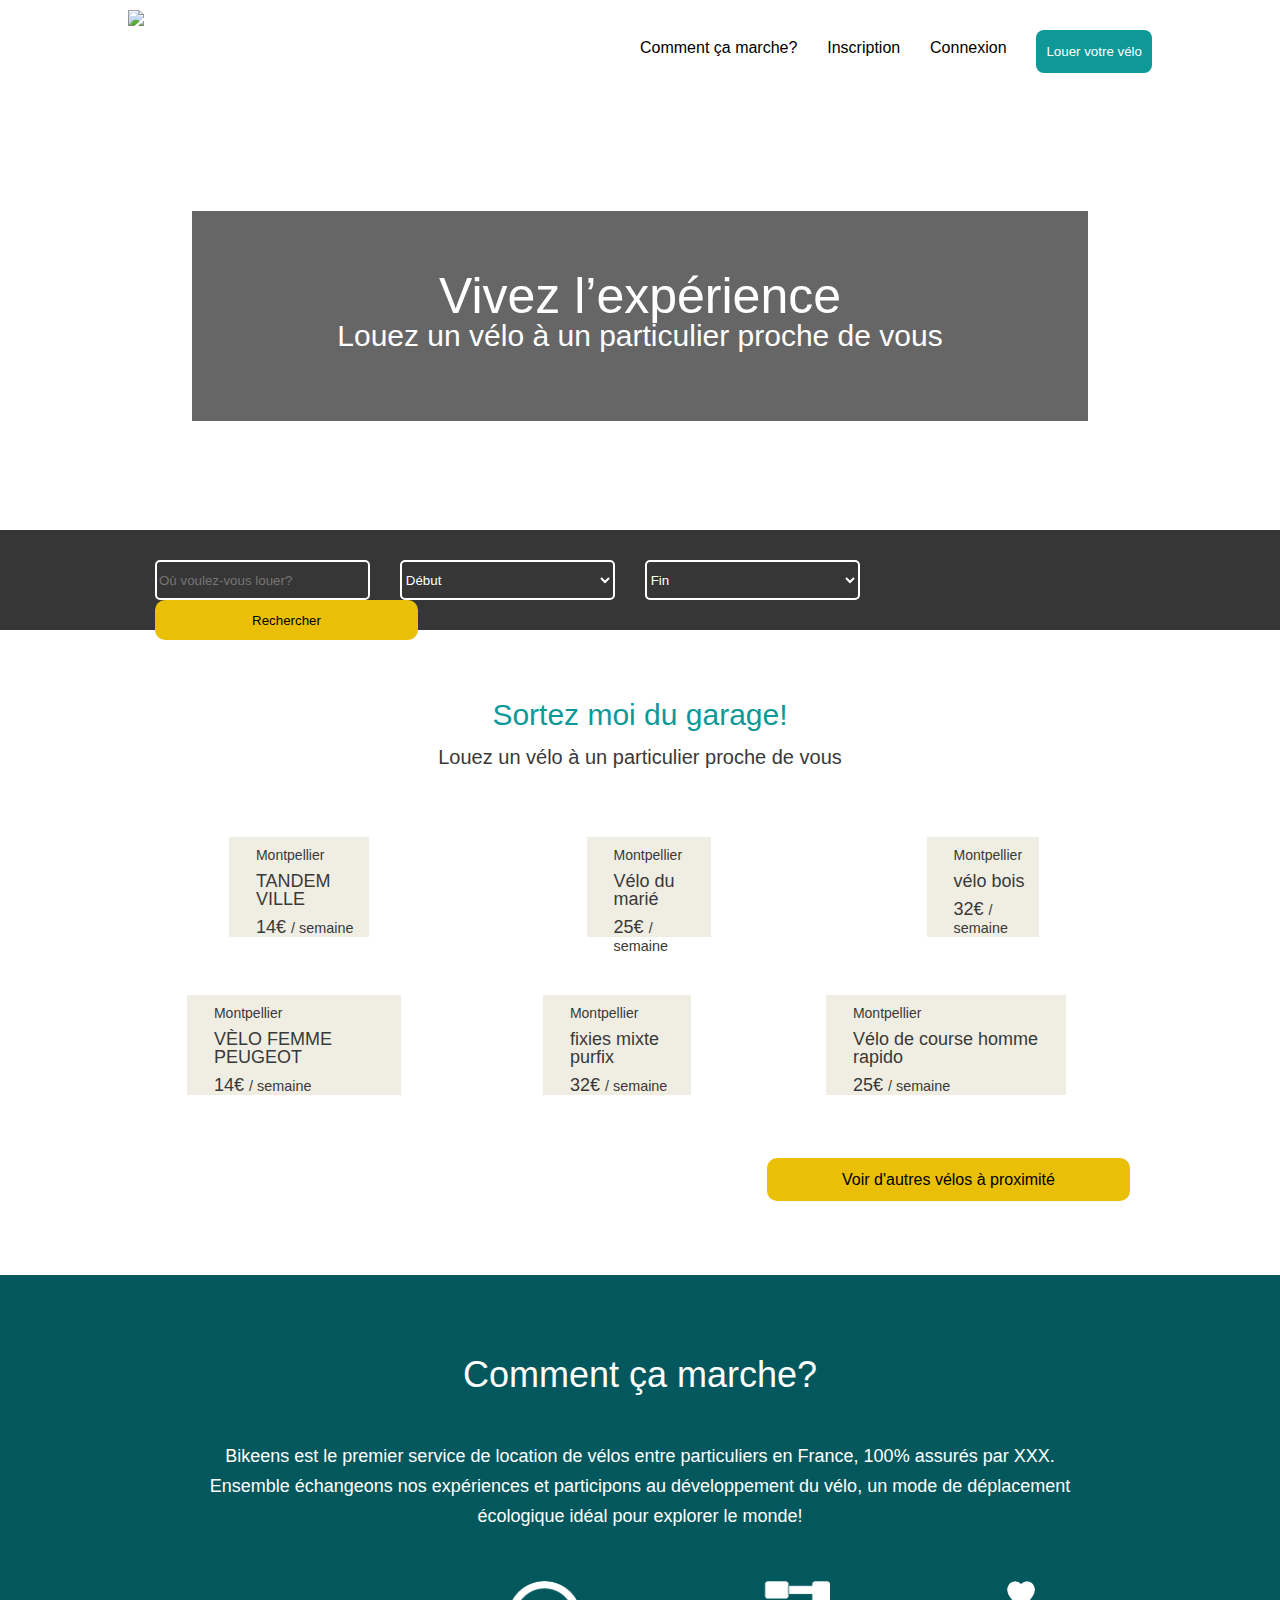
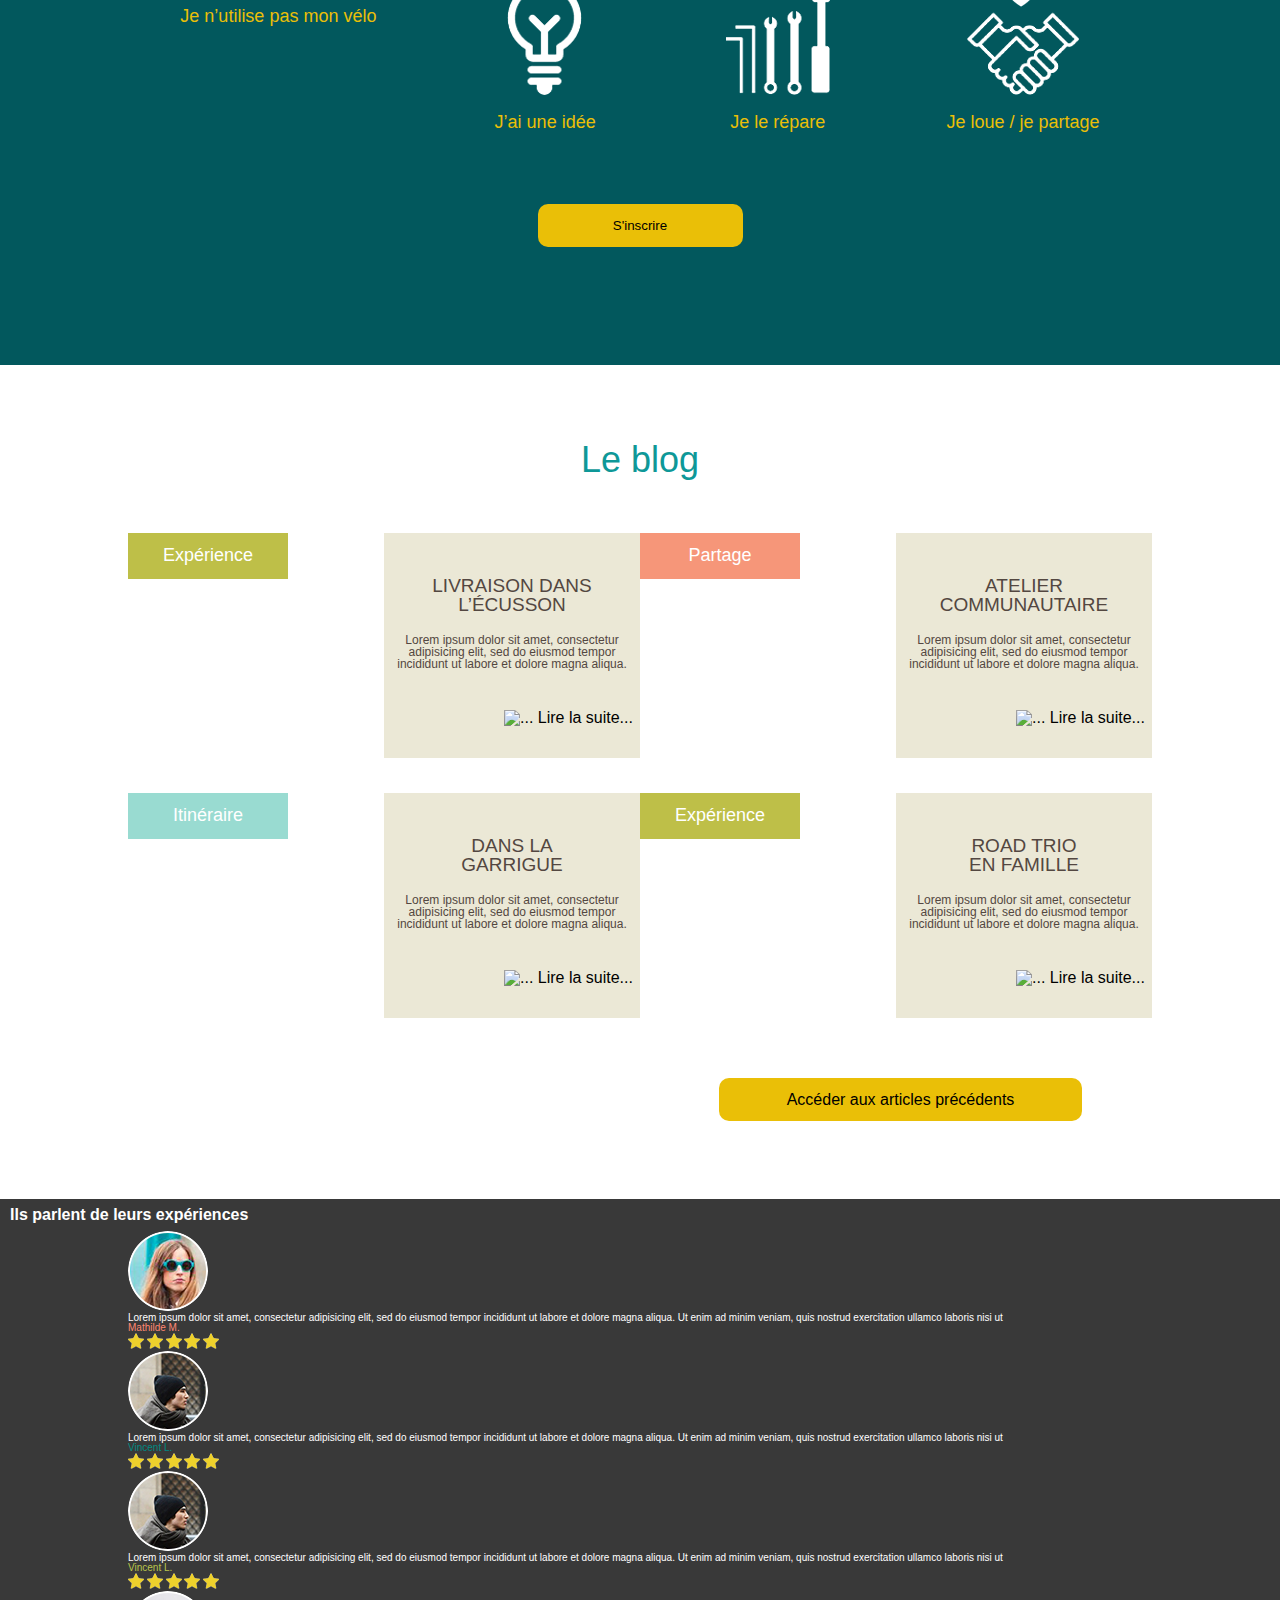
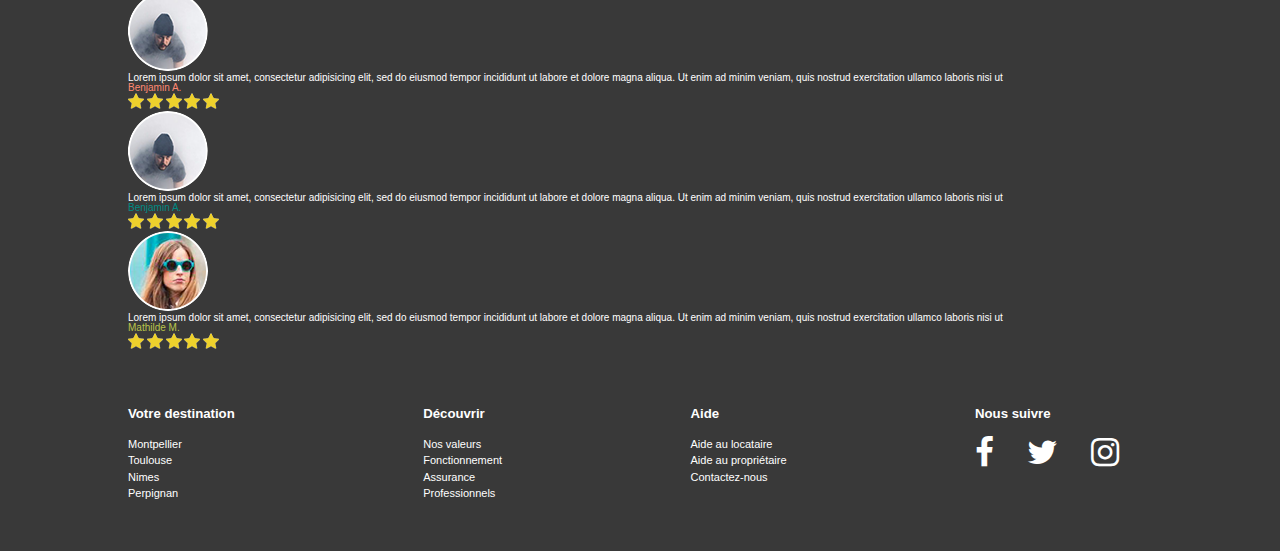
==== commit fe4b116d: "modif partie temoignages" ====
--- a/index.html
+++ b/index.html
@@ -336,7 +336,7 @@
   <!-- fin blog -->
 
   <!-- feedback -->
-  <section id="feedback">
+  <section id="feedbackHome">
     <h2 class="titre-temoignage-home">Ils parlent de leurs expériences</h2>
     <!-- container -->
     <div class="container">
--- a/css/styles.css
+++ b/css/styles.css
@@ -11,30 +11,25 @@
   ==========================================================================
 */
 
+
 /*
   ==========================================================================
   ALL
   ==========================================================================
 */
 
-body,
+body, html {
+  width: 100%;
+  height: 100%;
+  margin: 0;
+  padding: 0;
+}
 html {
-  width   : 100%;
-  height  : 100%;
-  margin  : 0;
-  padding : 0;
-}
-
-html {
-  box-sizing : border-box;
-}
-
-*,
-*::after,
-*::before {
-  box-sizing : inherit;
-}
-
+  box-sizing: border-box;
+}
+*, *::after, *::before {
+  box-sizing: inherit;
+}
 body {
   background-color: #fff;
   width: 100%;
@@ -42,14 +37,12 @@
   color: #fff;
   font-family: Arial;
 }
-
 .container {
-  width  : 80%;
-  margin : auto;
-    /* background-color : red; */
-    /* a changer */
-}
-
+  width: 80%;
+  margin: auto;
+  /* background-color : red; */
+  /* a changer */
+}
 .main {
   width: 80%;
   margin: auto;
@@ -62,53 +55,47 @@
 */
 
 #menu {
-  display          : flex;
-  width            : auto;
-  height           : 101px;
-  background-color : rgb(255, 255, 255);
-  justify-content  : space-between;
-}
-
+  display: flex;
+  width: auto;
+  height: 101px;
+  background-color: rgb(255, 255, 255);
+  justify-content: space-between;
+}
 #logo {
-  margin-top     : 10px;
-  vertical-align : middle;
-}
-
+  margin-top: 10px;
+  vertical-align: middle;
+}
 #navigation {
-  display         : flex;
-  width           : 100%;
-  vertical-align  : middle;
-  justify-content : space-between;
-    /* margin-left : 106px; */
-}
-
+  display: flex;
+  width: 100%;
+  vertical-align: middle;
+  justify-content: space-between;
+  /* margin-left : 106px; */
+}
 #navigation li {
-  font-size   : 16px;
-}
-
+  font-size: 16px;
+}
 #navigation a {
-  color           : #000;
-  text-decoration : none;
-}
-
+  color: #000;
+  text-decoration: none;
+}
 #nav {
-  width      : 50%;
-  margin-top : 40px;
-}
-
+  width: 50%;
+  margin-top: 40px;
+}
 #louer {
-  height           : 43px;
-  margin-top       : -10px;
-  padding          : 0 10px 0 10px;
-  color            : #fff;
+  height: 43px;
+  margin-top: -10px;
+  padding: 0 10px 0 10px;
+  color: #fff;
   border: none;
-  border-radius    : 8px;
-  background-color : #0e9898;
-  line-height      : 43px;
+  border-radius: 8px;
+  background-color: #0e9898;
+  line-height: 43px;
   cursor: pointer;
 }
 #louer a {
-  color : #fff;
+  color: #fff;
 }
 
 /*
@@ -117,31 +104,30 @@
   ==========================================================================
 */
 
+
 /* * L'ID Slide représente le bloc container du slide (l'image avec le vélo). */
 
 #slide {
-  width           : 100%;
-  height          : 429px;
-  overflow        : hidden;
-  background      : url(../img/navigation/bg-header.jpg) no-repeat center;
-  background-size : cover;
+  width: 100%;
+  height: 429px;
+  overflow: hidden;
+  background: url(../img/navigation/bg-header.jpg) no-repeat center;
+  background-size: cover;
 }
 
 /* * La classe slide--titre représente le titre h2 du slide, "Vivez l'expérience" */
 
 .slide--titre {
-  font-size : 5em;
+  font-size: 5em;
 }
 
 /* * la classe sous-titre représente le paragraphe sous le titre du slide */
 
 .slide-sous-titre {
-  font-size : 3em;
-}
-
-.slide-sous-titre,
-.slide--titre {
-  text-align : center;
+  font-size: 3em;
+}
+.slide-sous-titre, .slide--titre {
+  text-align: center;
 }
 
 /*
@@ -150,40 +136,35 @@
 */
 
 .container-titre {
-  width            : 70%;
-  margin           : 110px auto;
-  color            : #fff;
-  background-color : rgba(0, 0, 0, 0.6);
+  width: 70%;
+  margin: 110px auto;
+  color: #fff;
+  background-color: rgba(0, 0, 0, 0.6);
   padding-top: 60px;
   padding-bottom: 70px;
 }
-
 #search {
-  height           : 100px;
-  background-color : #363636;
-}
-
-.champ-recherche,
-.debut,
-.fin {
-  width            : 21%;
-  height           : 40px;
-  margin-top       : 30px;
-  margin-left      : 27px;
-  color            : white;
-  border           : 2px solid white;
-  border-radius    : 5px;
-  background-color : #363636;
-}
-
+  height: 100px;
+  background-color: #363636;
+}
+.champ-recherche, .debut, .fin {
+  width: 21%;
+  height: 40px;
+  margin-top: 30px;
+  margin-left: 27px;
+  color: white;
+  border: 2px solid white;
+  border-radius: 5px;
+  background-color: #363636;
+}
 .btn-search {
-  width            : 263px;
-  height           : 40px;
-  margin-left      : 27px;
-  color            : #000;
-  border           : none;
-  border-radius    : 10px;
-  background-color : #eabf07;
+  width: 263px;
+  height: 40px;
+  margin-left: 27px;
+  color: #000;
+  border: none;
+  border-radius: 10px;
+  background-color: #eabf07;
   cursor: pointer;
 }
 
@@ -194,50 +175,41 @@
 */
 
 #resumBikes {
-  display : flex;
+  display: flex;
   flex-direction: row;
-
-}
-
+}
 #resumBikes2 {
-  display : flex;
+  display: flex;
   flex-direction: row;
   height: 500px;
 }
-
 .bike-contain {
-  display         : flex;
-  position        : relative;
-  margin-top      : 30px;
-  justify-content : space-around;
-}
-
+  display: flex;
+  position: relative;
+  margin-top: 30px;
+  justify-content: space-around;
+}
 .bike {
-  width : 90%;
-}
-
+  width: 90%;
+}
 .bike-hover:hover {
   cursor: pointer;
 }
-
 .resumBikes-sous-titre {
-  margin-top : 17px;
-  text-align : center;
-  font-size  : 2em;
+  margin-top: 17px;
+  text-align: center;
+  font-size: 2em;
   color: #393939;
 }
-
 .resumBikes-titre {
-  margin-top : 70px;
-  color      : #0e9898;
-  text-align : center;
-  font-size  : 3em;
-}
-
+  margin-top: 70px;
+  color: #0e9898;
+  text-align: center;
+  font-size: 3em;
+}
 .mgt-bike {
-  margin-top : 60px;
-}
-
+  margin-top: 60px;
+}
 .infos {
   width: 90%;
   height: 100px;
@@ -246,28 +218,22 @@
   background-color: #f0eee3;
   color: #393939;
 }
-
 .ville {
   font-size: 1.4em;
 }
-
 .categorie {
   font-size: 1.8em;
 }
-
 .tarif {
   font-size: 1.8em;
 }
-
 .tsem {
   font-size: .8em;
 }
-
 .ville, .categorie, .tarif {
   margin-left: 27px;
   margin-top: 10px;
 }
-
 .etoiles-contain {
   width: 72px;
   height: 16px;
@@ -276,18 +242,15 @@
   margin-right: 30px;
   /*background-color: rgb(1, 195, 160);*/
 }
-
 .etoiles-infos {
   margin-left: 5px;
   display: inline-block;
 }
-
 .img-profil {
   position: absolute;
   bottom: 80%;
   right: 10%;
 }
-
 .btn-voir-velo-proxi {
   width: 363px;
   height: 43px;
@@ -300,12 +263,10 @@
   cursor: pointer;
   font-size: 1.6em;
 }
-
 .fond-btn-voir-velo-proxi2 {
   background-color: #fff;
   height: 80px;
 }
-
 .btn-voir-velo-proxi2 {
   width: 363px;
   height: 43px;
@@ -317,7 +278,6 @@
   cursor: pointer;
   font-size: 1.6em;
 }
-
 .kfk {
   margin-right: 70px;
   margin-top: 25px;
@@ -336,18 +296,15 @@
   overflow: hidden;
   background-color: #02585d;
 }
-
 .groupIcones {
   display: flex;
   flex-direction: row;
   justify-content: space-around;
   margin-top: 50px;
 }
-
 .icones {
   display: flex;
 }
-
 .titre-ccm {
   font-size: 3.6em;
   text-align: center;
@@ -355,7 +312,6 @@
   margin-bottom: 48px;
   color: #fff;
 }
-
 .para-ccm {
   width: 903px;
   margin: auto;
@@ -364,21 +320,17 @@
   line-height: 30px;
   color: #fff;
 }
-
 .icones-ccm {
   float: left;
 }
-
 .info-icon-ccm {
   font-size: 1.8em;
   color: #eabf07;
   margin-top: 16px;
 }
-
 .icones-ccm, .info-icon-ccm {
   text-align: center;
 }
-
 .ccm-inscription {
   width: 205px;
   height: 43px;
@@ -402,34 +354,29 @@
   display: flex;
   background-color: rgb(255, 255, 255);
 }
-
 .titre-blog {
   font-size: 3.6em;
   margin-bottom: 55px;
   text-align: center;
   color: #0e9898;
 }
-
 .article-blog {
   width: 50%;
   float: left;
   margin-bottom: 35px;
 }
-
 .left {
   width: 50%;
   height: 225px;
   float: left;
   position: relative;
 }
-
 .right {
   width: 50%;
   height: 225px;
   float: right;
   background-color: #ebe8d6;
 }
-
 .article-blog--titre {
   margin-top: 43px;
   font-size: 1.9em;
@@ -437,14 +384,12 @@
   text-transform: uppercase;
   color: #534741;
 }
-
 .article-blog-texte {
   font-size: 1.2em;
   color: #534741;
   margin-top: 20px;
   text-align: center;
 }
-
 .blog-categorie {
   width: 160px;
   height: 46px;
@@ -454,18 +399,15 @@
   line-height: 45px;
   color: white;
 }
-
 .btn-lire-suite {
   font-size: 1.6em;
   margin-top: 40px;
-  margin-left:  120px;
-}
-
+  margin-left: 120px;
+}
 .btn-lire-suite a {
   color: #000;
   text-decoration: none;
 }
-
 .green {
   background-color: #bebf48;
 }
@@ -480,17 +422,62 @@
   display: inline-block;
 }*/
 
+
+/* Temoignage page d'accueil */
+
+​ .avis-container {
+  float: left;
+  margin-top: 30px;
+  margin-left: 50px;
+}
+​ .titre-temoignage-home {
+  margin-top: 60px;
+  color: #0e9898;
+  text-align: center;
+  font-size: 3em !important;
+}
+​ .avis-home {
+  display: block;
+  width: 550px;
+}
+​ .text-temoignage-home {
+  width: 450px;
+  float: left;
+  margin-top: 7px;
+  margin-left: 20px;
+  font-size: 1.6em;
+}
+​ .imgAvisHome {
+  float: left;
+}
+​ .nomDateHome {
+  width: 600px;
+}
+​ .noteHome {
+  float: right;
+  margin-right: 50px;
+}
+​ .info-temoignage {
+  float: left;
+  margin-top: 5px;
+  margin-left: 20px;
+  font-size: 1.6em;
+}
+​
+/* Fin de temoignage page d'accueil */
+
+
 /*
   ==========================================================================
   END ALL
   ==========================================================================
 */
-
 
 
 /* ==========================================================================
    PAGE VELO
    ========================================================================== */
+
 
 /* photopdt + map */
 
@@ -529,7 +516,6 @@
 }
 
 /* end photopdt + map */
-
 
 
 /* proprio */
@@ -586,7 +572,6 @@
 /* end proprio */
 
 
-
 /* biopdt */
 
 #biopdt {
@@ -645,9 +630,17 @@
 /* fin biopdt */
 
 
-
 /* feedback */
 
+#feedbackHome {
+  display: flex;
+  width: 100%;
+  height: auto;
+  margin-top: 1px;
+  background-color: #393939;
+  flex-direction: column;
+  justify-content: space-around;
+}
 #feedback {
   width: 60%;
   height: 500px;
@@ -656,6 +649,12 @@
   flex-direction: column;
   justify-content: space-around;
   margin-top: 1px;
+}
+#feedbackHome h2 {
+  font-size: 1.6em;
+  margin-left: 10px;
+  line-height: 2em;
+  font-weight: bold;
 }
 #feedback h2 {
   font-size: 1.6em;
@@ -700,15 +699,16 @@
 
 /* fin feedback */
 
+
 /* ==========================================================================
    END PAGE VELO
    ========================================================================== */
 
 
-
 /* ==========================================================================
    FOOTER
    ========================================================================== */
+
 footer {
   background-color: #393939;
   height: 200px;
@@ -747,254 +747,216 @@
    ========================================================================== */
 
 
-
 /* ==========================================================================
   MODAL SIGN
   ========================================================================== */
 
-  .show-ele {
-   display: block;
-  }
-
-  .hide-ele {
-   display: none;
-  }
-
-  /* MODAL */
-
-  #sign {
-    position: fixed;
-    width: 100vw;
-    height: 100vh;
-    top: 0;
-    left: 0;
-    background-color: rgba(18, 18, 11, 0.5);
-    z-index: 2;
-
-    text-align: center;
-  }
-
-  #sign .close-sign {
-    position: absolute;
-    top: -10px;
-    right: 0;
-    width: auto;
-    height: auto;
-    text-align: right;
-  }
-
-  #sign .close-sign button {
-    border: none;
-    margin-top: 10px;
-    background-color: transparent;
-  }
-
-  #sign .close-sign span {
-    display: inline-block;
-    color: #393939;
-  }
-
-  #sign .window {
-    position: relative;
-    width: 40%;
-    height: auto;
-    margin: auto;
-    margin-top: 100px;
-    background-color: white;
-    z-index: 2;
-
-    text-align: center;
-    border-radius: 5px;
-  }
-
-  #sign p {
-    color: black;
-  }
-
-  #sign .sign-error {
-    color: red;
-    display: none;
-  }
-
-  #sign .form-error {
-    color: red;
-    display: none;
-  }
-
-  /* SIGN-IN PART */
-
-  #sign-in .login, #sign-in .option-sign {
-    width: 90%;
-    margin: auto;
-  }
-
-  #sign-in .login input {
-    display: inline-block;
-    width: 100%;
-    height: 40px;
-    margin: auto;
-    margin-bottom: 10px;
-  }
-
-  #sign-in .login input:nth-child(1) {
-      margin-top: 20px;
-  }
-
-  #sign-in label {
-    color: black;
-    font-weight: bold;
-  }
-
-
-  /* OPTION SIGN-IN */
-
-  .text-left {
-    text-align: left;
-  }
-
-  .text-right{
-    text-align: right;
-  }
-
-  #sign-in .option-sign {
-  }
-
-  #sign-in .option-sign .text-left, #sign-in .option-sign .text-right {
-    width: 49%;
-    display: inline-block;
-    height: 30px;
-  }
-
-  #sign-in .option-sign label {
-    height: auto;
-    display: inline-block;
-  }
-
-  #sign-in .option-sign input {
-    width: auto;
-    height: auto;
-    display: inline-block;
-  }
-
-  #sign-in .option-sign a {
-    color: red;
-    display: inline-block;
-  }
-
-  /* SUBMIT */
-
-
-  #sign-in button {
-    display: inline-block;
-    width: 90%;
-    height: 40px;
-    margin: auto;
-    margin-bottom: 10px;
-
-    color: white;
-    background-color: #009E99;
-  }
-
-  #sign hr {
-    width: 90%;
-    border: 1px solid #393939;
-  }
-
-  /* SIGN UP INFO */
-
-  #sign-up-info {
-    width: 90%;
-    margin: auto;
-    margin-bottom: 10px;
-    min-height: 60px;
-  }
-
-  #sign-up-info .text-left, #sign-up-info .text-right {
-    width: 49%;
-    display: inline-block;
-    height: 30px;
-  }
-
-  #sign-up-info button {
-    display: inline-block;
-    width: 90%;
-    height: 40px;
-    margin: auto;
-    margin-bottom: 30px;
-
-    color: white;
-    background-color: #009E99;
-  }
-
-  /* SIGN UP PART */
-
-  #sign-up #signup-form {
-    width: 90%;
-    margin: auto;
-  }
-
-  #sign-up input {
-    display: inline-block;
-    width: 100%;
-    height: 40px;
-    margin: auto;
-    margin-bottom: 10px;
-  }
-
-  #sign-up input:nth-child(1) {
-      margin-top: 20px;
-  }
-
-  #sign-up button {
-    width: 100%;
-    height: 40px;
-    margin: auto;
-    margin-bottom: 10px;
-
-    color: white;
-    background-color: #009E99;
-  }
-
-  /* SIGN IN INFO */
-
-  #sign-in-info {
-    width: 90%;
-    margin: auto;
-    margin-bottom: 10px;
-    min-height: 60px;
-  }
-
-  #sign-in-info .text-left, #sign-in-info .text-right {
-    width: 49%;
-    display: inline-block;
-    height: 30px;
-  }
-
-  #sign-in-info button {
-    display: inline-block;
-    width: 90%;
-    height: 40px;
-    margin: auto;
-    margin-bottom: 30px;
-
-    color: white;
-    background-color: #009E99;
-  }
-
-  .pseudo-error, .name-error, .firstname-error {
-    display: none;
-    text-align: center;
-  }
-
-  .email-error, .password-error, .password2-error {
-    display: none;
-    text-align: center;
-  }
-
-  .error {
-    display: block !important;
-    color: #F15D2F !important;
-  }
+.show-ele {
+  display: block;
+}
+.hide-ele {
+  display: none;
+}
+
+/* MODAL */
+
+#sign {
+  position: fixed;
+  width: 100vw;
+  height: 100vh;
+  top: 0;
+  left: 0;
+  background-color: rgba(18, 18, 11, 0.5);
+  z-index: 2;
+  text-align: center;
+}
+#sign .close-sign {
+  position: absolute;
+  top: -10px;
+  right: 0;
+  width: auto;
+  height: auto;
+  text-align: right;
+}
+#sign .close-sign button {
+  border: none;
+  margin-top: 10px;
+  background-color: transparent;
+}
+#sign .close-sign span {
+  display: inline-block;
+  color: #393939;
+}
+#sign .window {
+  position: relative;
+  width: 40%;
+  height: auto;
+  margin: auto;
+  margin-top: 100px;
+  background-color: white;
+  z-index: 2;
+  text-align: center;
+  border-radius: 5px;
+}
+#sign p {
+  color: black;
+}
+#sign .sign-error {
+  color: red;
+  display: none;
+}
+#sign .form-error {
+  color: red;
+  display: none;
+}
+
+/* SIGN-IN PART */
+
+#sign-in .login, #sign-in .option-sign {
+  width: 90%;
+  margin: auto;
+}
+#sign-in .login input {
+  display: inline-block;
+  width: 100%;
+  height: 40px;
+  margin: auto;
+  margin-bottom: 10px;
+}
+#sign-in .login input:nth-child(1) {
+  margin-top: 20px;
+}
+#sign-in label {
+  color: black;
+  font-weight: bold;
+}
+
+/* OPTION SIGN-IN */
+
+.text-left {
+  text-align: left;
+}
+.text-right {
+  text-align: right;
+}
+#sign-in .option-sign {}
+#sign-in .option-sign .text-left, #sign-in .option-sign .text-right {
+  width: 49%;
+  display: inline-block;
+  height: 30px;
+}
+#sign-in .option-sign label {
+  height: auto;
+  display: inline-block;
+}
+#sign-in .option-sign input {
+  width: auto;
+  height: auto;
+  display: inline-block;
+}
+#sign-in .option-sign a {
+  color: red;
+  display: inline-block;
+}
+
+/* SUBMIT */
+
+#sign-in button {
+  display: inline-block;
+  width: 90%;
+  height: 40px;
+  margin: auto;
+  margin-bottom: 10px;
+  color: white;
+  background-color: #009E99;
+}
+#sign hr {
+  width: 90%;
+  border: 1px solid #393939;
+}
+
+/* SIGN UP INFO */
+
+#sign-up-info {
+  width: 90%;
+  margin: auto;
+  margin-bottom: 10px;
+  min-height: 60px;
+}
+#sign-up-info .text-left, #sign-up-info .text-right {
+  width: 49%;
+  display: inline-block;
+  height: 30px;
+}
+#sign-up-info button {
+  display: inline-block;
+  width: 90%;
+  height: 40px;
+  margin: auto;
+  margin-bottom: 30px;
+  color: white;
+  background-color: #009E99;
+}
+
+/* SIGN UP PART */
+
+#sign-up #signup-form {
+  width: 90%;
+  margin: auto;
+}
+#sign-up input {
+  display: inline-block;
+  width: 100%;
+  height: 40px;
+  margin: auto;
+  margin-bottom: 10px;
+}
+#sign-up input:nth-child(1) {
+  margin-top: 20px;
+}
+#sign-up button {
+  width: 100%;
+  height: 40px;
+  margin: auto;
+  margin-bottom: 10px;
+  color: white;
+  background-color: #009E99;
+}
+
+/* SIGN IN INFO */
+
+#sign-in-info {
+  width: 90%;
+  margin: auto;
+  margin-bottom: 10px;
+  min-height: 60px;
+}
+#sign-in-info .text-left, #sign-in-info .text-right {
+  width: 49%;
+  display: inline-block;
+  height: 30px;
+}
+#sign-in-info button {
+  display: inline-block;
+  width: 90%;
+  height: 40px;
+  margin: auto;
+  margin-bottom: 30px;
+  color: white;
+  background-color: #009E99;
+}
+.pseudo-error, .name-error, .firstname-error {
+  display: none;
+  text-align: center;
+}
+.email-error, .password-error, .password2-error {
+  display: none;
+  text-align: center;
+}
+.error {
+  display: block !important;
+  color: #F15D2F !important;
+}
 
 /* ==========================================================================
   END MODAL SIGN
